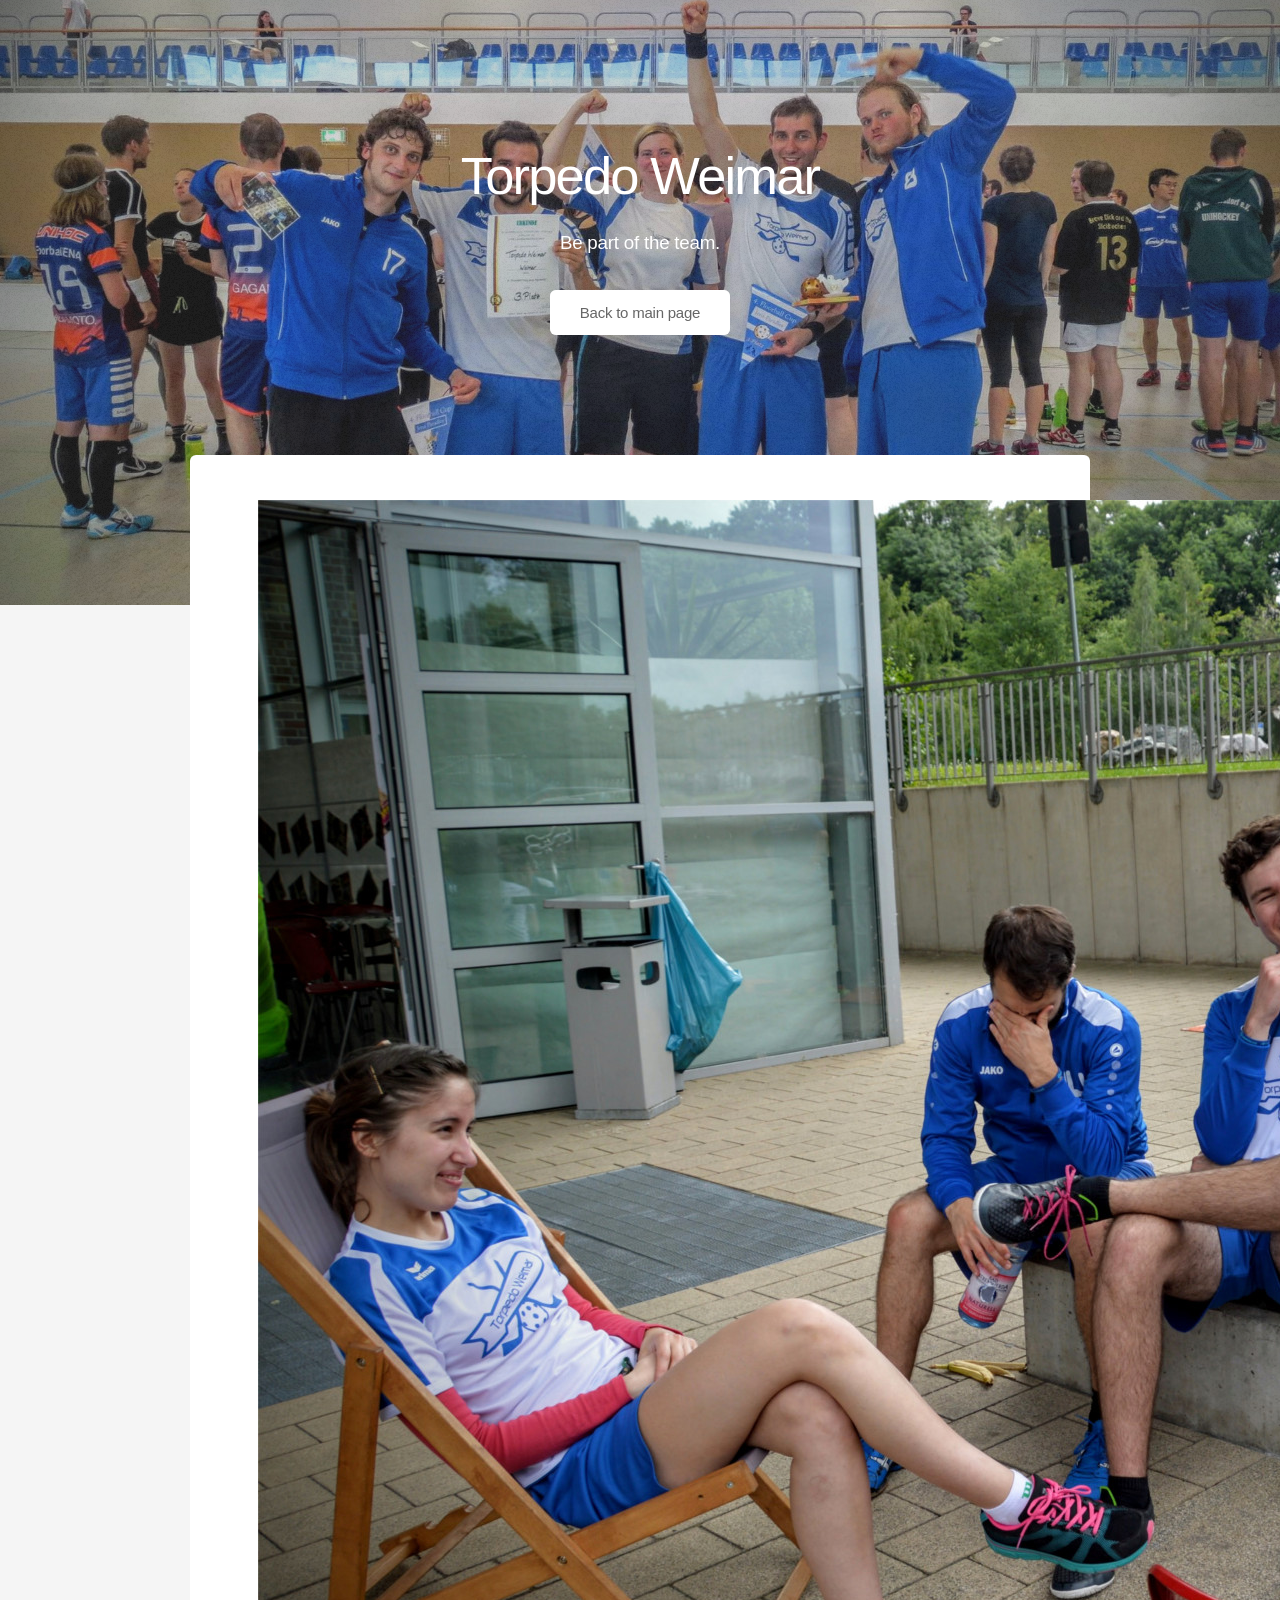
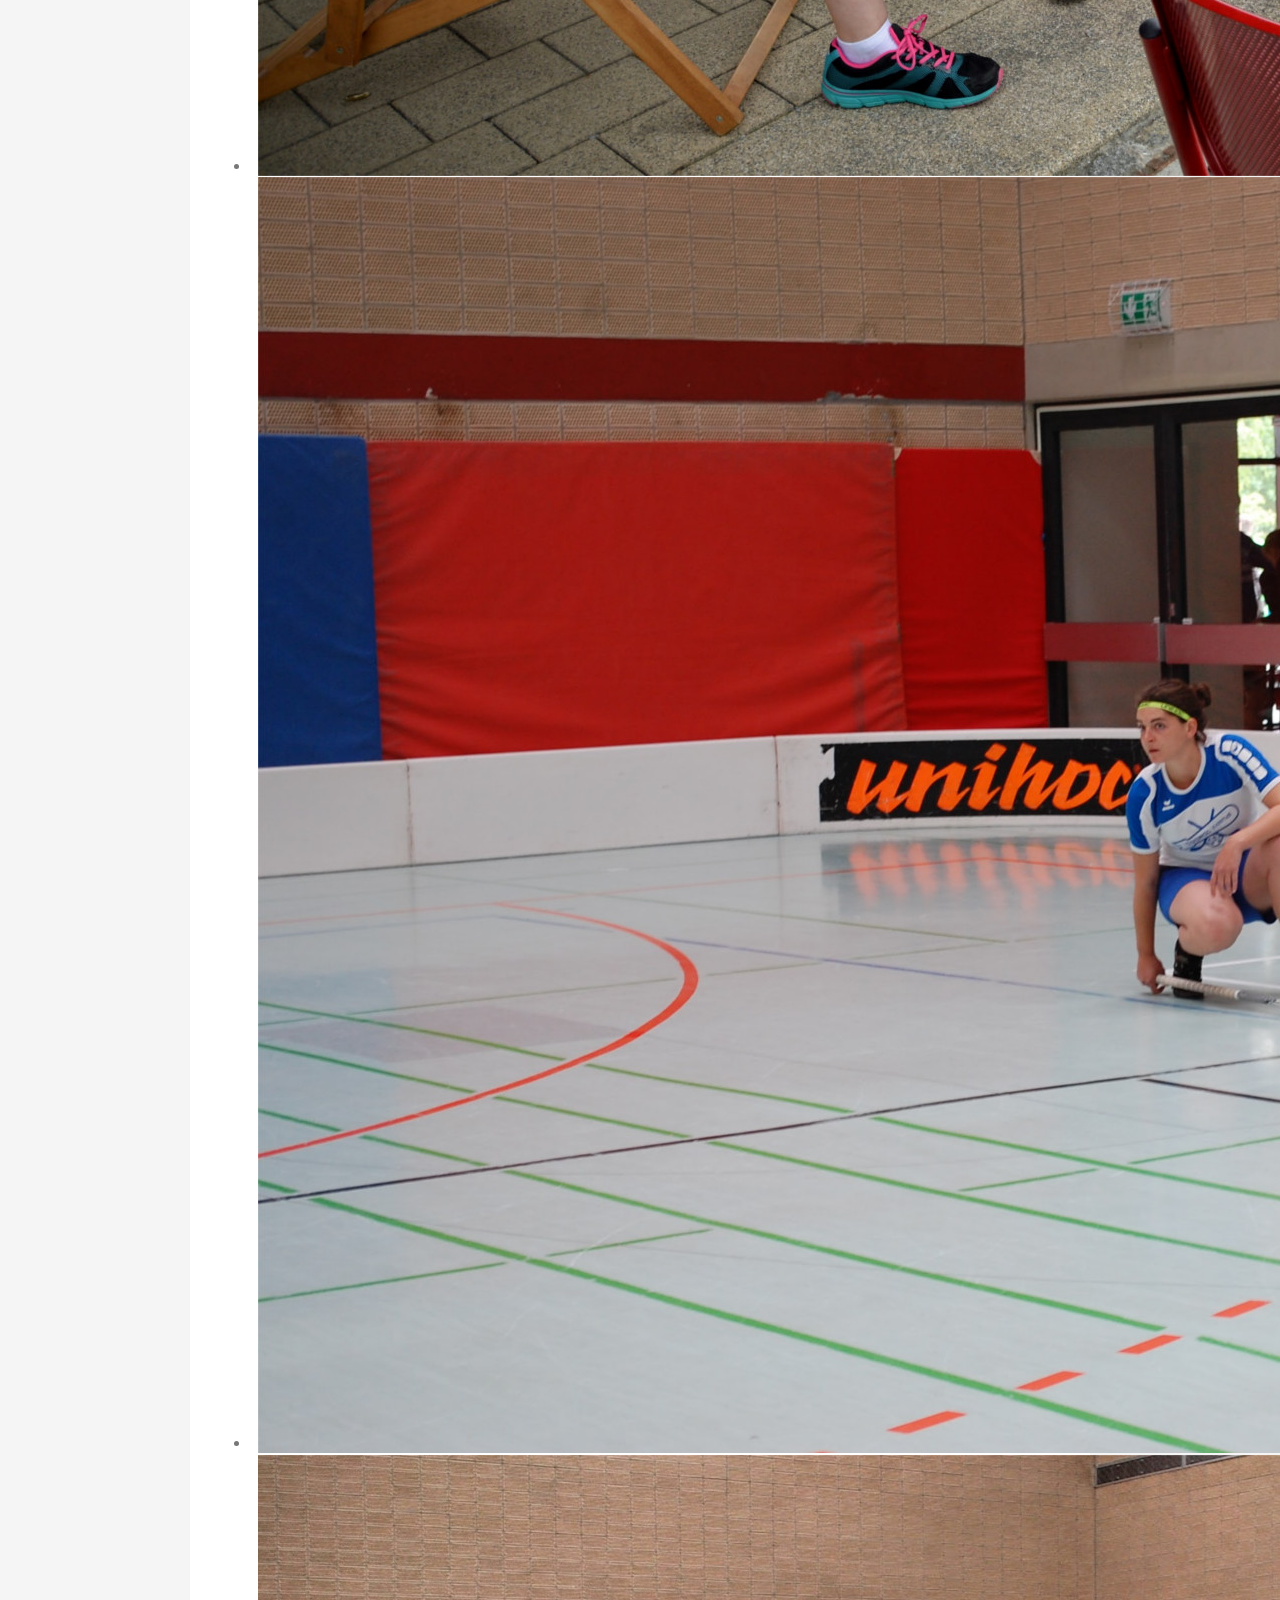
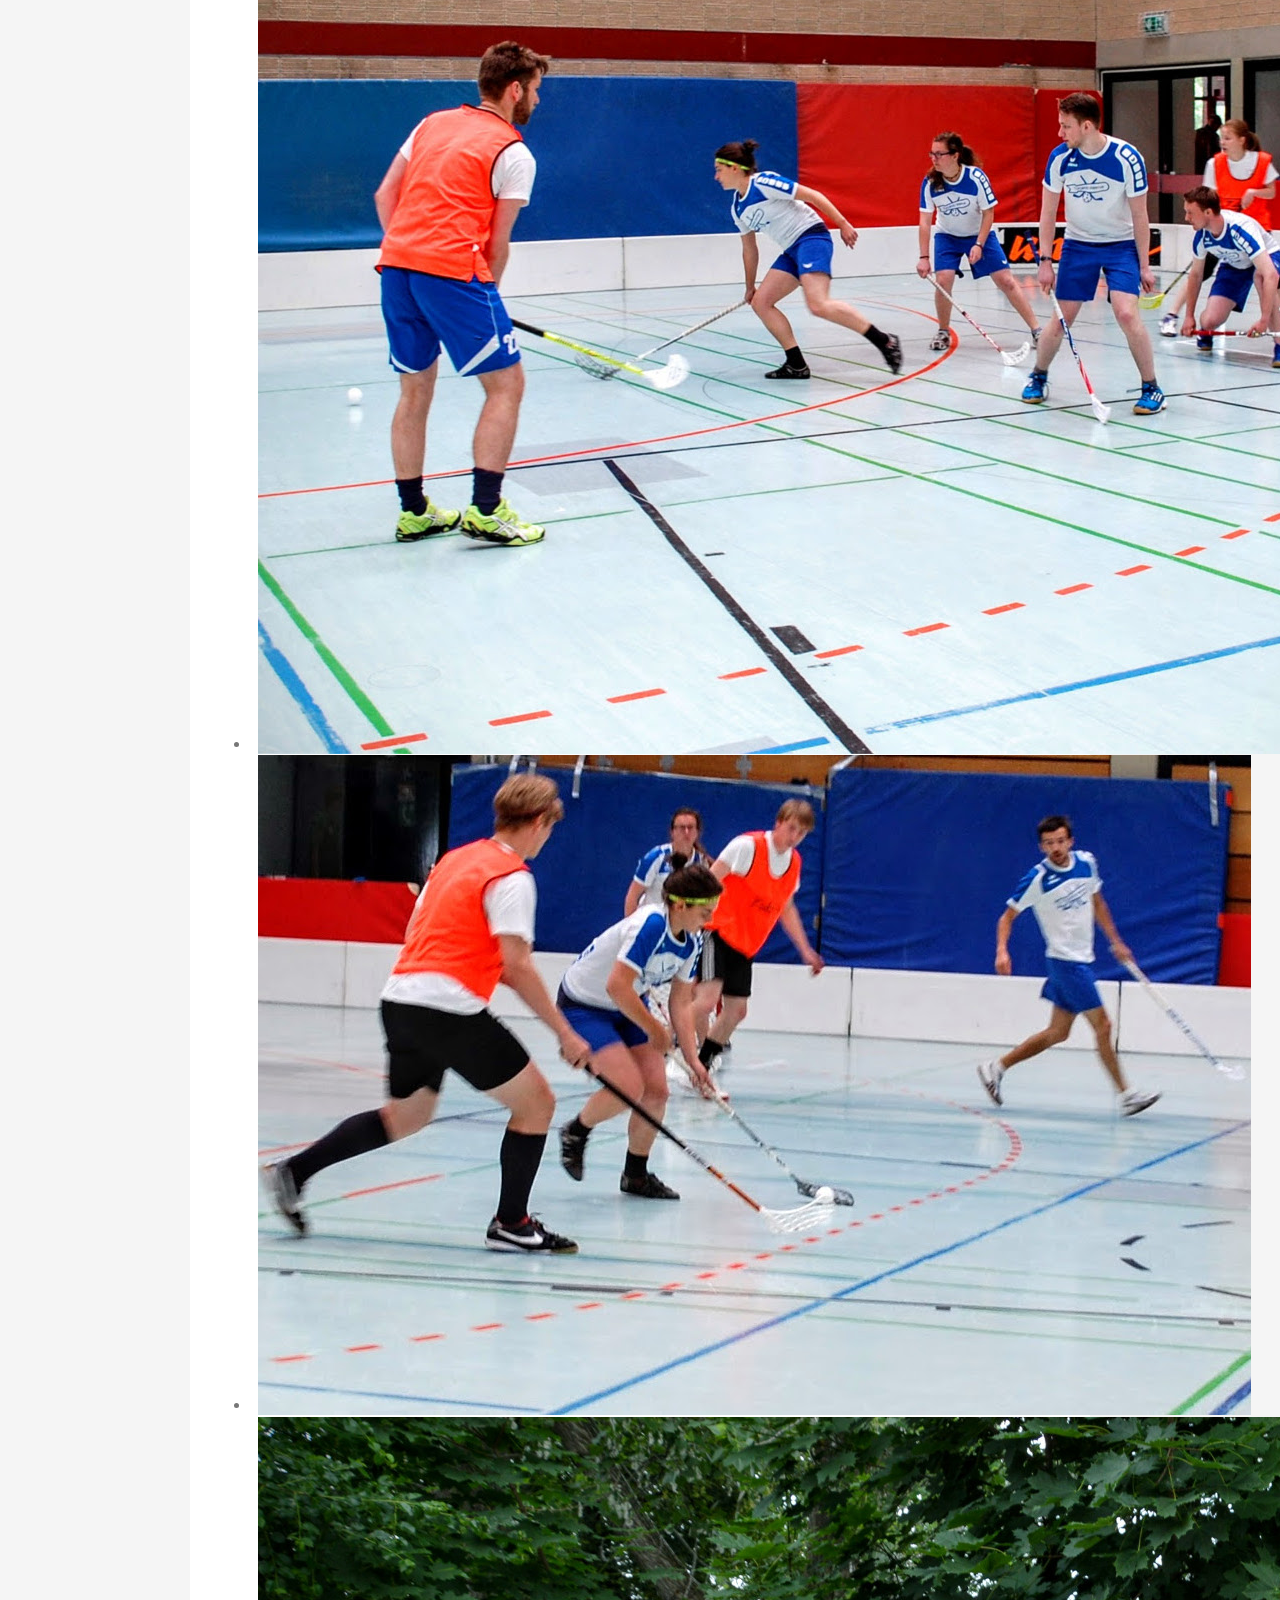
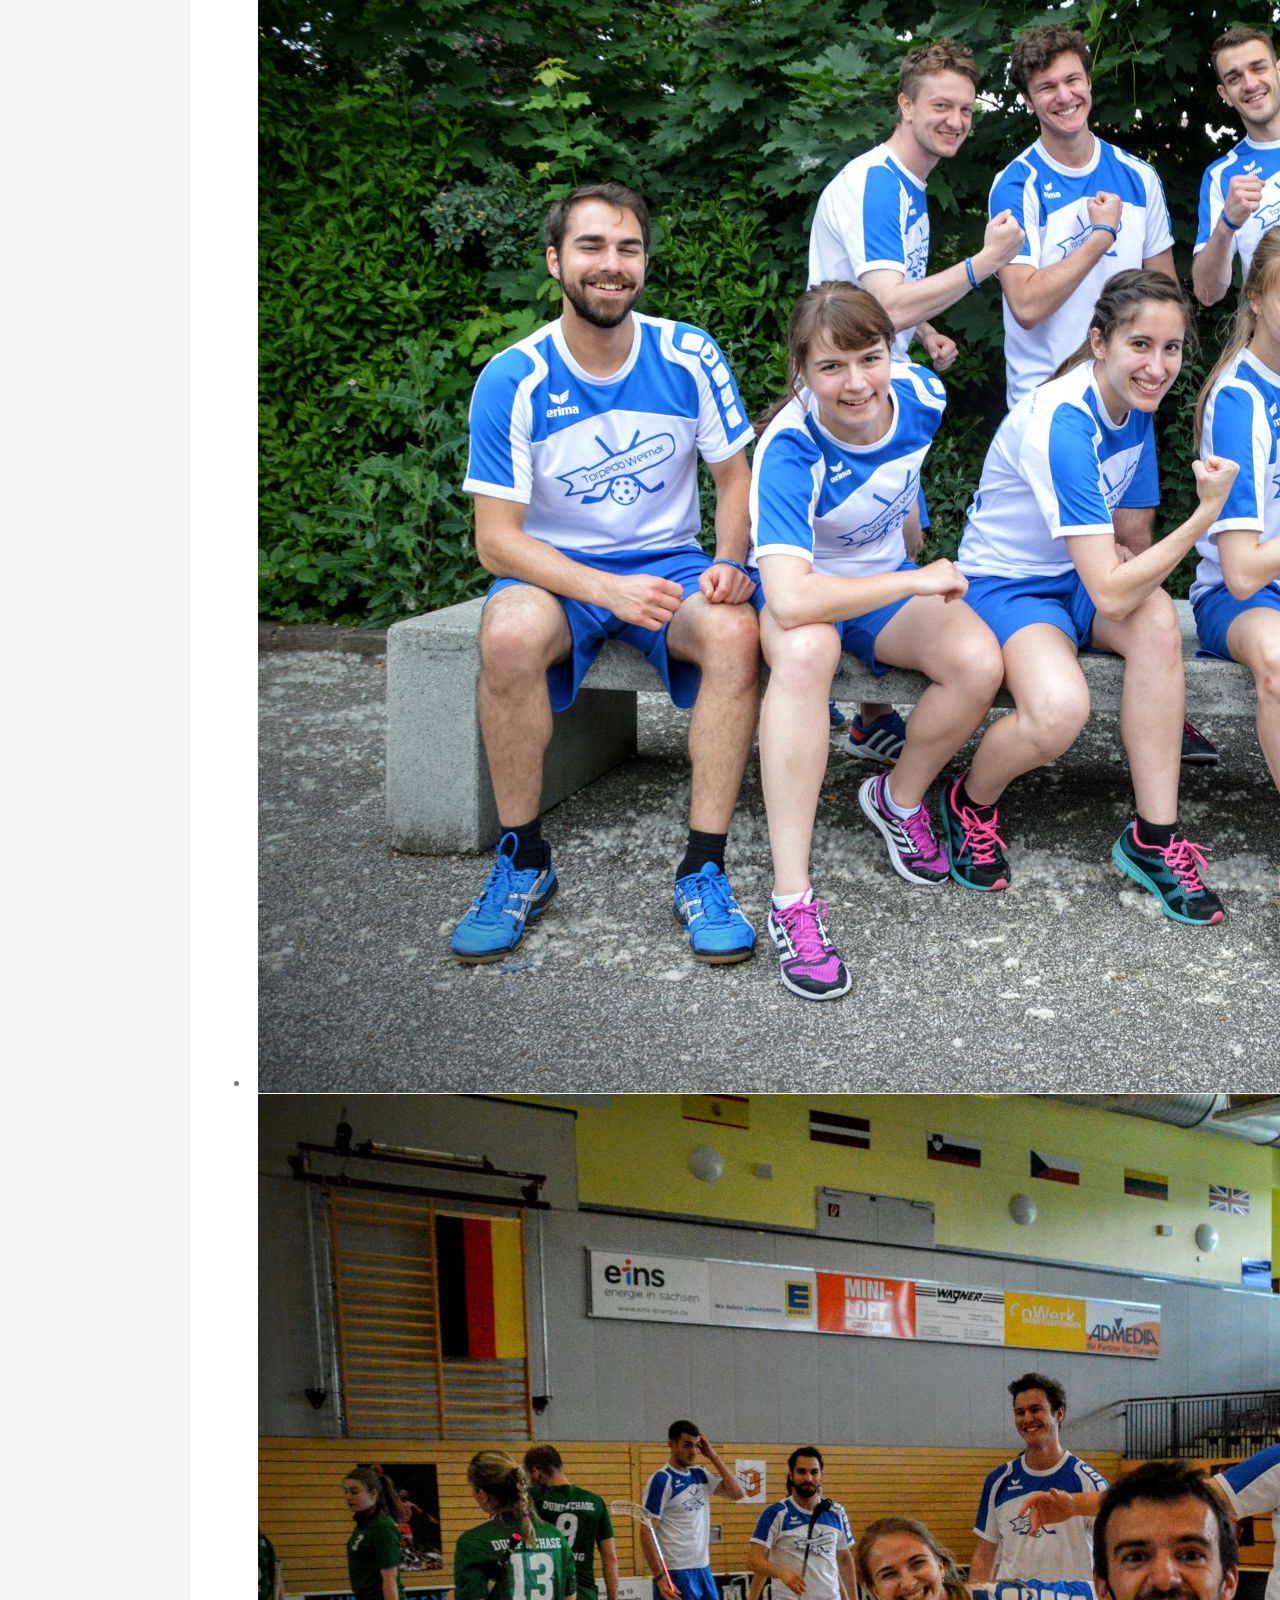
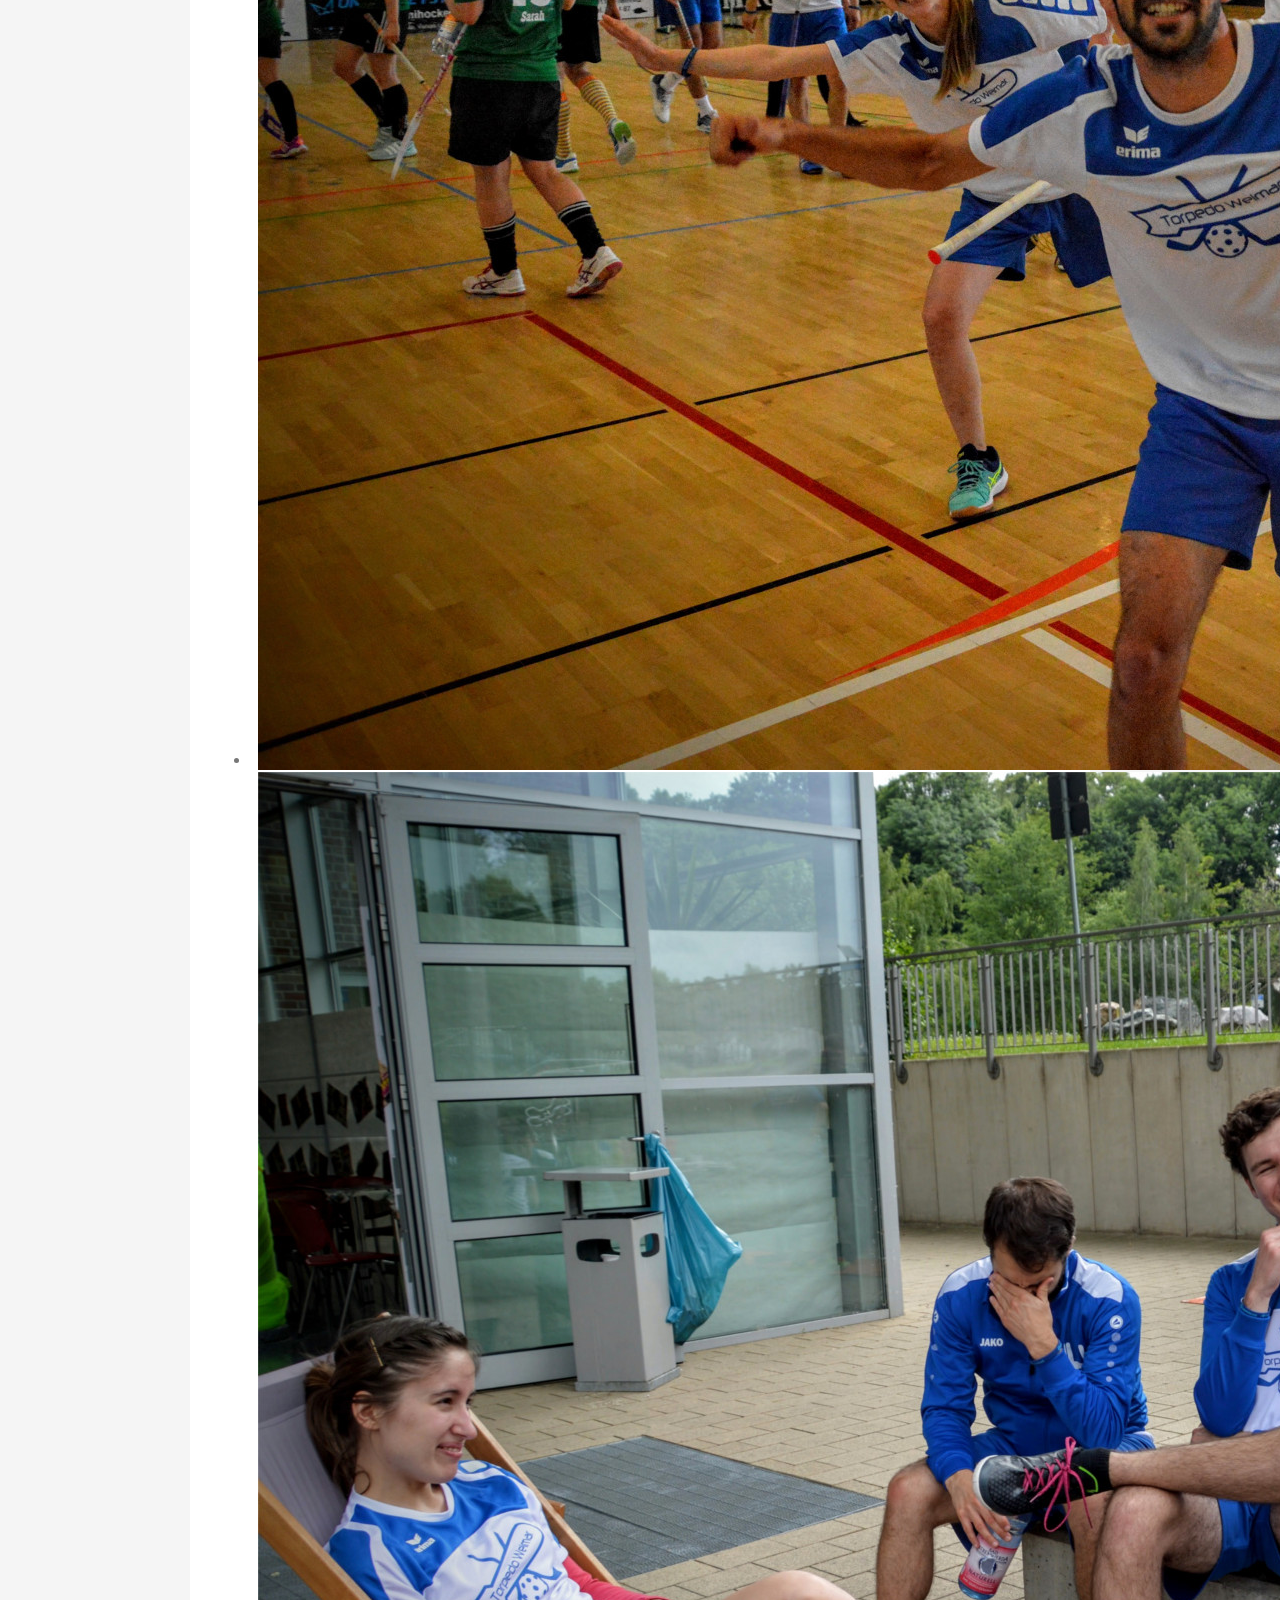
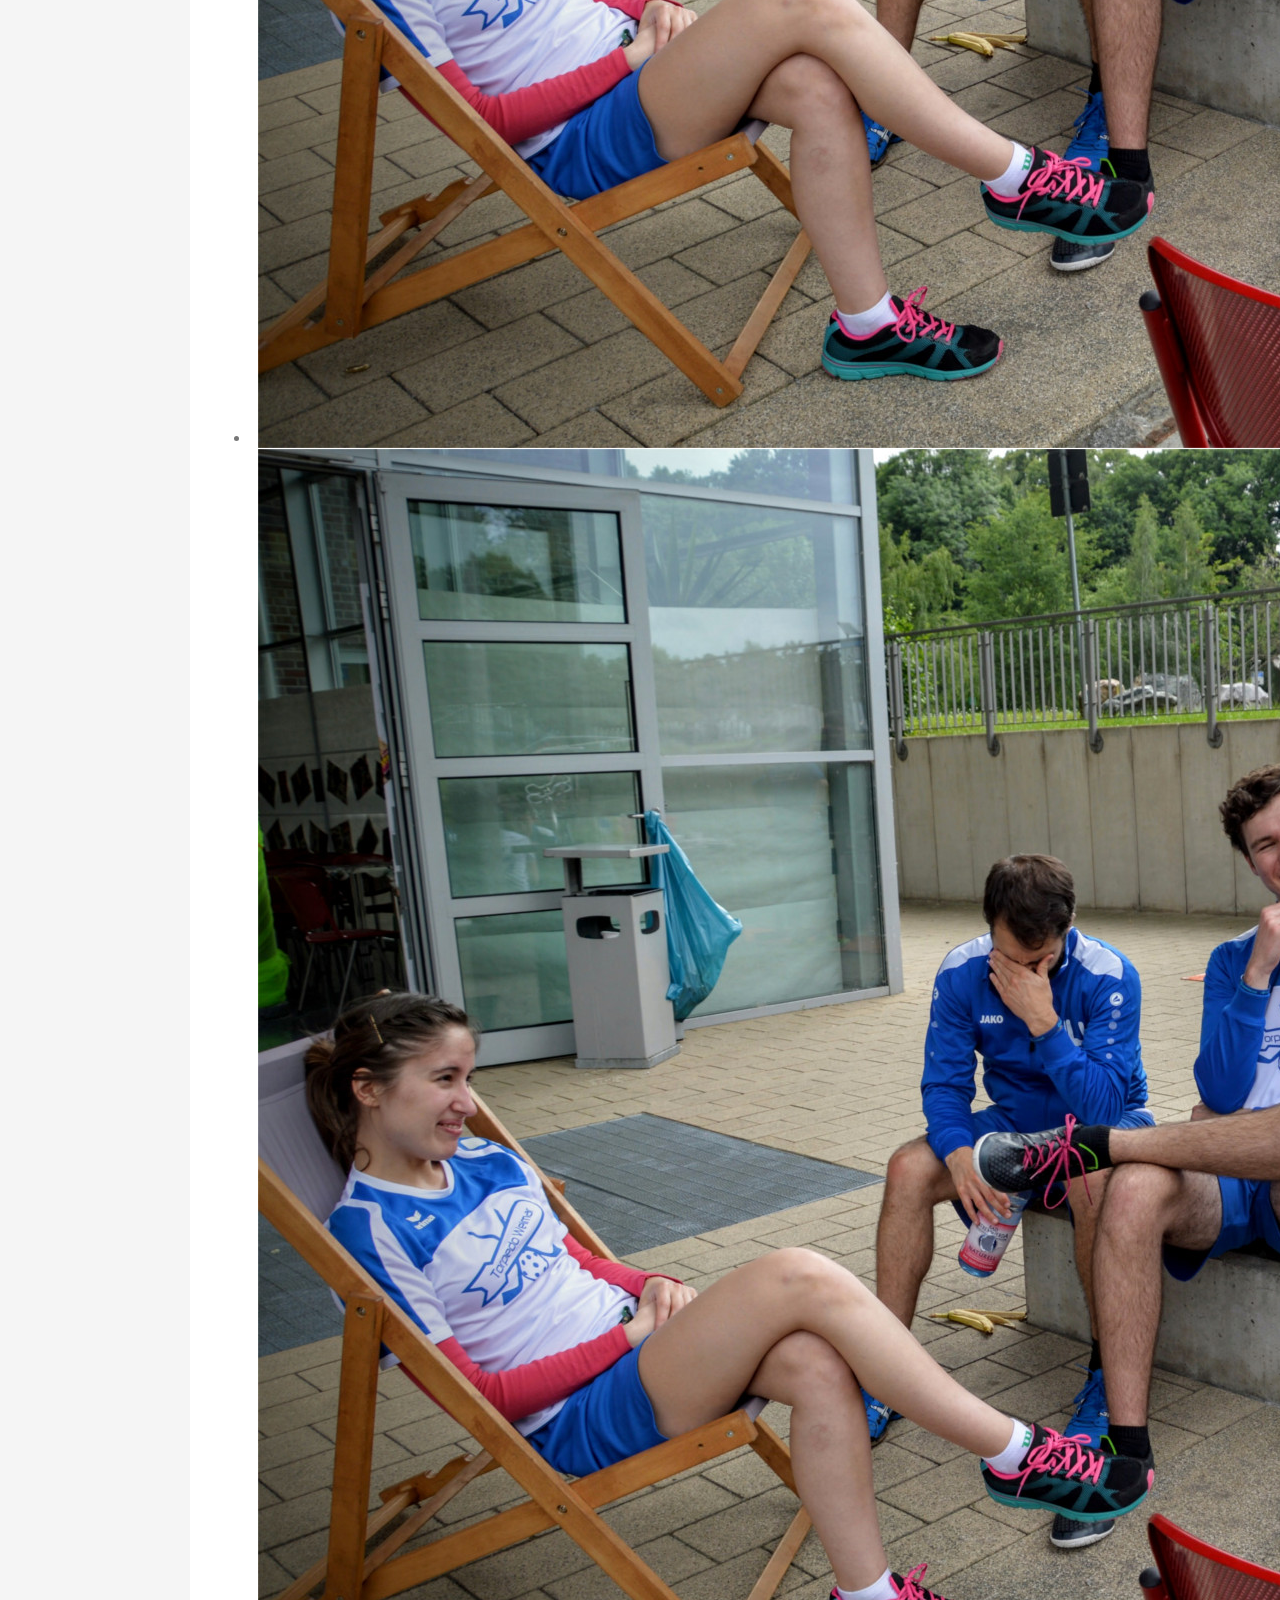
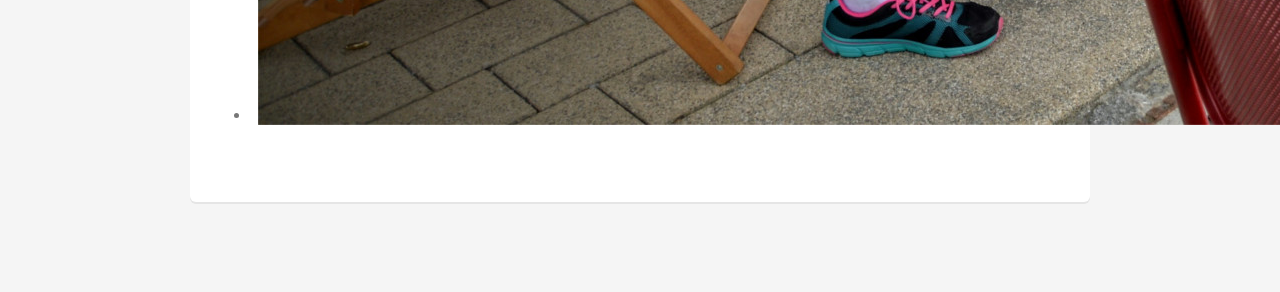
==== gallery.html @ 7cad011e "add gallery" ====
<!DOCTYPE HTML>
<html>
  <head>
    <title>Torpedo Weimar</title>
    <meta charset="utf-8" />
    <meta name="viewport" content="width=device-width, initial-scale=1" />
    <!--[if lte IE 8]><script src="assets/js/ie/html5shiv.js"></script><![endif]-->
    <link rel="stylesheet" href="assets/css/main.css" />
    <link rel="stylesheet" href="assets/css/w3.css">
    <link rel="stylesheet" href="assets/css/gallery.css">
    <link rel="stylesheet" type="text/css" media="all" href="assets/css/styles.css">
    <link rel="stylesheet" type="text/css" media="all" href="assets/css/magnific-popup.css">
    <style>
    .mySlides {display:none}
    .w3-left, .w3-right, .w3-badge {cursor:pointer}
    .w3-badge {height:13px;width:13px;padding:0}
    </style>
    <!--[if lte IE 8]><link rel="stylesheet" href="assets/css/ie8.css" /><![endif]-->

<!-- Favicons -->
<link rel="apple-touch-icon" sizes="180x180" href="/apple-touch-icon.png">
<link rel="icon" type="image/png" href="favicon-32x32.png" sizes="32x32">
<link rel="icon" type="image/png" href="favicon-16x16.png" sizes="16x16">
<link rel="manifest" href="/manifest.json">
<link rel="mask-icon" href="/safari-pinned-tab.svg" color="#5bbad5">
<meta name="theme-color" content="#ffffff">
  
<!-- Scripts -->
      <script src="assets/js/main.js"></script>
      <script type="text/javascript" src="assets/js/jquery-1.11.1.min.js"></script>
      <script type="text/javascript" src="assets/js/jquery.magnific-popup.min.js"></script>

      <!--Google Analytics-->
      <script>
        (function(i,s,o,g,r,a,m){i['GoogleAnalyticsObject']=r;i[r]=i[r]||function(){
        (i[r].q=i[r].q||[]).push(arguments)},i[r].l=1*new Date();a=s.createElement(o),
        m=s.getElementsByTagName(o)[0];a.async=1;a.src=g;m.parentNode.insertBefore(a,m)
        })(window,document,'script','https://www.google-analytics.com/analytics.js','ga');

        ga('create', 'UA-86484524-1', 'auto');
        ga('send', 'pageview');
      </script>

      <script type="text/javascript">
        $(function(){
          $('#portfolio').magnificPopup({
            delegate: 'a',
            type: 'image',
            image: {
              cursor: null,
              titleSrc: 'title'
            },
            gallery: {
              enabled: true,
              preload: [0,1], // Will preload 0 - before current, and 1 after the current image
              navigateByImgClick: true
            }
          });
        });
      </script>

  </head>

<body class="landing">

  <div id="page-wrapper">

      <!-- Banner -->
        <section id="banner">
          <h2>Torpedo Weimar</h2>
          <p>Be part of the team.</p>
          <ul class="actions">
            <li><a href="index.html" class="button special">Back to main page</a></li>
          </ul>
        </section>

      <!-- Main -->
        <section id="main" class="container">
          <section class="box special">
             <div id="wrapper">
              <ul id="portfolio" class="clearfix">

              <!-- Images -->

                <li><a href="images/gallery/DSC_0312.JPG">
                <img src="images/gallery/DSC_0312.JPG"></a></li>
                
                <li><a href="images/gallery/DSC_0347.JPG">
                <img src="images/gallery/DSC_0347.JPG"></a></li>
                
                <li><a href="images/gallery/DSC_0359.JPG">
                <img src="images/gallery/DSC_0359_thumb.JPG"></a></li>
                
                <li><a href="images/gallery/DSC_0410.JPG">
                <img src="images/gallery/DSC_0410_thumb.JPG"></a></li>
                
                <li><a href="images/gallery/DSC_0441.JPG">
                <img src="images/gallery/DSC_0441.JPG"></a></li>
                
                <li><a href="images/gallery/DSC_0522.JPG">
                <img src="images/gallery/DSC_0522.JPG"></a></li>
                
                <li><a href="images/gallery/DSC_0312.JPG">
                <img src="images/gallery/DSC_0312.JPG"></a></li>
                
                <li><a href="images/gallery/DSC_0312.JPG">
                <img src="images/gallery/DSC_0312.JPG"></a></li>
              
              </ul>
            </div>
          </section>
        </section>
  </div>

</body>
</html>
---- assets/css/main.css ----
@import url("font-awesome.min.css");
@import url("https://fonts.googleapis.com/css?family=Source+Sans+Pro:300,400,300italic,400italic");

/*
	Alpha by HTML5 UP
	html5up.net | @ajlkn
	Free for personal and commercial use under the CCA 3.0 license (html5up.net/license)
*/

/* Reset */

	html, body, div, span, applet, object, iframe, h1, h2, h3, h4, h5, h6, p, blockquote, pre, a, abbr, acronym, address, big, cite, code, del, dfn, em, img, ins, kbd, q, s, samp, small, strike, strong, sub, sup, tt, var, b, u, i, center, dl, dt, dd, ol, ul, li, fieldset, form, label, legend, table, caption, tbody, tfoot, thead, tr, th, td, article, aside, canvas, details, embed, figure, figcaption, footer, header, hgroup, menu, nav, output, ruby, section, summary, time, mark, audio, video {
		margin: 0;
		padding: 0;
		border: 0;
		font-size: 100%;
		font: inherit;
		vertical-align: baseline;
	}

	article, aside, details, figcaption, figure, footer, header, hgroup, menu, nav, section {
		display: block;
	}

	body {
		line-height: 1;
	}

	ol, ul {
		list-style: none;
	}

	blockquote, q {
		quotes: none;
	}

	blockquote:before, blockquote:after, q:before, q:after {
		content: '';
		content: none;
	}

	table {
		border-collapse: collapse;
		border-spacing: 0;
	}

	body {
		-webkit-text-size-adjust: none;
	}

/* Box Model */

	*, *:before, *:after {
		-moz-box-sizing: border-box;
		-webkit-box-sizing: border-box;
		box-sizing: border-box;
	}

/* Containers */

	.container {
		margin-left: auto;
		margin-right: auto;
	}

	.container.\31 25\25 {
		width: 100%;
		max-width: 75em;
		min-width: 60em;
	}

	.container.\37 5\25 {
		width: 45em;
	}

	.container.\35 0\25 {
		width: 30em;
	}

	.container.\32 5\25 {
		width: 15em;
	}

	.container {
		width: 60em;
	}

	@media screen and (max-width: 1680px) {

		.container.\31 25\25 {
			width: 100%;
			max-width: 75em;
			min-width: 60em;
		}

		.container.\37 5\25 {
			width: 45em;
		}

		.container.\35 0\25 {
			width: 30em;
		}

		.container.\32 5\25 {
			width: 15em;
		}

		.container {
			width: 60em;
		}

	}

	@media screen and (max-width: 1280px) {

		.container.\31 25\25 {
			width: 100%;
			max-width: 75em;
			min-width: 60em;
		}

		.container.\37 5\25 {
			width: 45em;
		}

		.container.\35 0\25 {
			width: 30em;
		}

		.container.\32 5\25 {
			width: 15em;
		}

		.container {
			width: 60em;
		}

	}

	@media screen and (max-width: 980px) {

		.container.\31 25\25 {
			width: 100%;
			max-width: 112.5%;
			min-width: 90%;
		}

		.container.\37 5\25 {
			width: 67.5%;
		}

		.container.\35 0\25 {
			width: 45%;
		}

		.container.\32 5\25 {
			width: 22.5%;
		}

		.container {
			width: 90%;
		}

	}

	@media screen and (max-width: 840px) {

		.container.\31 25\25 {
			width: 100%;
			max-width: 112.5%;
			min-width: 90%;
		}

		.container.\37 5\25 {
			width: 67.5%;
		}

		.container.\35 0\25 {
			width: 45%;
		}

		.container.\32 5\25 {
			width: 22.5%;
		}

		.container {
			width: 90% !important;
		}

	}

	@media screen and (max-width: 736px) {

		.container.\31 25\25 {
			width: 100%;
			max-width: 125%;
			min-width: 100%;
		}

		.container.\37 5\25 {
			width: 75%;
		}

		.container.\35 0\25 {
			width: 50%;
		}

		.container.\32 5\25 {
			width: 25%;
		}

		.container {
			width: 100% !important;
		}

	}

	@media screen and (max-width: 480px) {

		.container.\31 25\25 {
			width: 100%;
			max-width: 125%;
			min-width: 100%;
		}

		.container.\37 5\25 {
			width: 75%;
		}

		.container.\35 0\25 {
			width: 50%;
		}

		.container.\32 5\25 {
			width: 25%;
		}

		.container {
			width: 100% !important;
		}

	}

/* Grid */

	.row {
		border-bottom: solid 1px transparent;
		-moz-box-sizing: border-box;
		-webkit-box-sizing: border-box;
		box-sizing: border-box;
	}

	.row > * {
		float: left;
		-moz-box-sizing: border-box;
		-webkit-box-sizing: border-box;
		box-sizing: border-box;
	}

	.row:after, .row:before {
		content: '';
		display: block;
		clear: both;
		height: 0;
	}

	.row.uniform > * > :first-child {
		margin-top: 0;
	}

	.row.uniform > * > :last-child {
		margin-bottom: 0;
	}

	.row.\30 \25 > * {
		padding: 0 0 0 0em;
	}

	.row.\30 \25 {
		margin: 0 0 -1px 0em;
	}

	.row.uniform.\30 \25 > * {
		padding: 0em 0 0 0em;
	}

	.row.uniform.\30 \25 {
		margin: 0em 0 -1px 0em;
	}

	.row > * {
		padding: 0 0 0 2em;
	}

	.row {
		margin: 0 0 -1px -2em;
	}

	.row.uniform > * {
		padding: 2em 0 0 2em;
	}

	.row.uniform {
		margin: -2em 0 -1px -2em;
	}

	.row.\32 00\25 > * {
		padding: 0 0 0 4em;
	}

	.row.\32 00\25 {
		margin: 0 0 -1px -4em;
	}

	.row.uniform.\32 00\25 > * {
		padding: 4em 0 0 4em;
	}

	.row.uniform.\32 00\25 {
		margin: -4em 0 -1px -4em;
	}

	.row.\31 50\25 > * {
		padding: 0 0 0 3em;
	}

	.row.\31 50\25 {
		margin: 0 0 -1px -3em;
	}

	.row.uniform.\31 50\25 > * {
		padding: 3em 0 0 3em;
	}

	.row.uniform.\31 50\25 {
		margin: -3em 0 -1px -3em;
	}

	.row.\35 0\25 > * {
		padding: 0 0 0 1em;
	}

	.row.\35 0\25 {
		margin: 0 0 -1px -1em;
	}

	.row.uniform.\35 0\25 > * {
		padding: 1em 0 0 1em;
	}

	.row.uniform.\35 0\25 {
		margin: -1em 0 -1px -1em;
	}

	.row.\32 5\25 > * {
		padding: 0 0 0 0.5em;
	}

	.row.\32 5\25 {
		margin: 0 0 -1px -0.5em;
	}

	.row.uniform.\32 5\25 > * {
		padding: 0.5em 0 0 0.5em;
	}

	.row.uniform.\32 5\25 {
		margin: -0.5em 0 -1px -0.5em;
	}

	.\31 2u, .\31 2u\24 {
		width: 100%;
		clear: none;
		margin-left: 0;
	}

	.\31 1u, .\31 1u\24 {
		width: 91.6666666667%;
		clear: none;
		margin-left: 0;
	}

	.\31 0u, .\31 0u\24 {
		width: 83.3333333333%;
		clear: none;
		margin-left: 0;
	}

	.\39 u, .\39 u\24 {
		width: 75%;
		clear: none;
		margin-left: 0;
	}

	.\38 u, .\38 u\24 {
		width: 66.6666666667%;
		clear: none;
		margin-left: 0;
	}

	.\37 u, .\37 u\24 {
		width: 58.3333333333%;
		clear: none;
		margin-left: 0;
	}

	.\36 u, .\36 u\24 {
		width: 50%;
		clear: none;
		margin-left: 0;
	}

	.\35 u, .\35 u\24 {
		width: 41.6666666667%;
		clear: none;
		margin-left: 0;
	}

	.\34 u, .\34 u\24 {
		width: 33.3333333333%;
		clear: none;
		margin-left: 0;
	}

	.\33 u, .\33 u\24 {
		width: 25%;
		clear: none;
		margin-left: 0;
	}

	.\32 u, .\32 u\24 {
		width: 16.6666666667%;
		clear: none;
		margin-left: 0;
	}

	.\31 u, .\31 u\24 {
		width: 8.3333333333%;
		clear: none;
		margin-left: 0;
	}

	.\31 2u\24 + *,
	.\31 1u\24 + *,
	.\31 0u\24 + *,
	.\39 u\24 + *,
	.\38 u\24 + *,
	.\37 u\24 + *,
	.\36 u\24 + *,
	.\35 u\24 + *,
	.\34 u\24 + *,
	.\33 u\24 + *,
	.\32 u\24 + *,
	.\31 u\24 + * {
		clear: left;
	}

	.\-11u {
		margin-left: 91.66667%;
	}

	.\-10u {
		margin-left: 83.33333%;
	}

	.\-9u {
		margin-left: 75%;
	}

	.\-8u {
		margin-left: 66.66667%;
	}

	.\-7u {
		margin-left: 58.33333%;
	}

	.\-6u {
		margin-left: 50%;
	}

	.\-5u {
		margin-left: 41.66667%;
	}

	.\-4u {
		margin-left: 33.33333%;
	}

	.\-3u {
		margin-left: 25%;
	}

	.\-2u {
		margin-left: 16.66667%;
	}

	.\-1u {
		margin-left: 8.33333%;
	}

	@media screen and (max-width: 1680px) {

		.row > * {
			padding: 0 0 0 2em;
		}

		.row {
			margin: 0 0 -1px -2em;
		}

		.row.uniform > * {
			padding: 2em 0 0 2em;
		}

		.row.uniform {
			margin: -2em 0 -1px -2em;
		}

		.row.\32 00\25 > * {
			padding: 0 0 0 4em;
		}

		.row.\32 00\25 {
			margin: 0 0 -1px -4em;
		}

		.row.uniform.\32 00\25 > * {
			padding: 4em 0 0 4em;
		}

		.row.uniform.\32 00\25 {
			margin: -4em 0 -1px -4em;
		}

		.row.\31 50\25 > * {
			padding: 0 0 0 3em;
		}

		.row.\31 50\25 {
			margin: 0 0 -1px -3em;
		}

		.row.uniform.\31 50\25 > * {
			padding: 3em 0 0 3em;
		}

		.row.uniform.\31 50\25 {
			margin: -3em 0 -1px -3em;
		}

		.row.\35 0\25 > * {
			padding: 0 0 0 1em;
		}

		.row.\35 0\25 {
			margin: 0 0 -1px -1em;
		}

		.row.uniform.\35 0\25 > * {
			padding: 1em 0 0 1em;
		}

		.row.uniform.\35 0\25 {
			margin: -1em 0 -1px -1em;
		}

		.row.\32 5\25 > * {
			padding: 0 0 0 0.5em;
		}

		.row.\32 5\25 {
			margin: 0 0 -1px -0.5em;
		}

		.row.uniform.\32 5\25 > * {
			padding: 0.5em 0 0 0.5em;
		}

		.row.uniform.\32 5\25 {
			margin: -0.5em 0 -1px -0.5em;
		}

		.\31 2u\28wide\29, .\31 2u\24\28wide\29 {
			width: 100%;
			clear: none;
			margin-left: 0;
		}

		.\31 1u\28wide\29, .\31 1u\24\28wide\29 {
			width: 91.6666666667%;
			clear: none;
			margin-left: 0;
		}

		.\31 0u\28wide\29, .\31 0u\24\28wide\29 {
			width: 83.3333333333%;
			clear: none;
			margin-left: 0;
		}

		.\39 u\28wide\29, .\39 u\24\28wide\29 {
			width: 75%;
			clear: none;
			margin-left: 0;
		}

		.\38 u\28wide\29, .\38 u\24\28wide\29 {
			width: 66.6666666667%;
			clear: none;
			margin-left: 0;
		}

		.\37 u\28wide\29, .\37 u\24\28wide\29 {
			width: 58.3333333333%;
			clear: none;
			margin-left: 0;
		}

		.\36 u\28wide\29, .\36 u\24\28wide\29 {
			width: 50%;
			clear: none;
			margin-left: 0;
		}

		.\35 u\28wide\29, .\35 u\24\28wide\29 {
			width: 41.6666666667%;
			clear: none;
			margin-left: 0;
		}

		.\34 u\28wide\29, .\34 u\24\28wide\29 {
			width: 33.3333333333%;
			clear: none;
			margin-left: 0;
		}

		.\33 u\28wide\29, .\33 u\24\28wide\29 {
			width: 25%;
			clear: none;
			margin-left: 0;
		}

		.\32 u\28wide\29, .\32 u\24\28wide\29 {
			width: 16.6666666667%;
			clear: none;
			margin-left: 0;
		}

		.\31 u\28wide\29, .\31 u\24\28wide\29 {
			width: 8.3333333333%;
			clear: none;
			margin-left: 0;
		}

		.\31 2u\24\28wide\29 + *,
		.\31 1u\24\28wide\29 + *,
		.\31 0u\24\28wide\29 + *,
		.\39 u\24\28wide\29 + *,
		.\38 u\24\28wide\29 + *,
		.\37 u\24\28wide\29 + *,
		.\36 u\24\28wide\29 + *,
		.\35 u\24\28wide\29 + *,
		.\34 u\24\28wide\29 + *,
		.\33 u\24\28wide\29 + *,
		.\32 u\24\28wide\29 + *,
		.\31 u\24\28wide\29 + * {
			clear: left;
		}

		.\-11u\28wide\29 {
			margin-left: 91.66667%;
		}

		.\-10u\28wide\29 {
			margin-left: 83.33333%;
		}

		.\-9u\28wide\29 {
			margin-left: 75%;
		}

		.\-8u\28wide\29 {
			margin-left: 66.66667%;
		}

		.\-7u\28wide\29 {
			margin-left: 58.33333%;
		}

		.\-6u\28wide\29 {
			margin-left: 50%;
		}

		.\-5u\28wide\29 {
			margin-left: 41.66667%;
		}

		.\-4u\28wide\29 {
			margin-left: 33.33333%;
		}

		.\-3u\28wide\29 {
			margin-left: 25%;
		}

		.\-2u\28wide\29 {
			margin-left: 16.66667%;
		}

		.\-1u\28wide\29 {
			margin-left: 8.33333%;
		}

	}

	@media screen and (max-width: 1280px) {

		.row > * {
			padding: 0 0 0 2em;
		}

		.row {
			margin: 0 0 -1px -2em;
		}

		.row.uniform > * {
			padding: 2em 0 0 2em;
		}

		.row.uniform {
			margin: -2em 0 -1px -2em;
		}

		.row.\32 00\25 > * {
			padding: 0 0 0 4em;
		}

		.row.\32 00\25 {
			margin: 0 0 -1px -4em;
		}

		.row.uniform.\32 00\25 > * {
			padding: 4em 0 0 4em;
		}

		.row.uniform.\32 00\25 {
			margin: -4em 0 -1px -4em;
		}

		.row.\31 50\25 > * {
			padding: 0 0 0 3em;
		}

		.row.\31 50\25 {
			margin: 0 0 -1px -3em;
		}

		.row.uniform.\31 50\25 > * {
			padding: 3em 0 0 3em;
		}

		.row.uniform.\31 50\25 {
			margin: -3em 0 -1px -3em;
		}

		.row.\35 0\25 > * {
			padding: 0 0 0 1em;
		}

		.row.\35 0\25 {
			margin: 0 0 -1px -1em;
		}

		.row.uniform.\35 0\25 > * {
			padding: 1em 0 0 1em;
		}

		.row.uniform.\35 0\25 {
			margin: -1em 0 -1px -1em;
		}

		.row.\32 5\25 > * {
			padding: 0 0 0 0.5em;
		}

		.row.\32 5\25 {
			margin: 0 0 -1px -0.5em;
		}

		.row.uniform.\32 5\25 > * {
			padding: 0.5em 0 0 0.5em;
		}

		.row.uniform.\32 5\25 {
			margin: -0.5em 0 -1px -0.5em;
		}

		.\31 2u\28normal\29, .\31 2u\24\28normal\29 {
			width: 100%;
			clear: none;
			margin-left: 0;
		}

		.\31 1u\28normal\29, .\31 1u\24\28normal\29 {
			width: 91.6666666667%;
			clear: none;
			margin-left: 0;
		}

		.\31 0u\28normal\29, .\31 0u\24\28normal\29 {
			width: 83.3333333333%;
			clear: none;
			margin-left: 0;
		}

		.\39 u\28normal\29, .\39 u\24\28normal\29 {
			width: 75%;
			clear: none;
			margin-left: 0;
		}

		.\38 u\28normal\29, .\38 u\24\28normal\29 {
			width: 66.6666666667%;
			clear: none;
			margin-left: 0;
		}

		.\37 u\28normal\29, .\37 u\24\28normal\29 {
			width: 58.3333333333%;
			clear: none;
			margin-left: 0;
		}

		.\36 u\28normal\29, .\36 u\24\28normal\29 {
			width: 50%;
			clear: none;
			margin-left: 0;
		}

		.\35 u\28normal\29, .\35 u\24\28normal\29 {
			width: 41.6666666667%;
			clear: none;
			margin-left: 0;
		}

		.\34 u\28normal\29, .\34 u\24\28normal\29 {
			width: 33.3333333333%;
			clear: none;
			margin-left: 0;
		}

		.\33 u\28normal\29, .\33 u\24\28normal\29 {
			width: 25%;
			clear: none;
			margin-left: 0;
		}

		.\32 u\28normal\29, .\32 u\24\28normal\29 {
			width: 16.6666666667%;
			clear: none;
			margin-left: 0;
		}

		.\31 u\28normal\29, .\31 u\24\28normal\29 {
			width: 8.3333333333%;
			clear: none;
			margin-left: 0;
		}

		.\31 2u\24\28normal\29 + *,
		.\31 1u\24\28normal\29 + *,
		.\31 0u\24\28normal\29 + *,
		.\39 u\24\28normal\29 + *,
		.\38 u\24\28normal\29 + *,
		.\37 u\24\28normal\29 + *,
		.\36 u\24\28normal\29 + *,
		.\35 u\24\28normal\29 + *,
		.\34 u\24\28normal\29 + *,
		.\33 u\24\28normal\29 + *,
		.\32 u\24\28normal\29 + *,
		.\31 u\24\28normal\29 + * {
			clear: left;
		}

		.\-11u\28normal\29 {
			margin-left: 91.66667%;
		}

		.\-10u\28normal\29 {
			margin-left: 83.33333%;
		}

		.\-9u\28normal\29 {
			margin-left: 75%;
		}

		.\-8u\28normal\29 {
			margin-left: 66.66667%;
		}

		.\-7u\28normal\29 {
			margin-left: 58.33333%;
		}

		.\-6u\28normal\29 {
			margin-left: 50%;
		}

		.\-5u\28normal\29 {
			margin-left: 41.66667%;
		}

		.\-4u\28normal\29 {
			margin-left: 33.33333%;
		}

		.\-3u\28normal\29 {
			margin-left: 25%;
		}

		.\-2u\28normal\29 {
			margin-left: 16.66667%;
		}

		.\-1u\28normal\29 {
			margin-left: 8.33333%;
		}

	}

	@media screen and (max-width: 980px) {

		.row > * {
			padding: 0 0 0 2em;
		}

		.row {
			margin: 0 0 -1px -2em;
		}

		.row.uniform > * {
			padding: 2em 0 0 2em;
		}

		.row.uniform {
			margin: -2em 0 -1px -2em;
		}

		.row.\32 00\25 > * {
			padding: 0 0 0 4em;
		}

		.row.\32 00\25 {
			margin: 0 0 -1px -4em;
		}

		.row.uniform.\32 00\25 > * {
			padding: 4em 0 0 4em;
		}

		.row.uniform.\32 00\25 {
			margin: -4em 0 -1px -4em;
		}

		.row.\31 50\25 > * {
			padding: 0 0 0 3em;
		}

		.row.\31 50\25 {
			margin: 0 0 -1px -3em;
		}

		.row.uniform.\31 50\25 > * {
			padding: 3em 0 0 3em;
		}

		.row.uniform.\31 50\25 {
			margin: -3em 0 -1px -3em;
		}

		.row.\35 0\25 > * {
			padding: 0 0 0 1em;
		}

		.row.\35 0\25 {
			margin: 0 0 -1px -1em;
		}

		.row.uniform.\35 0\25 > * {
			padding: 1em 0 0 1em;
		}

		.row.uniform.\35 0\25 {
			margin: -1em 0 -1px -1em;
		}

		.row.\32 5\25 > * {
			padding: 0 0 0 0.5em;
		}

		.row.\32 5\25 {
			margin: 0 0 -1px -0.5em;
		}

		.row.uniform.\32 5\25 > * {
			padding: 0.5em 0 0 0.5em;
		}

		.row.uniform.\32 5\25 {
			margin: -0.5em 0 -1px -0.5em;
		}

		.\31 2u\28narrow\29, .\31 2u\24\28narrow\29 {
			width: 100%;
			clear: none;
			margin-left: 0;
		}

		.\31 1u\28narrow\29, .\31 1u\24\28narrow\29 {
			width: 91.6666666667%;
			clear: none;
			margin-left: 0;
		}

		.\31 0u\28narrow\29, .\31 0u\24\28narrow\29 {
			width: 83.3333333333%;
			clear: none;
			margin-left: 0;
		}

		.\39 u\28narrow\29, .\39 u\24\28narrow\29 {
			width: 75%;
			clear: none;
			margin-left: 0;
		}

		.\38 u\28narrow\29, .\38 u\24\28narrow\29 {
			width: 66.6666666667%;
			clear: none;
			margin-left: 0;
		}

		.\37 u\28narrow\29, .\37 u\24\28narrow\29 {
			width: 58.3333333333%;
			clear: none;
			margin-left: 0;
		}

		.\36 u\28narrow\29, .\36 u\24\28narrow\29 {
			width: 50%;
			clear: none;
			margin-left: 0;
		}

		.\35 u\28narrow\29, .\35 u\24\28narrow\29 {
			width: 41.6666666667%;
			clear: none;
			margin-left: 0;
		}

		.\34 u\28narrow\29, .\34 u\24\28narrow\29 {
			width: 33.3333333333%;
			clear: none;
			margin-left: 0;
		}

		.\33 u\28narrow\29, .\33 u\24\28narrow\29 {
			width: 25%;
			clear: none;
			margin-left: 0;
		}

		.\32 u\28narrow\29, .\32 u\24\28narrow\29 {
			width: 16.6666666667%;
			clear: none;
			margin-left: 0;
		}

		.\31 u\28narrow\29, .\31 u\24\28narrow\29 {
			width: 8.3333333333%;
			clear: none;
			margin-left: 0;
		}

		.\31 2u\24\28narrow\29 + *,
		.\31 1u\24\28narrow\29 + *,
		.\31 0u\24\28narrow\29 + *,
		.\39 u\24\28narrow\29 + *,
		.\38 u\24\28narrow\29 + *,
		.\37 u\24\28narrow\29 + *,
		.\36 u\24\28narrow\29 + *,
		.\35 u\24\28narrow\29 + *,
		.\34 u\24\28narrow\29 + *,
		.\33 u\24\28narrow\29 + *,
		.\32 u\24\28narrow\29 + *,
		.\31 u\24\28narrow\29 + * {
			clear: left;
		}

		.\-11u\28narrow\29 {
			margin-left: 91.66667%;
		}

		.\-10u\28narrow\29 {
			margin-left: 83.33333%;
		}

		.\-9u\28narrow\29 {
			margin-left: 75%;
		}

		.\-8u\28narrow\29 {
			margin-left: 66.66667%;
		}

		.\-7u\28narrow\29 {
			margin-left: 58.33333%;
		}

		.\-6u\28narrow\29 {
			margin-left: 50%;
		}

		.\-5u\28narrow\29 {
			margin-left: 41.66667%;
		}

		.\-4u\28narrow\29 {
			margin-left: 33.33333%;
		}

		.\-3u\28narrow\29 {
			margin-left: 25%;
		}

		.\-2u\28narrow\29 {
			margin-left: 16.66667%;
		}

		.\-1u\28narrow\29 {
			margin-left: 8.33333%;
		}

	}

	@media screen and (max-width: 840px) {

		.row > * {
			padding: 0 0 0 2em;
		}

		.row {
			margin: 0 0 -1px -2em;
		}

		.row.uniform > * {
			padding: 2em 0 0 2em;
		}

		.row.uniform {
			margin: -2em 0 -1px -2em;
		}

		.row.\32 00\25 > * {
			padding: 0 0 0 4em;
		}

		.row.\32 00\25 {
			margin: 0 0 -1px -4em;
		}

		.row.uniform.\32 00\25 > * {
			padding: 4em 0 0 4em;
		}

		.row.uniform.\32 00\25 {
			margin: -4em 0 -1px -4em;
		}

		.row.\31 50\25 > * {
			padding: 0 0 0 3em;
		}

		.row.\31 50\25 {
			margin: 0 0 -1px -3em;
		}

		.row.uniform.\31 50\25 > * {
			padding: 3em 0 0 3em;
		}

		.row.uniform.\31 50\25 {
			margin: -3em 0 -1px -3em;
		}

		.row.\35 0\25 > * {
			padding: 0 0 0 1em;
		}

		.row.\35 0\25 {
			margin: 0 0 -1px -1em;
		}

		.row.uniform.\35 0\25 > * {
			padding: 1em 0 0 1em;
		}

		.row.uniform.\35 0\25 {
			margin: -1em 0 -1px -1em;
		}

		.row.\32 5\25 > * {
			padding: 0 0 0 0.5em;
		}

		.row.\32 5\25 {
			margin: 0 0 -1px -0.5em;
		}

		.row.uniform.\32 5\25 > * {
			padding: 0.5em 0 0 0.5em;
		}

		.row.uniform.\32 5\25 {
			margin: -0.5em 0 -1px -0.5em;
		}

		.\31 2u\28narrower\29, .\31 2u\24\28narrower\29 {
			width: 100%;
			clear: none;
			margin-left: 0;
		}

		.\31 1u\28narrower\29, .\31 1u\24\28narrower\29 {
			width: 91.6666666667%;
			clear: none;
			margin-left: 0;
		}

		.\31 0u\28narrower\29, .\31 0u\24\28narrower\29 {
			width: 83.3333333333%;
			clear: none;
			margin-left: 0;
		}

		.\39 u\28narrower\29, .\39 u\24\28narrower\29 {
			width: 75%;
			clear: none;
			margin-left: 0;
		}

		.\38 u\28narrower\29, .\38 u\24\28narrower\29 {
			width: 66.6666666667%;
			clear: none;
			margin-left: 0;
		}

		.\37 u\28narrower\29, .\37 u\24\28narrower\29 {
			width: 58.3333333333%;
			clear: none;
			margin-left: 0;
		}

		.\36 u\28narrower\29, .\36 u\24\28narrower\29 {
			width: 50%;
			clear: none;
			margin-left: 0;
		}

		.\35 u\28narrower\29, .\35 u\24\28narrower\29 {
			width: 41.6666666667%;
			clear: none;
			margin-left: 0;
		}

		.\34 u\28narrower\29, .\34 u\24\28narrower\29 {
			width: 33.3333333333%;
			clear: none;
			margin-left: 0;
		}

		.\33 u\28narrower\29, .\33 u\24\28narrower\29 {
			width: 25%;
			clear: none;
			margin-left: 0;
		}

		.\32 u\28narrower\29, .\32 u\24\28narrower\29 {
			width: 16.6666666667%;
			clear: none;
			margin-left: 0;
		}

		.\31 u\28narrower\29, .\31 u\24\28narrower\29 {
			width: 8.3333333333%;
			clear: none;
			margin-left: 0;
		}

		.\31 2u\24\28narrower\29 + *,
		.\31 1u\24\28narrower\29 + *,
		.\31 0u\24\28narrower\29 + *,
		.\39 u\24\28narrower\29 + *,
		.\38 u\24\28narrower\29 + *,
		.\37 u\24\28narrower\29 + *,
		.\36 u\24\28narrower\29 + *,
		.\35 u\24\28narrower\29 + *,
		.\34 u\24\28narrower\29 + *,
		.\33 u\24\28narrower\29 + *,
		.\32 u\24\28narrower\29 + *,
		.\31 u\24\28narrower\29 + * {
			clear: left;
		}

		.\-11u\28narrower\29 {
			margin-left: 91.66667%;
		}

		.\-10u\28narrower\29 {
			margin-left: 83.33333%;
		}

		.\-9u\28narrower\29 {
			margin-left: 75%;
		}

		.\-8u\28narrower\29 {
			margin-left: 66.66667%;
		}

		.\-7u\28narrower\29 {
			margin-left: 58.33333%;
		}

		.\-6u\28narrower\29 {
			margin-left: 50%;
		}

		.\-5u\28narrower\29 {
			margin-left: 41.66667%;
		}

		.\-4u\28narrower\29 {
			margin-left: 33.33333%;
		}

		.\-3u\28narrower\29 {
			margin-left: 25%;
		}

		.\-2u\28narrower\29 {
			margin-left: 16.66667%;
		}

		.\-1u\28narrower\29 {
			margin-left: 8.33333%;
		}

	}

	@media screen and (max-width: 736px) {

		.row > * {
			padding: 0 0 0 2em;
		}

		.row {
			margin: 0 0 -1px -2em;
		}

		.row.uniform > * {
			padding: 2em 0 0 2em;
		}

		.row.uniform {
			margin: -2em 0 -1px -2em;
		}

		.row.\32 00\25 > * {
			padding: 0 0 0 4em;
		}

		.row.\32 00\25 {
			margin: 0 0 -1px -4em;
		}

		.row.uniform.\32 00\25 > * {
			padding: 4em 0 0 4em;
		}

		.row.uniform.\32 00\25 {
			margin: -4em 0 -1px -4em;
		}

		.row.\31 50\25 > * {
			padding: 0 0 0 3em;
		}

		.row.\31 50\25 {
			margin: 0 0 -1px -3em;
		}

		.row.uniform.\31 50\25 > * {
			padding: 3em 0 0 3em;
		}

		.row.uniform.\31 50\25 {
			margin: -3em 0 -1px -3em;
		}

		.row.\35 0\25 > * {
			padding: 0 0 0 1em;
		}

		.row.\35 0\25 {
			margin: 0 0 -1px -1em;
		}

		.row.uniform.\35 0\25 > * {
			padding: 1em 0 0 1em;
		}

		.row.uniform.\35 0\25 {
			margin: -1em 0 -1px -1em;
		}

		.row.\32 5\25 > * {
			padding: 0 0 0 0.5em;
		}

		.row.\32 5\25 {
			margin: 0 0 -1px -0.5em;
		}

		.row.uniform.\32 5\25 > * {
			padding: 0.5em 0 0 0.5em;
		}

		.row.uniform.\32 5\25 {
			margin: -0.5em 0 -1px -0.5em;
		}

		.\31 2u\28mobile\29, .\31 2u\24\28mobile\29 {
			width: 100%;
			clear: none;
			margin-left: 0;
		}

		.\31 1u\28mobile\29, .\31 1u\24\28mobile\29 {
			width: 91.6666666667%;
			clear: none;
			margin-left: 0;
		}

		.\31 0u\28mobile\29, .\31 0u\24\28mobile\29 {
			width: 83.3333333333%;
			clear: none;
			margin-left: 0;
		}

		.\39 u\28mobile\29, .\39 u\24\28mobile\29 {
			width: 75%;
			clear: none;
			margin-left: 0;
		}

		.\38 u\28mobile\29, .\38 u\24\28mobile\29 {
			width: 66.6666666667%;
			clear: none;
			margin-left: 0;
		}

		.\37 u\28mobile\29, .\37 u\24\28mobile\29 {
			width: 58.3333333333%;
			clear: none;
			margin-left: 0;
		}

		.\36 u\28mobile\29, .\36 u\24\28mobile\29 {
			width: 50%;
			clear: none;
			margin-left: 0;
		}

		.\35 u\28mobile\29, .\35 u\24\28mobile\29 {
			width: 41.6666666667%;
			clear: none;
			margin-left: 0;
		}

		.\34 u\28mobile\29, .\34 u\24\28mobile\29 {
			width: 33.3333333333%;
			clear: none;
			margin-left: 0;
		}

		.\33 u\28mobile\29, .\33 u\24\28mobile\29 {
			width: 25%;
			clear: none;
			margin-left: 0;
		}

		.\32 u\28mobile\29, .\32 u\24\28mobile\29 {
			width: 16.6666666667%;
			clear: none;
			margin-left: 0;
		}

		.\31 u\28mobile\29, .\31 u\24\28mobile\29 {
			width: 8.3333333333%;
			clear: none;
			margin-left: 0;
		}

		.\31 2u\24\28mobile\29 + *,
		.\31 1u\24\28mobile\29 + *,
		.\31 0u\24\28mobile\29 + *,
		.\39 u\24\28mobile\29 + *,
		.\38 u\24\28mobile\29 + *,
		.\37 u\24\28mobile\29 + *,
		.\36 u\24\28mobile\29 + *,
		.\35 u\24\28mobile\29 + *,
		.\34 u\24\28mobile\29 + *,
		.\33 u\24\28mobile\29 + *,
		.\32 u\24\28mobile\29 + *,
		.\31 u\24\28mobile\29 + * {
			clear: left;
		}

		.\-11u\28mobile\29 {
			margin-left: 91.66667%;
		}

		.\-10u\28mobile\29 {
			margin-left: 83.33333%;
		}

		.\-9u\28mobile\29 {
			margin-left: 75%;
		}

		.\-8u\28mobile\29 {
			margin-left: 66.66667%;
		}

		.\-7u\28mobile\29 {
			margin-left: 58.33333%;
		}

		.\-6u\28mobile\29 {
			margin-left: 50%;
		}

		.\-5u\28mobile\29 {
			margin-left: 41.66667%;
		}

		.\-4u\28mobile\29 {
			margin-left: 33.33333%;
		}

		.\-3u\28mobile\29 {
			margin-left: 25%;
		}

		.\-2u\28mobile\29 {
			margin-left: 16.66667%;
		}

		.\-1u\28mobile\29 {
			margin-left: 8.33333%;
		}

	}

	@media screen and (max-width: 480px) {

		.row > * {
			padding: 0 0 0 2em;
		}

		.row {
			margin: 0 0 -1px -2em;
		}

		.row.uniform > * {
			padding: 2em 0 0 2em;
		}

		.row.uniform {
			margin: -2em 0 -1px -2em;
		}

		.row.\32 00\25 > * {
			padding: 0 0 0 4em;
		}

		.row.\32 00\25 {
			margin: 0 0 -1px -4em;
		}

		.row.uniform.\32 00\25 > * {
			padding: 4em 0 0 4em;
		}

		.row.uniform.\32 00\25 {
			margin: -4em 0 -1px -4em;
		}

		.row.\31 50\25 > * {
			padding: 0 0 0 3em;
		}

		.row.\31 50\25 {
			margin: 0 0 -1px -3em;
		}

		.row.uniform.\31 50\25 > * {
			padding: 3em 0 0 3em;
		}

		.row.uniform.\31 50\25 {
			margin: -3em 0 -1px -3em;
		}

		.row.\35 0\25 > * {
			padding: 0 0 0 1em;
		}

		.row.\35 0\25 {
			margin: 0 0 -1px -1em;
		}

		.row.uniform.\35 0\25 > * {
			padding: 1em 0 0 1em;
		}

		.row.uniform.\35 0\25 {
			margin: -1em 0 -1px -1em;
		}

		.row.\32 5\25 > * {
			padding: 0 0 0 0.5em;
		}

		.row.\32 5\25 {
			margin: 0 0 -1px -0.5em;
		}

		.row.uniform.\32 5\25 > * {
			padding: 0.5em 0 0 0.5em;
		}

		.row.uniform.\32 5\25 {
			margin: -0.5em 0 -1px -0.5em;
		}

		.\31 2u\28mobilep\29, .\31 2u\24\28mobilep\29 {
			width: 100%;
			clear: none;
			margin-left: 0;
		}

		.\31 1u\28mobilep\29, .\31 1u\24\28mobilep\29 {
			width: 91.6666666667%;
			clear: none;
			margin-left: 0;
		}

		.\31 0u\28mobilep\29, .\31 0u\24\28mobilep\29 {
			width: 83.3333333333%;
			clear: none;
			margin-left: 0;
		}

		.\39 u\28mobilep\29, .\39 u\24\28mobilep\29 {
			width: 75%;
			clear: none;
			margin-left: 0;
		}

		.\38 u\28mobilep\29, .\38 u\24\28mobilep\29 {
			width: 66.6666666667%;
			clear: none;
			margin-left: 0;
		}

		.\37 u\28mobilep\29, .\37 u\24\28mobilep\29 {
			width: 58.3333333333%;
			clear: none;
			margin-left: 0;
		}

		.\36 u\28mobilep\29, .\36 u\24\28mobilep\29 {
			width: 50%;
			clear: none;
			margin-left: 0;
		}

		.\35 u\28mobilep\29, .\35 u\24\28mobilep\29 {
			width: 41.6666666667%;
			clear: none;
			margin-left: 0;
		}

		.\34 u\28mobilep\29, .\34 u\24\28mobilep\29 {
			width: 33.3333333333%;
			clear: none;
			margin-left: 0;
		}

		.\33 u\28mobilep\29, .\33 u\24\28mobilep\29 {
			width: 25%;
			clear: none;
			margin-left: 0;
		}

		.\32 u\28mobilep\29, .\32 u\24\28mobilep\29 {
			width: 16.6666666667%;
			clear: none;
			margin-left: 0;
		}

		.\31 u\28mobilep\29, .\31 u\24\28mobilep\29 {
			width: 8.3333333333%;
			clear: none;
			margin-left: 0;
		}

		.\31 2u\24\28mobilep\29 + *,
		.\31 1u\24\28mobilep\29 + *,
		.\31 0u\24\28mobilep\29 + *,
		.\39 u\24\28mobilep\29 + *,
		.\38 u\24\28mobilep\29 + *,
		.\37 u\24\28mobilep\29 + *,
		.\36 u\24\28mobilep\29 + *,
		.\35 u\24\28mobilep\29 + *,
		.\34 u\24\28mobilep\29 + *,
		.\33 u\24\28mobilep\29 + *,
		.\32 u\24\28mobilep\29 + *,
		.\31 u\24\28mobilep\29 + * {
			clear: left;
		}

		.\-11u\28mobilep\29 {
			margin-left: 91.66667%;
		}

		.\-10u\28mobilep\29 {
			margin-left: 83.33333%;
		}

		.\-9u\28mobilep\29 {
			margin-left: 75%;
		}

		.\-8u\28mobilep\29 {
			margin-left: 66.66667%;
		}

		.\-7u\28mobilep\29 {
			margin-left: 58.33333%;
		}

		.\-6u\28mobilep\29 {
			margin-left: 50%;
		}

		.\-5u\28mobilep\29 {
			margin-left: 41.66667%;
		}

		.\-4u\28mobilep\29 {
			margin-left: 33.33333%;
		}

		.\-3u\28mobilep\29 {
			margin-left: 25%;
		}

		.\-2u\28mobilep\29 {
			margin-left: 16.66667%;
		}

		.\-1u\28mobilep\29 {
			margin-left: 8.33333%;
		}

	}

/* Basic */

	body {
		background: #f5f5f5;
	}

	body, input, select, textarea {
		color: #777;
		font-family: "Source Sans Pro", sans-serif;
		font-size: 16pt;
		font-weight: 300;
		line-height: 1.65em;
		letter-spacing: -0.015em;
	}

	a {
		-moz-transition: color 0.2s ease-in-out, border-bottom-color 0.2s ease-in-out;
		-webkit-transition: color 0.2s ease-in-out, border-bottom-color 0.2s ease-in-out;
		-ms-transition: color 0.2s ease-in-out, border-bottom-color 0.2s ease-in-out;
		transition: color 0.2s ease-in-out, border-bottom-color 0.2s ease-in-out;
		border-bottom: dotted 1px;
		color: #6f6fd3;
		text-decoration: none;
	}

		a:hover {
			border-bottom-color: transparent;
		}

	strong, b {
		color: #646464;
		font-weight: 400;
	}

	em, i {
		font-style: italic;
	}

	p {
		margin: 0 0 2em 0;
	}

	h1, h2, h3, h4, h5, h6 {
		color: #646464;
		font-weight: 300;
		line-height: 1em;
		margin: 0 0 0.5em 0;
	}

		h1 a, h2 a, h3 a, h4 a, h5 a, h6 a {
			color: inherit;
			text-decoration: none;
		}

	h2 {
		font-size: 2.25em;
		line-height: 1.5em;
		letter-spacing: -0.035em;
	}

	h3 {
		font-size: 1.75em;
		line-height: 1.5em;
		letter-spacing: -0.025em;
	}

	h4 {
		font-size: 1.1em;
		line-height: 1.5em;
		letter-spacing: 0;
	}

	h5 {
		font-size: 0.9em;
		line-height: 1.5em;
		letter-spacing: 0;
	}

	h6 {
		font-size: 0.7em;
		line-height: 1.5em;
		letter-spacing: 0;
	}

	sub {
		font-size: 0.8em;
		position: relative;
		top: 0.5em;
	}

	sup {
		font-size: 0.8em;
		position: relative;
		top: -0.5em;
	}

	hr {
		border: 0;
		border-bottom: solid 2px #e5e5e5;
		margin: 2em 0;
	}

		hr.major {
			margin: 3em 0;
		}

	blockquote {
		border-left: solid 4px #e5e5e5;
		font-style: italic;
		margin: 0 0 2em 0;
		padding: 0.5em 0 0.5em 2em;
	}

	pre {
		-webkit-overflow-scrolling: touch;
		background: #f8f8f8;
		border-radius: 6px;
		border: solid 1px #e5e5e5;
		font-family: monospace;
		font-size: 0.9em;
		line-height: 1.75em;
		margin: 0 0 2em 0;
		overflow-x: auto;
		padding: 1em 1.5em;
	}

	code {
		background: #f8f8f8;
		border-radius: 6px;
		border: solid 1px #e5e5e5;
		font-family: monospace;
		font-size: 0.9em;
		margin: 0 0.25em;
		padding: 0.25em 0.65em;
	}

	.align-left {
		text-align: left;
	}

	.align-center {
		text-align: center;
	}

	.align-right {
		text-align: right;
	}

/* Section/Article */

	section.special, article.special {
		text-align: center;
	}

	header p {
		color: #999;
		position: relative;
		margin: 0 0 1.5em 0;
		font-style: italic;
	}

	header h2 + p {
		font-size: 1.25em;
		margin-top: -1em;
		line-height: 1.5em;
	}

	header h3 + p {
		font-size: 1.1em;
		margin-top: -0.85em;
		line-height: 1.5em;
	}

	header h4 + p,
	header h5 + p,
	header h6 + p {
		font-size: 0.8em;
		margin-top: -0.5em;
		line-height: 1.5em;
	}

	header.major {
		padding: 1em 0;
		text-align: center;
	}

		header.major h2 {
			margin: 0;
		}

		header.major p {
			display: inline-block;
			border-top: solid 2px #e5e5e5;
			color: #777;
			margin: 1.5em 0 0 0;
			padding: 1.5em 0 0 0;
			font-style: normal;
		}

/* Form */

	form {
		margin: 0 0 2em 0;
	}

	label {
		color: #646464;
		display: block;
		font-size: 0.9em;
		font-weight: 300;
		margin: 0 0 1em 0;
	}

	input[type="text"],
	input[type="password"],
	input[type="email"],
	select,
	textarea {
		-moz-appearance: none;
		-webkit-appearance: none;
		-ms-appearance: none;
		appearance: none;
		background: #f8f8f8;
		border-radius: 6px;
		border: solid 1px #e5e5e5;
		color: inherit;
		display: block;
		outline: 0;
		padding: 0 1em;
		text-decoration: none;
		width: 100%;
	}

		input[type="text"]:invalid,
		input[type="password"]:invalid,
		input[type="email"]:invalid,
		select:invalid,
		textarea:invalid {
			box-shadow: none;
		}

		input[type="text"]:focus,
		input[type="password"]:focus,
		input[type="email"]:focus,
		select:focus,
		textarea:focus {
			border-color: #6f6fd3;
			box-shadow: 0 0 0 2px #6f6fd3;
		}

	.select-wrapper {
		text-decoration: none;
		display: block;
		position: relative;
	}

		.select-wrapper:before {
			-moz-osx-font-smoothing: grayscale;
			-webkit-font-smoothing: antialiased;
			font-family: FontAwesome;
			font-style: normal;
			font-weight: normal;
			text-transform: none !important;
		}

		.select-wrapper:before {
			color: #e5e5e5;
			content: '\f078';
			display: block;
			height: 3em;
			line-height: 3em;
			pointer-events: none;
			position: absolute;
			right: 0;
			text-align: center;
			top: 0;
			width: 3em;
		}

		.select-wrapper select::-ms-expand {
			display: none;
		}

	input[type="text"],
	input[type="password"],
	input[type="email"],
	select {
		height: 3em;
	}

	textarea {
		padding: 0.75em 1em;
	}

	input[type="checkbox"],
	input[type="radio"] {
		-moz-appearance: none;
		-webkit-appearance: none;
		-ms-appearance: none;
		appearance: none;
		display: block;
		float: left;
		margin-right: -2em;
		opacity: 0;
		width: 1em;
		z-index: -1;
	}

		input[type="checkbox"] + label,
		input[type="radio"] + label {
			text-decoration: none;
			color: #777;
			cursor: pointer;
			display: inline-block;
			font-size: 1em;
			font-weight: 300;
			padding-left: 2.55em;
			padding-right: 0.75em;
			position: relative;
		}

			input[type="checkbox"] + label:before,
			input[type="radio"] + label:before {
				-moz-osx-font-smoothing: grayscale;
				-webkit-font-smoothing: antialiased;
				font-family: FontAwesome;
				font-style: normal;
				font-weight: normal;
				text-transform: none !important;
			}

			input[type="checkbox"] + label:before,
			input[type="radio"] + label:before {
				background: #f8f8f8;
				border-radius: 6px;
				border: solid 1px #e5e5e5;
				content: '';
				display: inline-block;
				height: 1.8em;
				left: 0;
				line-height: 1.725em;
				position: absolute;
				text-align: center;
				top: 0;
				width: 1.8em;
			}

		input[type="checkbox"]:checked + label:before,
		input[type="radio"]:checked + label:before {
			background: #666;
			border-color: #666;
			color: #ffffff;
			content: '\f00c';
		}

		input[type="checkbox"]:focus + label:before,
		input[type="radio"]:focus + label:before {
			border-color: #6f6fd3;
			box-shadow: 0 0 0 1px #6f6fd3;
		}

	input[type="checkbox"] + label:before {
		border-radius: 6px;
	}

	input[type="radio"] + label:before {
		border-radius: 100%;
	}

	::-webkit-input-placeholder {
		color: #999 !important;
		opacity: 1.0;
	}

	:-moz-placeholder {
		color: #999 !important;
		opacity: 1.0;
	}

	::-moz-placeholder {
		color: #999 !important;
		opacity: 1.0;
	}

	:-ms-input-placeholder {
		color: #999 !important;
		opacity: 1.0;
	}

	.formerize-placeholder {
		color: #999 !important;
		opacity: 1.0;
	}

/* Box */

	.box {
		background: #fff;
		border-radius: 6px;
		box-shadow: 0 2px 0 0 #e5e5e5;
		margin: 0 0 2em 0;
		padding: 3em;
	}

		.box > :last-child {
			margin-bottom: 0;
		}

		.box.alt {
			background: none !important;
			border-radius: 0 !important;
			box-shadow: none !important;
			margin: 0 0 2em 0;
			padding: 0 !important;
		}

		.box.features .features-row {
			border-top: solid 2px #e5e5e5;
			position: relative;
		}

			.box.features .features-row:after {
				clear: both;
				content: '';
				display: block;
			}

			.box.features .features-row section {
				float: left;
				padding: 3em;
				width: 50%;
			}

				.box.features .features-row section :last-child {
					margin-bottom: 0;
				}

				.box.features .features-row section:nth-child(2n) {
					padding-right: 0;
				}

					.box.features .features-row section:nth-child(2n):before {
						background: #e5e5e5;
						content: '';
						display: block;
						height: 100%;
						margin-left: -3em;
						position: absolute;
						top: 0;
						width: 2px;
					}

				.box.features .features-row section:nth-child(2n-1) {
					padding-left: 0;
				}

			.box.features .features-row:first-child {
				border-top: 0;
			}

				.box.features .features-row:first-child section {
					padding-top: 0;
				}

			.box.features .features-row:last-child {
				padding-bottom: 0;
			}

				.box.features .features-row:last-child section {
					padding-bottom: 0;
				}

		.box.special {
			text-align: center;
		}

		.box .image.featured {
			border-radius: 0;
			display: block;
			margin: 3em 0 3em -3em;
			position: relative;
			width: calc(100% + 6em);
		}

			.box .image.featured img {
				border-radius: 0;
				display: block;
				width: 100%;
			}

			.box .image.featured:first-child {
				border-radius: 6px 6px 0 0;
				margin-bottom: 3em;
				margin-top: -3em;
			}

				.box .image.featured:first-child img {
					border-radius: 6px 6px 0 0;
				}

			.box .image.featured:last-child {
				border-radius: 0 0 6px 6px;
				margin-bottom: -3em;
				margin-top: 3em;
			}

				.box .image.featured:last-child img {
					border-radius: 0 0 6px 6px;
				}

/* Icon */

	.icon {
		text-decoration: none;
		border-bottom: none;
		position: relative;
	}

		.icon:before {
			-moz-osx-font-smoothing: grayscale;
			-webkit-font-smoothing: antialiased;
			font-family: FontAwesome;
			font-style: normal;
			font-weight: normal;
			text-transform: none !important;
		}

		.icon > .label {
			display: none;
		}

		.icon.major {
			background: #666;
			border-radius: 100%;
			color: #ffffff;
			cursor: default;
			display: inline-block;
			height: 5.5em;
			line-height: 5.5em;
			margin: 0 0 2em 0;
			width: 5.5em;
		}

			.icon.major:before {
				font-size: 2.5em;
			}

			.icon.major.accent1 {
				background: #666;
				color: #ffffff;
			}

			.icon.major.accent2 {
				background: #6f6fd3;
				color: #ffffff;
			}

			.icon.major.accent3 {
				background: #7fcdb8;
				color: #ffffff;
			}

			.icon.major.accent4 {
				background: #90b0ba;
				color: #ffffff;
			}

			.icon.major.accent5 {
				background: #e5cb95;
				color: #ffffff;
			}

/* Image */

	.image {
		border-radius: 6px;
		border: 0;
		display: inline-block;
		position: relative;
	}

		.image img {
			border-radius: 6px;
			display: block;
		}

		.image.left {
			float: left;
			padding: 0 1.5em 1em 0;
			top: 0.25em;
		}

		.image.right {
			float: right;
			padding: 0 0 1em 1.5em;
			top: 0.25em;
		}

		.image.fit {
			display: block;
			margin: 0 0 2em 0;
			width: 100%;
		}

			.image.fit img {
				display: block;
				width: 100%;
			}

/* List */

	ol {
		list-style: decimal;
		margin: 0 0 2em 0;
		padding-left: 1.25em;
	}

		ol li {
			padding-left: 0.25em;
		}

	ul {
		list-style: disc;
		margin: 0 0 2em 0;
		padding-left: 1em;
	}

		ul li {
			padding-left: 0.5em;
		}

		ul.alt {
			list-style: none;
			padding-left: 0;
		}

			ul.alt li {
				border-top: solid 1px #e5e5e5;
				padding: 0.5em 0;
			}

				ul.alt li:first-child {
					border-top: 0;
					padding-top: 0;
				}

		ul.icons {
			cursor: default;
			list-style: none;
			padding-left: 0;
		}

			ul.icons li {
				display: inline-block;
				padding: 0 1.25em 0 0;
			}

				ul.icons li:last-child {
					padding-right: 0;
				}

				ul.icons li .icon {
					color: inherit;
				}

					ul.icons li .icon:before {
						font-size: 1.75em;
					}

		ul.actions {
			cursor: default;
			list-style: none;
			padding-left: 0;
		}

			ul.actions li {
				display: inline-block;
				padding: 0 1em 0 0;
				vertical-align: middle;
			}

				ul.actions li:last-child {
					padding-right: 0;
				}

			ul.actions.small li {
				padding: 0 0.5em 0 0;
			}

			ul.actions.vertical li {
				display: block;
				padding: 1em 0 0 0;
			}

				ul.actions.vertical li:first-child {
					padding-top: 0;
				}

				ul.actions.vertical li > * {
					margin-bottom: 0;
				}

			ul.actions.vertical.small li {
				padding: 0.5em 0 0 0;
			}

				ul.actions.vertical.small li:first-child {
					padding-top: 0;
				}

			ul.actions.fit {
				display: table;
				margin-left: -1em;
				padding: 0;
				table-layout: fixed;
				width: calc(100% + 1em);
			}

				ul.actions.fit li {
					display: table-cell;
					padding: 0 0 0 1em;
				}

					ul.actions.fit li > * {
						margin-bottom: 0;
					}

				ul.actions.fit.small {
					margin-left: -0.5em;
					width: calc(100% + 0.5em);
				}

					ul.actions.fit.small li {
						padding: 0 0 0 0.5em;
					}

	dl {
		margin: 0 0 2em 0;
	}

/* Table */

	.table-wrapper {
		-webkit-overflow-scrolling: touch;
		overflow-x: auto;
	}

	table {
		margin: 0 0 2em 0;
		width: 100%;
	}

		table tbody tr {
			border: solid 1px #e5e5e5;
			border-left: 0;
			border-right: 0;
		}

			table tbody tr:nth-child(2n + 1) {
				background-color: #f8f8f8;
			}

		table td {
			padding: 0.75em 0.75em;
		}

		table th {
			color: #646464;
			font-size: 0.9em;
			font-weight: 300;
			padding: 0 0.75em 0.75em 0.75em;
			text-align: left;
		}

		table thead {
			border-bottom: solid 2px #e5e5e5;
		}

		table tfoot {
			border-top: solid 2px #e5e5e5;
		}

		table.alt {
			border-collapse: separate;
		}

			table.alt tbody tr td {
				border: solid 1px #e5e5e5;
				border-left-width: 0;
				border-top-width: 0;
			}

				table.alt tbody tr td:first-child {
					border-left-width: 1px;
				}

			table.alt tbody tr:first-child td {
				border-top-width: 1px;
			}

			table.alt thead {
				border-bottom: 0;
			}

			table.alt tfoot {
				border-top: 0;
			}

/* Button */

	input[type="submit"],
	input[type="reset"],
	input[type="button"],
	.button {
		-moz-appearance: none;
		-webkit-appearance: none;
		-ms-appearance: none;
		appearance: none;
		-moz-transition: background-color 0.2s ease-in-out, color 0.2s ease-in-out;
		-webkit-transition: background-color 0.2s ease-in-out, color 0.2s ease-in-out;
		-ms-transition: background-color 0.2s ease-in-out, color 0.2s ease-in-out;
		transition: background-color 0.2s ease-in-out, color 0.2s ease-in-out;
		background-color: #666;
		border-radius: 6px;
		border: 0;
		color: #ffffff;
		cursor: pointer;
		display: inline-block;
		font-weight: 400;
		height: 3em;
		line-height: 3em;
		padding: 0 2em;
		text-align: center;
		text-decoration: none;
		white-space: nowrap;
	}

		input[type="submit"]:hover,
		input[type="reset"]:hover,
		input[type="button"]:hover,
		.button:hover {
			background-color: #737373;
		}

		input[type="submit"]:active,
		input[type="reset"]:active,
		input[type="button"]:active,
		.button:active {
			background-color: #595959;
		}

		input[type="submit"].icon,
		input[type="reset"].icon,
		input[type="button"].icon,
		.button.icon {
			padding-left: 1.35em;
		}

			input[type="submit"].icon:before,
			input[type="reset"].icon:before,
			input[type="button"].icon:before,
			.button.icon:before {
				margin-right: 0.5em;
			}

		input[type="submit"].fit,
		input[type="reset"].fit,
		input[type="button"].fit,
		.button.fit {
			display: block;
			margin: 0 0 1em 0;
			width: 100%;
		}

		input[type="submit"].small,
		input[type="reset"].small,
		input[type="button"].small,
		.button.small {
			font-size: 0.8em;
			height: 2.7em;
			line-height: 2.7em;
		}

		input[type="submit"].big,
		input[type="reset"].big,
		input[type="button"].big,
		.button.big {
			font-size: 1.25em;
			height: 2.7em;
			line-height: 2.7em;
		}

		input[type="submit"].alt,
		input[type="reset"].alt,
		input[type="button"].alt,
		.button.alt {
			background-color: transparent;
			box-shadow: inset 0 0 0 2px #e5e5e5;
			color: #777;
		}

			input[type="submit"].alt:hover,
			input[type="reset"].alt:hover,
			input[type="button"].alt:hover,
			.button.alt:hover {
				background-color: #f8f8f8;
			}

			input[type="submit"].alt:active,
			input[type="reset"].alt:active,
			input[type="button"].alt:active,
			.button.alt:active {
				background-color: #f0f0f0;
			}

			input[type="submit"].alt.icon:before,
			input[type="reset"].alt.icon:before,
			input[type="button"].alt.icon:before,
			.button.alt.icon:before {
				color: #999;
			}

		input[type="submit"].special,
		input[type="reset"].special,
		input[type="button"].special,
		.button.special {
			background-color: #6f6fd3;
			color: #ffffff !important;
		}

			input[type="submit"].special:hover,
			input[type="reset"].special:hover,
			input[type="button"].special:hover,
			.button.special:hover {
				background-color: #ecaa96;
			}

			input[type="submit"].special:active,
			input[type="reset"].special:active,
			input[type="button"].special:active,
			.button.special:active {
				background-color: #e4886a;
			}

		input[type="submit"].disabled, input[type="submit"]:disabled,
		input[type="reset"].disabled,
		input[type="reset"]:disabled,
		input[type="button"].disabled,
		input[type="button"]:disabled,
		.button.disabled,
		.button:disabled {
			background-color: #777 !important;
			box-shadow: inset 0 -0.15em 0 0 rgba(0, 0, 0, 0.15);
			color: #f5f5f5 !important;
			cursor: default;
			opacity: 0.25;
		}

/* Header */

	#page-wrapper {
		padding-top: 3em;
	}

	body.landing #page-wrapper {
		padding-top: 0;
	}

	@-moz-keyframes reveal-header {
		0% {
			top: -5em;
		}

		100% {
			top: 0;
		}
	}

	@-webkit-keyframes reveal-header {
		0% {
			top: -5em;
		}

		100% {
			top: 0;
		}
	}

	@-ms-keyframes reveal-header {
		0% {
			top: -5em;
		}

		100% {
			top: 0;
		}
	}

	@keyframes reveal-header {
		0% {
			top: -5em;
		}

		100% {
			top: 0;
		}
	}

	#header {
		background: #444;
		color: #bbb;
		cursor: default;
		height: 3.25em;
		left: 0;
		line-height: 3.25em;
		position: fixed;
		top: 0;
		width: 100%;
		z-index: 10000;
	}

		#header h1 {
			color: inherit;
			height: inherit;
			left: 1.25em;
			line-height: inherit;
			margin: 0;
			padding: 0;
			position: absolute;
			top: 0;
		}

			#header h1 a {
				color: #fff;
				font-weight: 400;
				border: 0;
			}

		#header nav {
			height: inherit;
			line-height: inherit;
			position: absolute;
			right: 0.75em;
			top: 0;
			vertical-align: middle;
		}

			#header nav > ul {
				list-style: none;
				margin: 0;
				padding-left: 0;
			}

				#header nav > ul > li {
					display: inline-block;
					padding-left: 0;
				}

					#header nav > ul > li > ul {
						display: none;
					}

					#header nav > ul > li a {
						display: inline-block;
						height: 2em;
						line-height: 1.95em;
						padding: 0 1em;
						border-radius: 6px;
					}

					#header nav > ul > li a:not(.button) {
						color: #fff;
						display: inline-block;
						text-decoration: none;
						border: 0;
					}

						#header nav > ul > li a:not(.button).icon:before {
							color: #999;
							margin-right: 0.5em;
						}

					#header nav > ul > li:first-child {
						margin-left: 0;
					}

					#header nav > ul > li.active a:not(.button) {
						background-color: rgba(153, 153, 153, 0.25);
					}

					#header nav > ul > li .button {
						margin: 0 0 0 0.5em;
						position: relative;
					}

		#header input[type="submit"],
		#header input[type="reset"],
		#header input[type="button"],
		#header .button {
			background-color: transparent;
			box-shadow: inset 0 0 0 2px #999;
			color: #fff;
		}

			#header input[type="submit"]:hover,
			#header input[type="reset"]:hover,
			#header input[type="button"]:hover,
			#header .button:hover {
				background-color: rgba(153, 153, 153, 0.25);
			}

			#header input[type="submit"]:active,
			#header input[type="reset"]:active,
			#header input[type="button"]:active,
			#header .button:active {
				background-color: rgba(153, 153, 153, 0.5);
			}

		#header .container {
			position: relative;
		}

			#header .container h1 {
				left: 0;
			}

			#header .container nav {
				right: 0;
			}

		#header.reveal {
			-moz-animation: reveal-header 0.5s;
			-webkit-animation: reveal-header 0.5s;
			-ms-animation: reveal-header 0.5s;
			animation: reveal-header 0.5s;
		}

		#header.alt {
			-moz-animation: none;
			-webkit-animation: none;
			-ms-animation: none;
			animation: none;
			background: none;
			color: rgba(255, 255, 255, 0.75);
			position: absolute;
		}

			#header.alt nav > ul > li a:not(.button).icon:before {
				color: rgba(255, 255, 255, 0.75);
			}

			#header.alt nav > ul > li.active a:not(.button) {
				background-color: rgba(255, 255, 255, 0.2);
			}

			#header.alt input[type="submit"],
			#header.alt input[type="reset"],
			#header.alt input[type="button"],
			#header.alt .button {
				box-shadow: inset 0 0 0 2px rgba(255, 255, 255, 0.5);
			}

				#header.alt input[type="submit"]:hover,
				#header.alt input[type="reset"]:hover,
				#header.alt input[type="button"]:hover,
				#header.alt .button:hover {
					background-color: rgba(255, 255, 255, 0.1);
				}

				#header.alt input[type="submit"]:active,
				#header.alt input[type="reset"]:active,
				#header.alt input[type="button"]:active,
				#header.alt .button:active {
					background-color: rgba(255, 255, 255, 0.2);
				}

	.dropotron {
		background: #fff;
		border-radius: 6px;
		box-shadow: 0 2px 0 0 rgba(0, 0, 0, 0.065), inset 0 -1px 0 0 #fff, inset 0 0 0 1px rgba(229, 229, 229, 0.5);
		list-style: none;
		margin: calc(-0.5em + 1px) 0 0 1px;
		padding: 0.5em 0;
		width: 11em;
	}

		.dropotron li {
			padding: 0;
		}

			.dropotron li a, .dropotron li span {
				-moz-transition: none;
				-webkit-transition: none;
				-ms-transition: none;
				transition: none;
				border: 0;
				border-top: solid 1px #f2f2f2;
				color: inherit;
				display: block;
				padding: 0.15em 1em;
			}

			.dropotron li:first-child > a, .dropotron li:first-child > span {
				border-top: 0;
			}

			.dropotron li.active > a, .dropotron li.active > span, .dropotron li:hover > a, .dropotron li:hover > span {
				background: #6f6fd3;
				color: #ffffff;
			}

		.dropotron.level-0 {
			font-size: 0.9em;
			margin: 1em 0 0 0;
		}

			.dropotron.level-0:before {
				-moz-transform: rotate(45deg);
				-webkit-transform: rotate(45deg);
				-ms-transform: rotate(45deg);
				transform: rotate(45deg);
				background: #fff;
				border: solid 1px rgba(229, 229, 229, 0.5);
				border-bottom: 0;
				border-right: 0;
				box-shadow: -0.25em -0.125em 0.125em 0 rgba(0, 0, 0, 0.015);
				content: '';
				display: block;
				height: 0.75em;
				position: absolute;
				right: 1.25em;
				top: -0.375em;
				width: 0.75em;
				z-index: 0;
			}

/* Banner */

	#banner {
		background-attachment: scroll,							fixed;
		background-color: #666;
		background-image: url("images/overlay.png"), url("../../images/banner.jpg");
		background-position: top left,						center center;
		background-repeat: repeat,							no-repeat;
		background-size: auto,							cover;
		color: #fff;
		padding: 12em 0 20em 0;
		text-align: center;
	}

		#banner :last-child {
			margin-bottom: 0;
		}

		#banner h2, #banner h3, #banner h4, #banner h5, #banner h6 {
			color: #fff;
		}

		#banner h2 {
			font-size: 3.5em;
			line-height: 1em;
			margin: 0 0 0.5em 0;
			padding: 0;
		}

		#banner p {
			font-size: 1.25em;
			margin-bottom: 1.75em;
		}

		#banner input[type="submit"],
		#banner input[type="reset"],
		#banner input[type="button"],
		#banner .button {
			background-color: transparent;
			box-shadow: inset 0 0 0 2px rgba(255, 255, 255, 0.5);
			color: #fff;
			min-width: 12em;
		}

			#banner input[type="submit"]:hover,
			#banner input[type="reset"]:hover,
			#banner input[type="button"]:hover,
			#banner .button:hover {
				background-color: rgba(255, 255, 255, 0.1);
			}

			#banner input[type="submit"]:active,
			#banner input[type="reset"]:active,
			#banner input[type="button"]:active,
			#banner .button:active {
				background-color: rgba(255, 255, 255, 0.2);
			}

			#banner input[type="submit"].special,
			#banner input[type="reset"].special,
			#banner input[type="button"].special,
			#banner .button.special {
				background: #fff;
				color: #666 !important;
			}

/* Main */

	#main {
		padding: 4em 0;
	}

		#main > header {
			text-align: center;
			margin: 0 0 3em 0;
		}

			#main > header h2 {
				font-size: 2.75em;
				margin: 0;
			}

			#main > header p {
				border-top: solid 2px #e5e5e5;
				color: #777;
				display: inline-block;
				font-style: normal;
				margin: 1em 0 0 0;
				padding: 1em 0 1.25em 0;
			}

	body.landing #main {
		margin-top: -14em;
	}

/* Footer */

	#footer {
		background: #f0f0f0;
		padding: 4em 0 6em 0;
		text-align: center;
	}

		#footer .icons a {
			-moz-transition: opacity 0.2s ease-in-out;
			-webkit-transition: opacity 0.2s ease-in-out;
			-ms-transition: opacity 0.2s ease-in-out;
			transition: opacity 0.2s ease-in-out;
			opacity: 0.35;
		}

			#footer .icons a:hover {
				opacity: 0.75;
			}

		#footer .copyright {
			color: #999;
			font-size: 0.9em;
			line-height: 1em;
			margin: 2em 0 0 0;
			padding: 0;
			text-align: center;
		}

			#footer .copyright a {
				color: inherit;
			}

			#footer .copyright li {
				border-left: solid 1px #dddddd;
				display: inline-block;
				list-style: none;
				margin-left: 1em;
				padding-left: 1em;
			}

				#footer .copyright li:first-child {
					border-left: 0;
					margin-left: 0;
					padding-left: 0;
				}

/* CTA */

	#cta {
		background: #6f6fd3;/*6f6fd3*/
		color: #f9e5df;
		padding: 3.5em 0 4em 0;
		text-align: center;
	}

		#cta h2, #cta h3, #cta h4, #cta h5, #cta h6 {
			color: inherit;
		}

		#cta form {
			margin: 0 auto;
			max-width: 100%;
			width: 25em;
		}

		#cta input[type="submit"],
		#cta input[type="reset"],
		#cta input[type="button"],
		#cta .button {
			box-shadow: none;
			background: #fff;
			color: #6f6fd3;
		}

		#cta input[type="text"],
		#cta input[type="password"],
		#cta input[type="email"],
		#cta select,
		#cta textarea {
			color: #ffffff;
			background: rgba(255, 255, 255, 0.15);
			border: 0;
		}

			#cta input[type="text"]:focus,
			#cta input[type="password"]:focus,
			#cta input[type="email"]:focus,
			#cta select:focus,
			#cta textarea:focus {
				box-shadow: inset 0 0 0 2px #fff;
			}

		#cta ::-webkit-input-placeholder {
			color: rgba(255, 255, 255, 0.75) !important;
		}

		#cta :-moz-placeholder {
			color: rgba(255, 255, 255, 0.75) !important;
		}

		#cta ::-moz-placeholder {
			color: rgba(255, 255, 255, 0.75) !important;
		}

		#cta :-ms-input-placeholder {
			color: rgba(255, 255, 255, 0.75) !important;
		}

		#cta .formerize-placeholder {
			color: rgba(255, 255, 255, 0.75) !important;
		}

/* Wide */

	@media screen and (max-width: 1680px) {

		/* Basic */

			body, input, select, textarea {
				font-size: 13pt;
			}

		/* Banner */

			#banner {
				padding: 10em 0 18em 0;
			}

	}

/* Normal */

	@media screen and (max-width: 1280px) {

		/* Basic */

			body, input, select, textarea {
				font-size: 11pt;
			}

		/* Header */

			.dropotron.level-0 {
				font-size: 1em;
			}

		/* Banner */

			#banner {
				background-attachment: scroll;
			}

				#banner h2 {
					font-size: 3.5em;
				}

	}

/* Narrow */

	@media screen and (max-width: 980px) {

		/* Basic */

			body, input, select, textarea {
				font-size: 11pt;
			}

	}

/* Narrower */

	#navPanel, #navButton {
		display: none;
	}

	@media screen and (max-width: 840px) {

		/* Basic */

			html, body {
				overflow-x: hidden;
			}

			body, input, select, textarea {
				font-size: 11pt;
			}

			h2 br, h3 br, h4 br, h5 br, h6 br {
				display: none;
			}

		/* Section/Article */

			header br {
				display: none;
			}

			header.major {
				padding: 0 4em;
			}

		/* Box */

			.box {
				padding: 3em 2em;
			}

				.box.features > section {
					padding: 3em 2em;
				}

				.box .image.featured {
					margin-left: -2em;
					width: calc(100% + 4em);
				}

					.box .image.featured:first-child {
						margin-bottom: 3em;
						margin-top: -3em;
					}

					.box .image.featured:last-child {
						margin-bottom: -3em;
						margin-top: 3em;
					}

		/* Header */

			#page-wrapper {
				padding-top: 0;
			}

			#header {
				display: none;
			}

		/* Banner */

		/* Off-Canvas Navigation */

			#page-wrapper {
				-moz-backface-visibility: hidden;
				-webkit-backface-visibility: hidden;
				-ms-backface-visibility: hidden;
				backface-visibility: hidden;
				-moz-transition: -moz-transform 0.5s ease;
				-webkit-transition: -webkit-transform 0.5s ease;
				-ms-transition: -ms-transform 0.5s ease;
				transition: transform 0.5s ease;
				padding-bottom: 1px;
			}

			#navButton {
				-moz-backface-visibility: hidden;
				-webkit-backface-visibility: hidden;
				-ms-backface-visibility: hidden;
				backface-visibility: hidden;
				-moz-transition: -moz-transform 0.5s ease;
				-webkit-transition: -webkit-transform 0.5s ease;
				-ms-transition: -ms-transform 0.5s ease;
				transition: transform 0.5s ease;
				display: block;
				height: 44px;
				left: 0;
				position: fixed;
				top: 0;
				width: 100%;
				z-index: 10001;
			}

				#navButton .toggle {
					text-decoration: none;
					height: 100%;
					left: 0;
					position: absolute;
					top: 0;
					width: 100%;
					border: 0;
					outline: 0;
				}

					#navButton .toggle:before {
						-moz-osx-font-smoothing: grayscale;
						-webkit-font-smoothing: antialiased;
						font-family: FontAwesome;
						font-style: normal;
						font-weight: normal;
						text-transform: none !important;
					}

					#navButton .toggle:before {
						background: rgba(192, 192, 192, 0.75);
						border-radius: 6px;
						color: #fff;
						content: '\f0c9';
						display: block;
						font-size: 16px;
						height: 2.25em;
						left: 0.5em;
						line-height: 2.25em;
						position: absolute;
						text-align: center;
						top: 0.5em;
						width: 3.5em;
					}

			#navPanel {
				-moz-backface-visibility: hidden;
				-webkit-backface-visibility: hidden;
				-ms-backface-visibility: hidden;
				backface-visibility: hidden;
				-moz-transform: translateX(-275px);
				-webkit-transform: translateX(-275px);
				-ms-transform: translateX(-275px);
				transform: translateX(-275px);
				-moz-transition: -moz-transform 0.5s ease;
				-webkit-transition: -webkit-transform 0.5s ease;
				-ms-transition: -ms-transform 0.5s ease;
				transition: transform 0.5s ease;
				display: block;
				height: 100%;
				left: 0;
				overflow-y: auto;
				position: fixed;
				top: 0;
				width: 275px;
				z-index: 10002;
				background: #2b2b2b;
				color: #bbb;
			}

				#navPanel .link {
					border-bottom: 0;
					border-top: solid 1px rgba(255, 255, 255, 0.05);
					color: #bbb;
					display: block;
					height: 44px;
					line-height: 44px;
					padding: 0 1em 0 1em;
					text-decoration: none;
				}

					#navPanel .link:first-child {
						border-top: 0;
					}

					#navPanel .link.depth-0 {
						color: #fff;
					}

					#navPanel .link .indent-1 {
						display: inline-block;
						width: 1em;
					}

					#navPanel .link .indent-2 {
						display: inline-block;
						width: 2em;
					}

					#navPanel .link .indent-3 {
						display: inline-block;
						width: 3em;
					}

					#navPanel .link .indent-4 {
						display: inline-block;
						width: 4em;
					}

					#navPanel .link .indent-5 {
						display: inline-block;
						width: 5em;
					}

			body.navPanel-visible #page-wrapper {
				-moz-transform: translateX(275px);
				-webkit-transform: translateX(275px);
				-ms-transform: translateX(275px);
				transform: translateX(275px);
			}

			body.navPanel-visible #navButton {
				-moz-transform: translateX(275px);
				-webkit-transform: translateX(275px);
				-ms-transform: translateX(275px);
				transform: translateX(275px);
			}

			body.navPanel-visible #navPanel {
				-moz-transform: translateX(0);
				-webkit-transform: translateX(0);
				-ms-transform: translateX(0);
				transform: translateX(0);
			}

	}

/* Mobile */

	@media screen and (max-width: 736px) {

		/* Basic */

			body, input, select, textarea {
				font-size: 11pt;
			}

			h2 {
				font-size: 1.75em;
				line-height: 1.35em;
				letter-spacing: -0.025em;
			}

			h3 {
				font-size: 1.5em;
			}

			h4 {
				font-size: 1em;
			}

		/* Section/Article */

			header.major {
				padding: 1em;
			}

				header.major h2, header.major p {
					padding-left: 0.5em;
					padding-right: 0.5em;
				}

		/* Box */

			.box {
				margin: 1em;
				overflow-x: hidden;
				padding: 2em 2em !important;
			}

				.box.features .features-row {
					border-top: 0;
					padding: 0;
				}

					.box.features .features-row section {
						border: 0;
						border-top: solid 1px #e5e5e5 !important;
						float: none;
						margin: 2em 0 0 0 !important;
						padding: 2em 0 0 0 !important;
						width: 100%;
					}

					.box.features .features-row:first-child section:first-child {
						border-top: 0 !important;
						margin-top: 0 !important;
						padding-top: 0 !important;
					}

				.box .image.featured {
					margin-left: -2em;
					width: calc(100% + 4em);
				}

					.box .image.featured:first-child {
						margin-bottom: 2em;
						margin-top: -2em;
					}

					.box .image.featured:last-child {
						margin-bottom: -2em;
						margin-top: 2em;
					}

		/* Banner */

			#banner {
				padding: 4em 0;
			}

				#banner h2 {
					font-size: 2.25em;
				}

				#banner p {
					font-size: 1.25em;
				}

		/* Main */

			#main {
				padding: 4em 0 0 0;
			}

				#main > header {
					margin: 0 2em 1.5em 2em;
				}

					#main > header h2 {
						font-size: 2em;
					}

					#main > header p {
						font-size: 1em;
						padding-bottom: 1em;
					}

			body.landing #main {
				padding: 0;
				margin-top: 0;
			}

		/* Footer */

			#footer {
				padding: 4em 0;
			}

				#footer .copyright li {
					border-left: 0;
					display: block;
					line-height: 2em;
					margin-left: 0;
					padding-left: 0;
				}

	}

/* Mobile (Portrait) */

	@media screen and (max-width: 480px) {

		/* Basic */

			html, body {
				min-width: 320px;
			}

			body, input, select, textarea {
				font-size: 11pt;
			}

		/* Section/Article */

			header.major {
				padding: 0;
			}

		/* List */

			ul.actions {
				margin: 0 0 2em 0;
			}

				ul.actions li {
					display: block;
					padding: 1em 0 0 0;
					text-align: center;
					width: 100%;
				}

					ul.actions li:first-child {
						padding-top: 0;
					}

					ul.actions li > * {
						width: 100%;
						margin: 0 !important;
					}

						ul.actions li > *.icon:before {
							margin-left: -2em;
						}

				ul.actions.small li {
					padding: 0.5em 0 0 0;
				}

					ul.actions.small li:first-child {
						padding-top: 0;
					}

		/* Box */

			.box {
				border-radius: 0;
				box-shadow: none;
				margin: 1em 0 0 0;
				padding: 3em 1em !important;
			}

				.box.features .features-row section {
					margin: 3em 0 0 0 !important;
					padding: 3em 0 0 0 !important;
				}

				.box .image.featured {
					border-radius: 0;
					margin-left: -1em;
					width: calc(100% + 2em);
				}

					.box .image.featured img {
						border-radius: 0 !important;
					}

					.box .image.featured:first-child {
						margin-bottom: 3em;
						margin-top: -3em;
					}

					.box .image.featured:last-child {
						margin-bottom: -3em;
						margin-top: 3em;
					}

		/* Banner */

			#banner {
				padding: 5em 1em 4em 1em;
			}

		/* Main */

			#main > .box:first-child {
				margin-top: 0;
			}

		/* CTA */

			#cta {
				padding: 2.5em 1em 3em 1em;
			}

	}
---- assets/css/gallery.css ----
.view {
   width: 300px;
   height: 200px;
   margin: 10px;
   float: left;
   border: 5px solid #fff;
   overflow: hidden;
   position: relative;
   text-align: center;
   box-shadow: 0px 0px 5px #aaa;
   cursor: default;
}

.view .mask, .view .content {
   width: 300px;
   height: 200px;
   position: absolute;
   overflow: hidden;
   top: 0;
   left: 0;
}

.view img {
   display: block;
   position: relative;
}

.view a.info {
   background:url(../img/link.png) center no-repeat;
   display: inline-block;
   text-decoration: none;
   padding:0;
   text-indent:-9999px;
   width:20px;
   height:20px;
}

.third-effect .mask {
   opacity: 0;
   overflow:visible;
   border:100px solid rgba(0,0,0,0.7);
   box-sizing:border-box;
   transition: all 0.4s ease-in-out;
}

.third-effect a.info {
   position:relative;
   top:-10px; /* Center the link */
   opacity: 0;
   transition: opacity 0.5s 0s ease-in-out;
}

.third-effect:hover .mask {
   opacity: 1;
   border:100px solid rgba(0,0,0,0.7);
}

.third-effect:hover a.info {
   opacity:1;
   transition-delay: 0.3s;
}
---- assets/css/ie8.css ----
/*
	Alpha by HTML5 UP
	html5up.net | @ajlkn
	Free for personal and commercial use under the CCA 3.0 license (html5up.net/license)
*/

/* Basic */

	pre, code {
		position: relative;
		-ms-behavior: url("assets/js/ie/PIE.htc");
	}

/* Form */

	input[type="text"],
	input[type="password"],
	input[type="email"],
	select,
	textarea {
		position: relative;
		-ms-behavior: url("assets/js/ie/PIE.htc");
		line-height: 3em;
	}

	input[type="checkbox"],
	input[type="radio"] {
		opacity: 1;
		z-index: auto;
	}

		input[type="checkbox"] + label:before,
		input[type="radio"] + label:before {
			display: none;
		}

/* Button */

	input[type="submit"],
	input[type="reset"],
	input[type="button"],
	.button {
		position: relative;
		-ms-behavior: url("assets/js/ie/PIE.htc");
	}

		input[type="submit"].alt,
		input[type="reset"].alt,
		input[type="button"].alt,
		.button.alt {
			border: solid 2px #e5e5e5;
		}

/* Box */

	.box {
		position: relative;
		-ms-behavior: url("assets/js/ie/PIE.htc");
	}

		.box .image.featured {
			margin: 2em 0;
			width: 100%;
		}

/* Icon */

	.icon.major {
		position: relative;
		-ms-behavior: url("assets/js/ie/PIE.htc");
	}

/* Image */

	.image {
		position: relative;
		-ms-behavior: url("assets/js/ie/PIE.htc");
	}

		.image img {
			position: relative;
			-ms-behavior: url("assets/js/ie/PIE.htc");
		}

/* Header */

	#header nav > ul > li a {
		color: #fff;
		display: inline-block;
		text-decoration: none;
		border: 0;
	}

		#header nav > ul > li a.icon:before {
			color: #fff;
			margin-right: 0.5em;
		}

	#header.alt {
		color: #fff;
	}

		#header.alt nav > ul > li a:not(.button).icon:before {
			color: rgba(255, 255, 255, 0.75);
		}

		#header.alt nav > ul > li.active a:not(.button) {
			background-color: rgba(255, 255, 255, 0.2);
		}

	.dropotron {
		border: solid 1px #e5e5e5;
	}

		.dropotron.level-0 {
			margin-top: 0;
		}

			.dropotron.level-0:before {
				display: none;
			}

/* Banner */

	#banner {
		background-attachment: scroll;
		background-image: url("../../images/banner.jpg");
		background-position: auto;
		background-repeat: no-repeat;
		background-size: cover;
		-ms-behavior: url("assets/js/ie/backgroundsize.min.htc");
	}

		#banner input[type="submit"],
		#banner input[type="reset"],
		#banner input[type="button"],
		#banner .button {
			border: solid 2px #fff;
		}

/* Main */

	#main {
		position: relative;
		z-index: 1;
	}

/* CTA */

	#cta input[type="text"],
	#cta input[type="password"],
	#cta input[type="email"],
	#cta select,
	#cta textarea {
		background: #e89980;
		border: solid 2px #fff;
	}

	#cta .formerize-placeholder {
		color: #fff !important;
	}
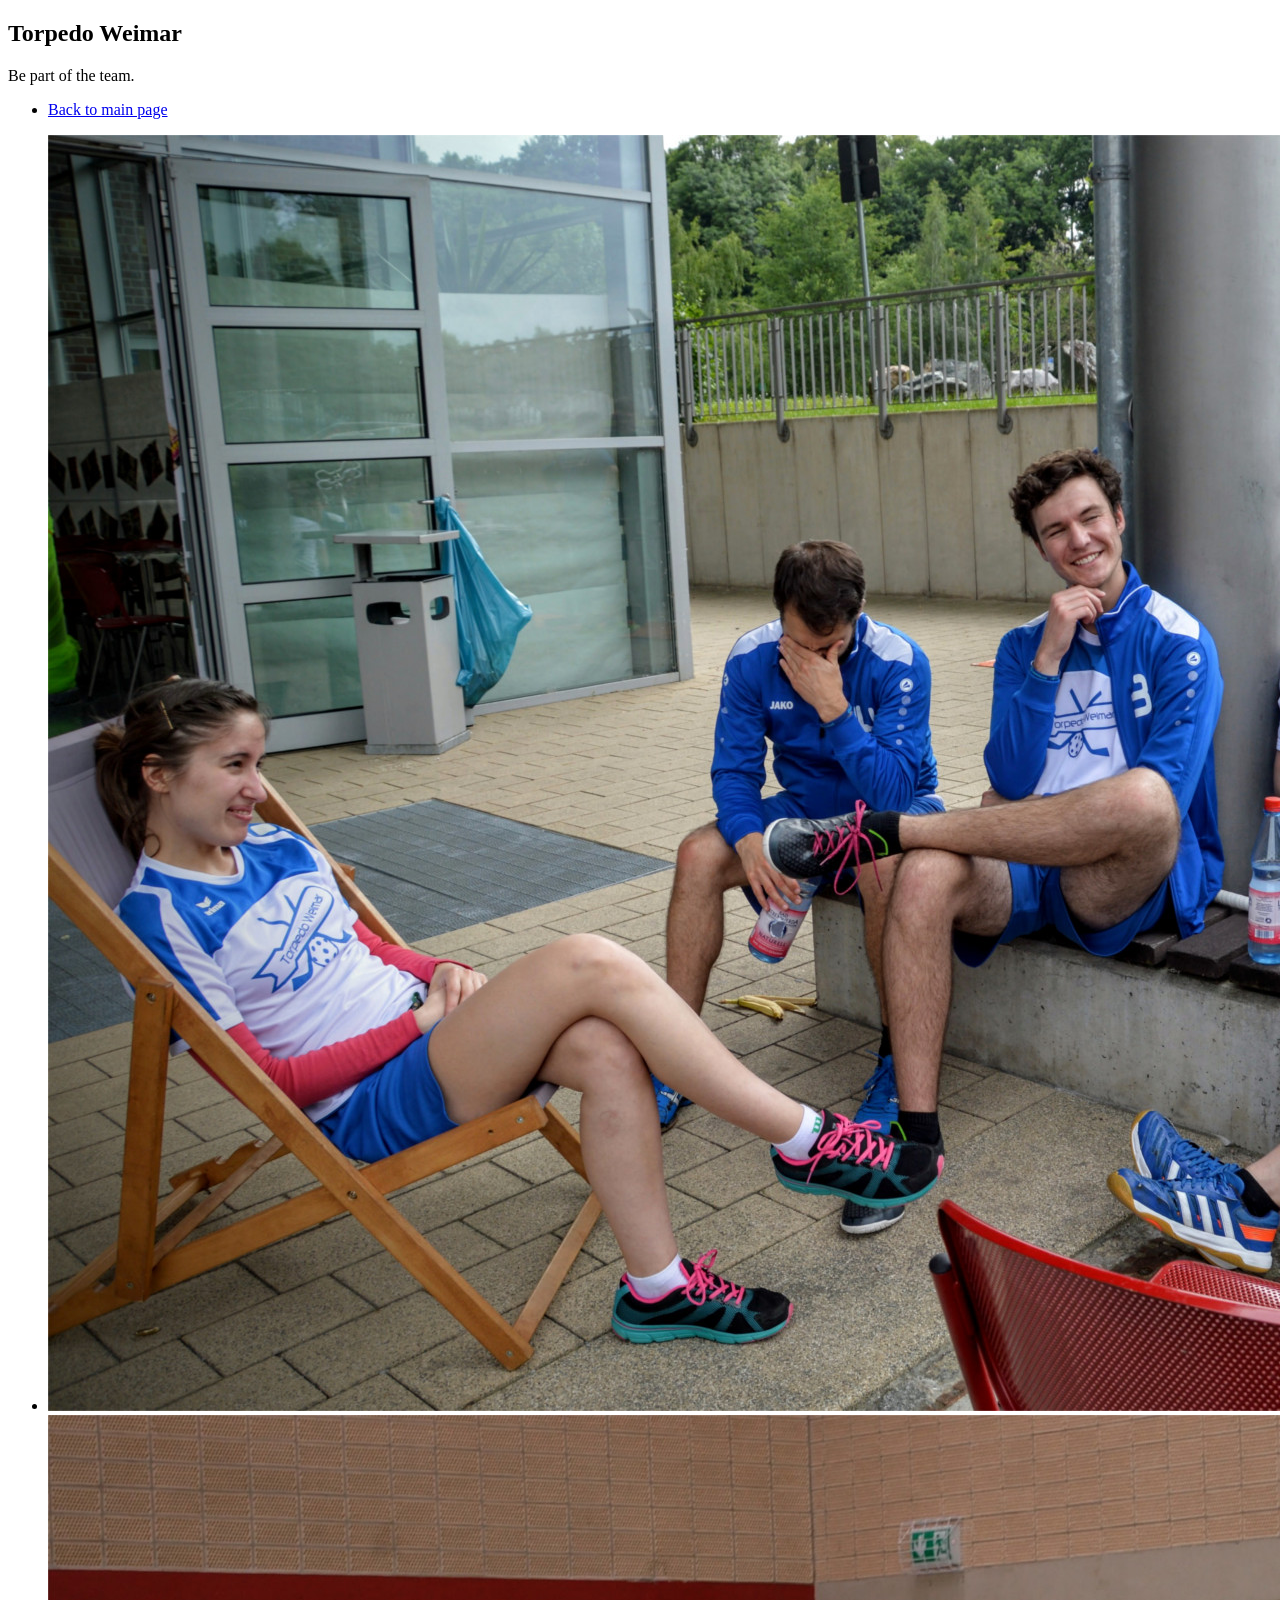
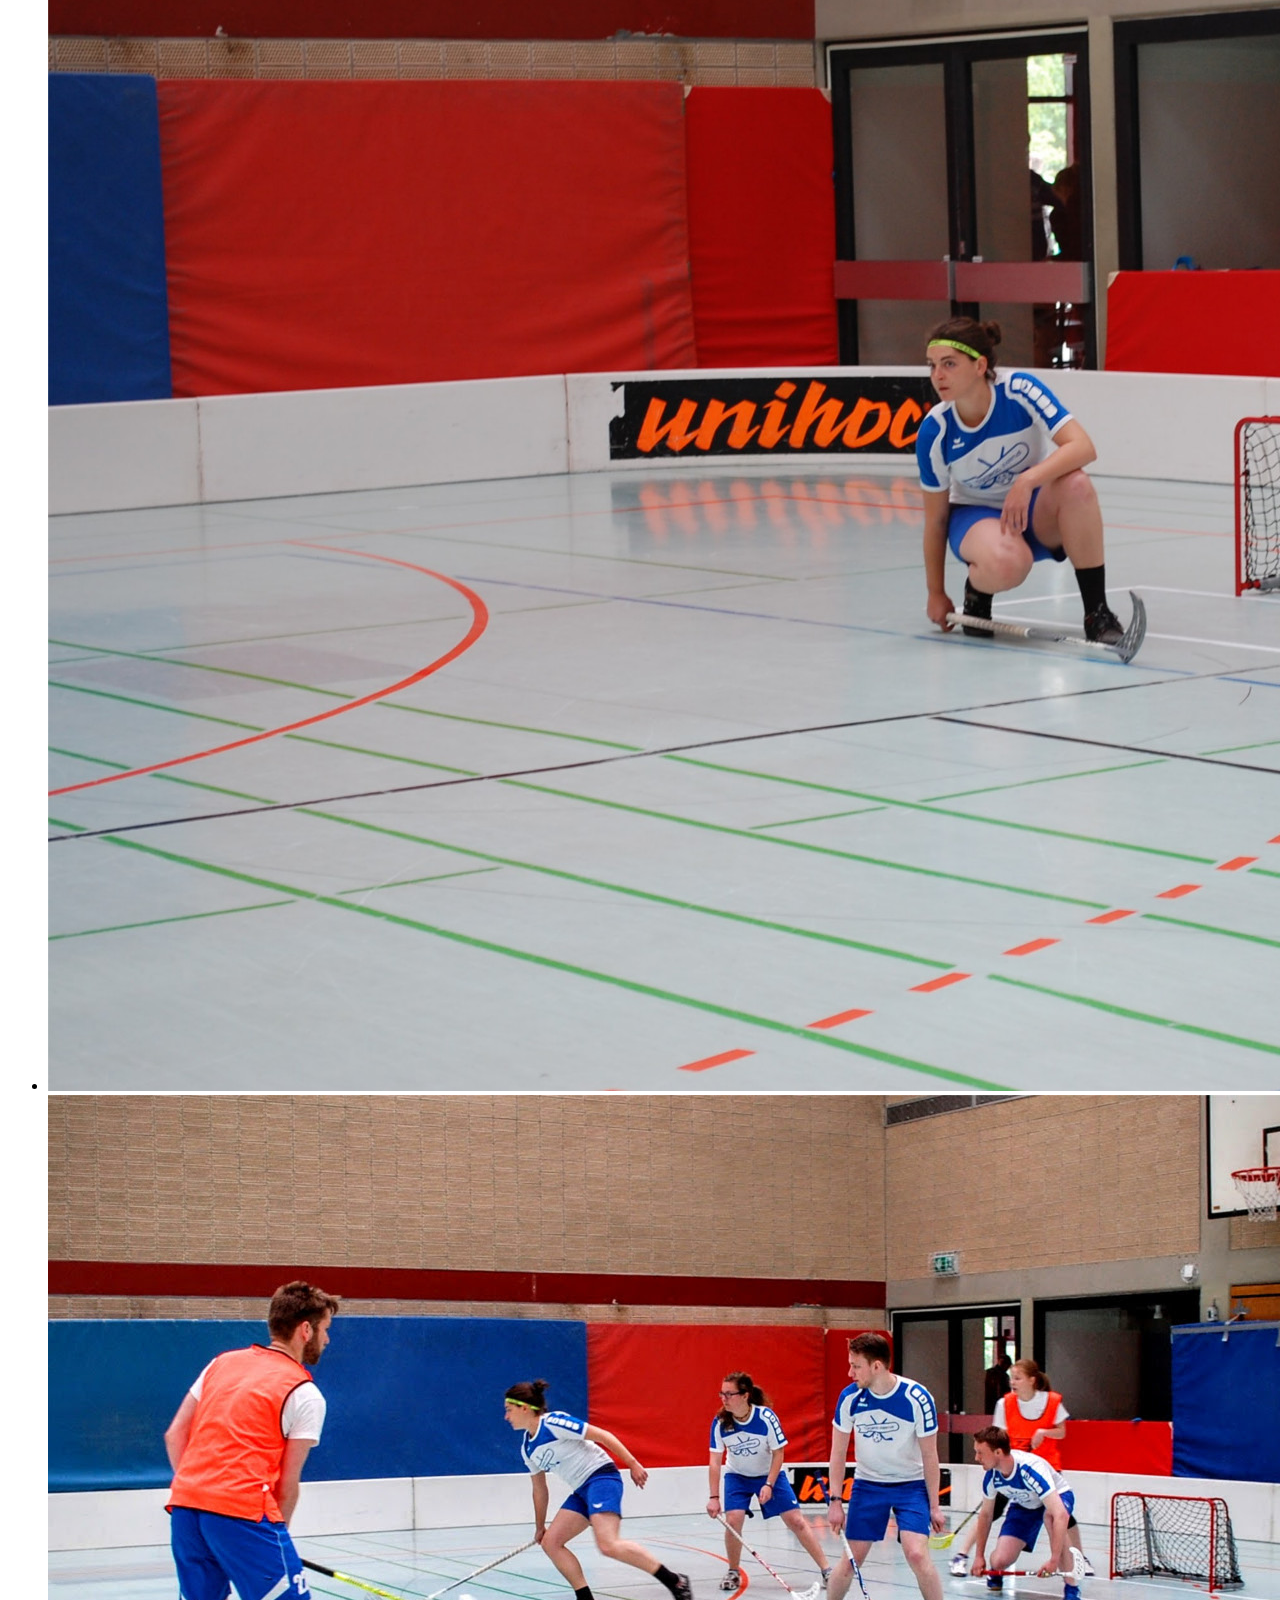
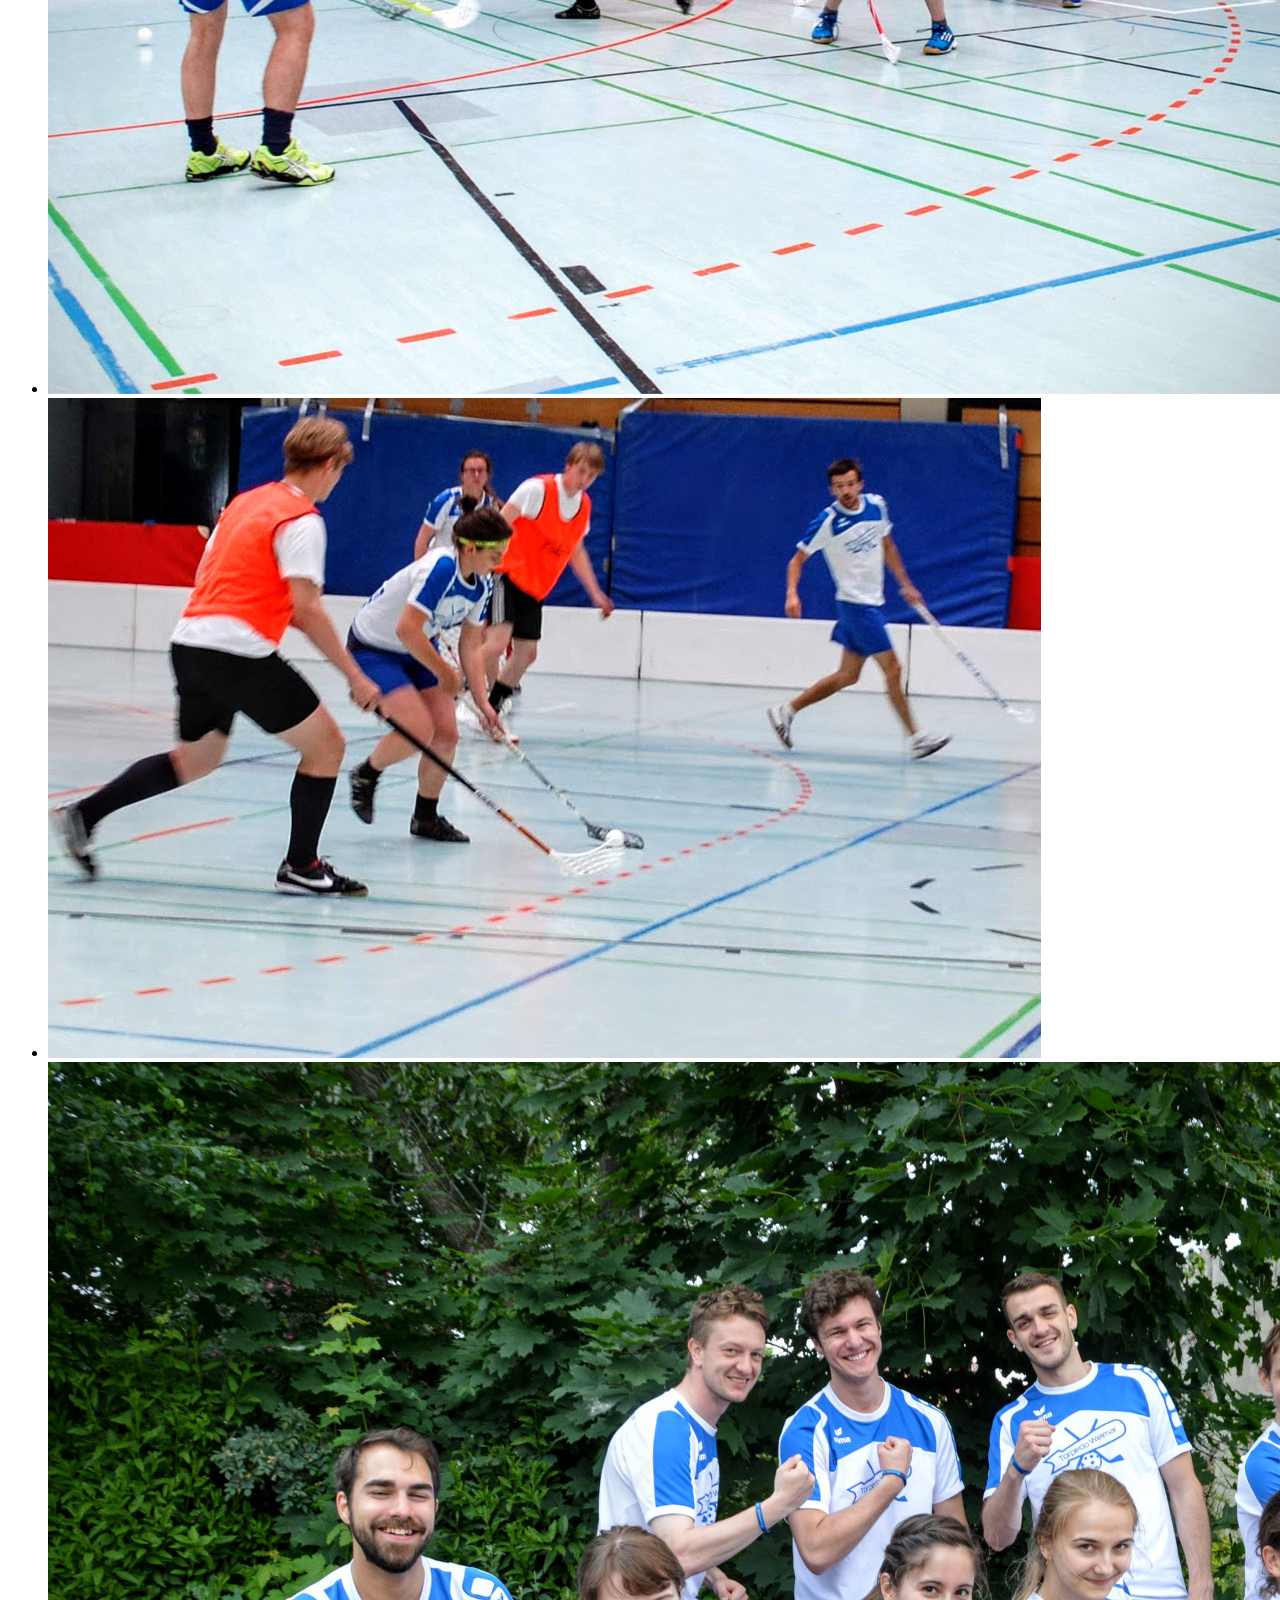
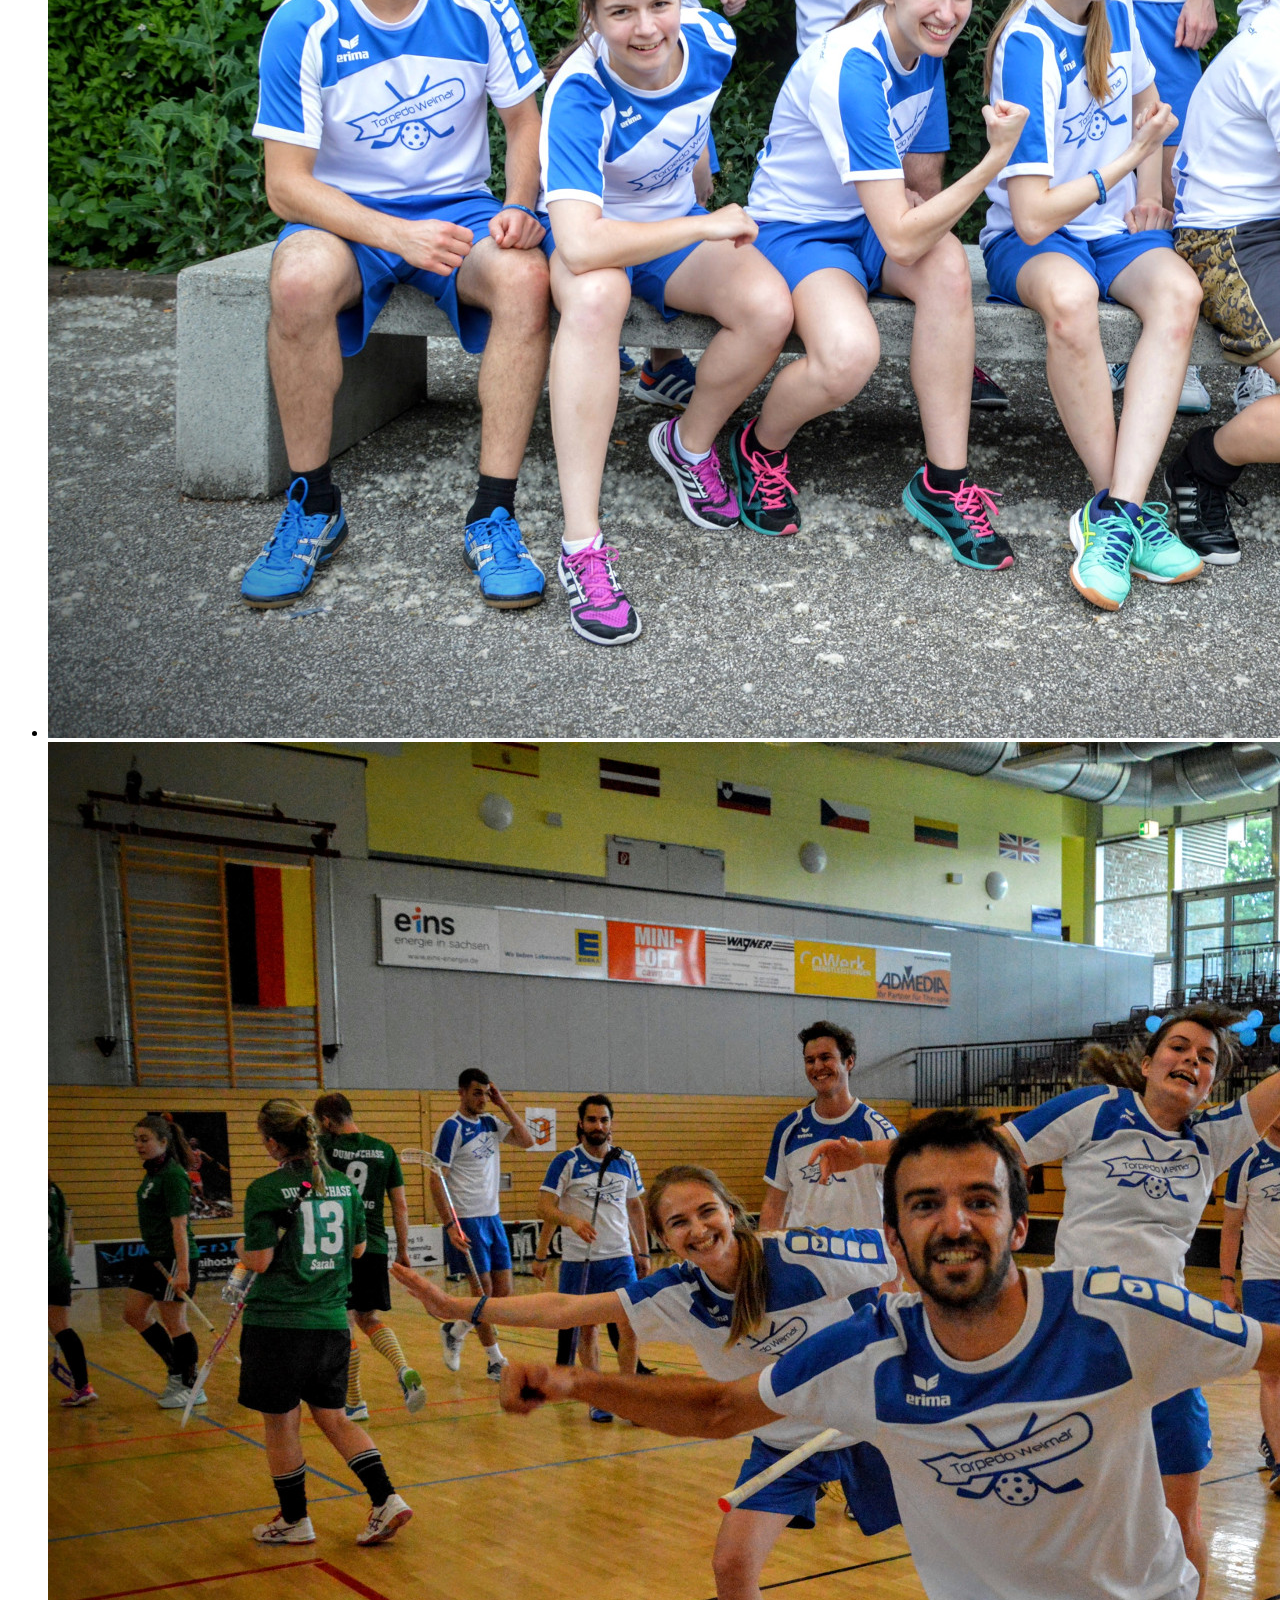
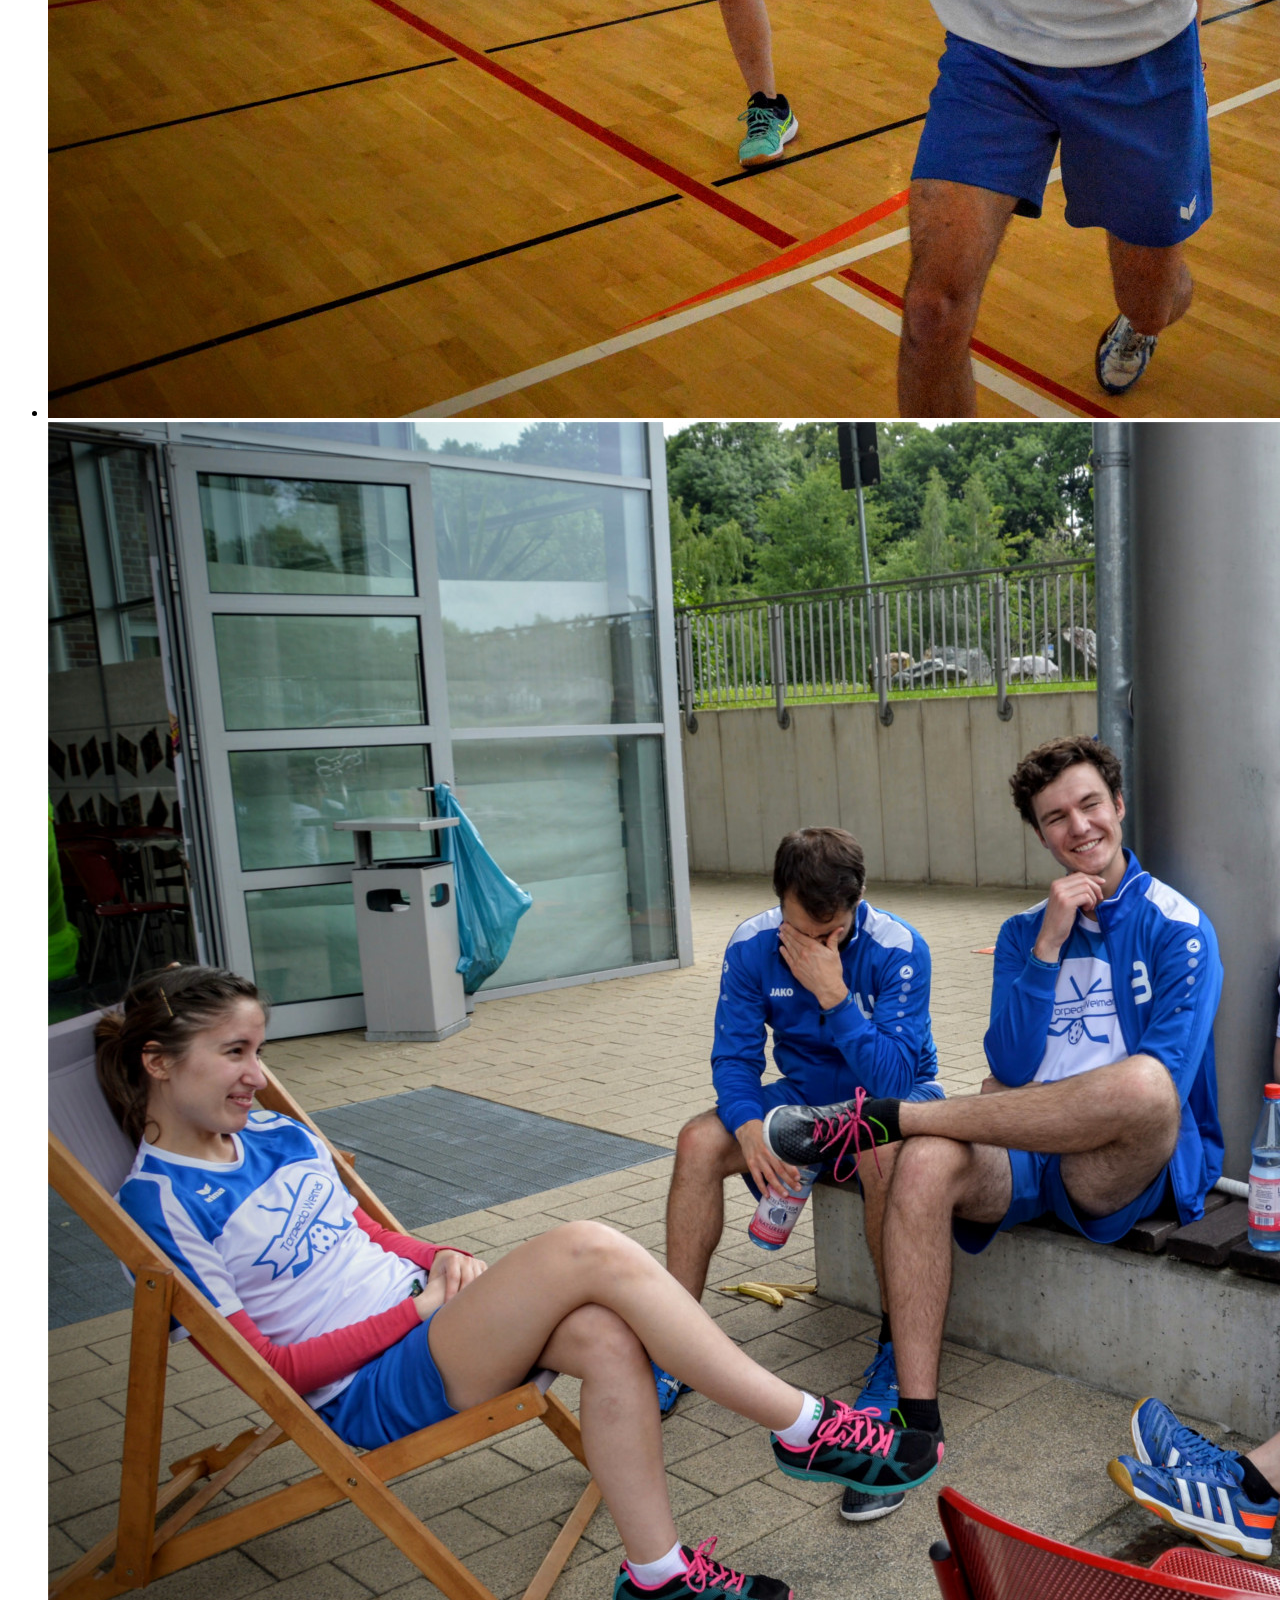
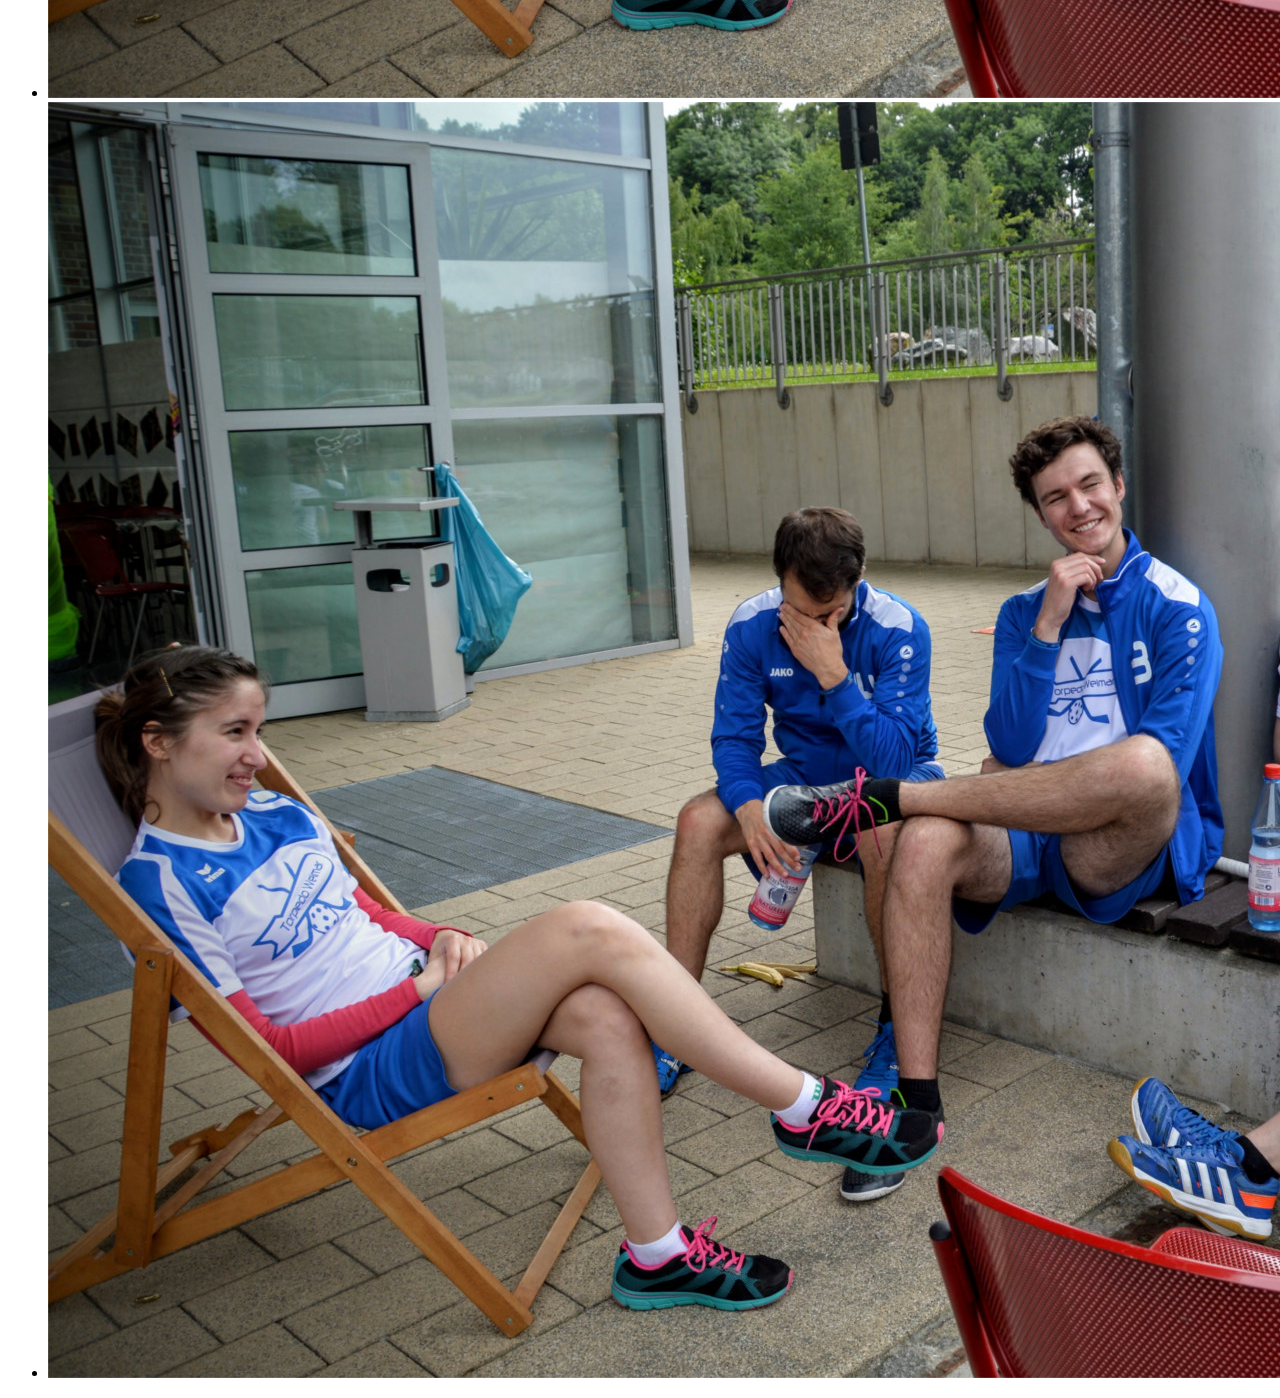
==== commit 53ade976: "delete head part of the gallery" ====
--- a/gallery.html
+++ b/gallery.html
@@ -1,63 +1,6 @@
 <!DOCTYPE HTML>
 <html>
   <head>
-    <title>Torpedo Weimar</title>
-    <meta charset="utf-8" />
-    <meta name="viewport" content="width=device-width, initial-scale=1" />
-    <!--[if lte IE 8]><script src="assets/js/ie/html5shiv.js"></script><![endif]-->
-    <link rel="stylesheet" href="assets/css/main.css" />
-    <link rel="stylesheet" href="assets/css/w3.css">
-    <link rel="stylesheet" href="assets/css/gallery.css">
-    <link rel="stylesheet" type="text/css" media="all" href="assets/css/styles.css">
-    <link rel="stylesheet" type="text/css" media="all" href="assets/css/magnific-popup.css">
-    <style>
-    .mySlides {display:none}
-    .w3-left, .w3-right, .w3-badge {cursor:pointer}
-    .w3-badge {height:13px;width:13px;padding:0}
-    </style>
-    <!--[if lte IE 8]><link rel="stylesheet" href="assets/css/ie8.css" /><![endif]-->
-
-<!-- Favicons -->
-<link rel="apple-touch-icon" sizes="180x180" href="/apple-touch-icon.png">
-<link rel="icon" type="image/png" href="favicon-32x32.png" sizes="32x32">
-<link rel="icon" type="image/png" href="favicon-16x16.png" sizes="16x16">
-<link rel="manifest" href="/manifest.json">
-<link rel="mask-icon" href="/safari-pinned-tab.svg" color="#5bbad5">
-<meta name="theme-color" content="#ffffff">
-  
-<!-- Scripts -->
-      <script src="assets/js/main.js"></script>
-      <script type="text/javascript" src="assets/js/jquery-1.11.1.min.js"></script>
-      <script type="text/javascript" src="assets/js/jquery.magnific-popup.min.js"></script>
-
-      <!--Google Analytics-->
-      <script>
-        (function(i,s,o,g,r,a,m){i['GoogleAnalyticsObject']=r;i[r]=i[r]||function(){
-        (i[r].q=i[r].q||[]).push(arguments)},i[r].l=1*new Date();a=s.createElement(o),
-        m=s.getElementsByTagName(o)[0];a.async=1;a.src=g;m.parentNode.insertBefore(a,m)
-        })(window,document,'script','https://www.google-analytics.com/analytics.js','ga');
-
-        ga('create', 'UA-86484524-1', 'auto');
-        ga('send', 'pageview');
-      </script>
-
-      <script type="text/javascript">
-        $(function(){
-          $('#portfolio').magnificPopup({
-            delegate: 'a',
-            type: 'image',
-            image: {
-              cursor: null,
-              titleSrc: 'title'
-            },
-            gallery: {
-              enabled: true,
-              preload: [0,1], // Will preload 0 - before current, and 1 after the current image
-              navigateByImgClick: true
-            }
-          });
-        });
-      </script>
 
   </head>
 
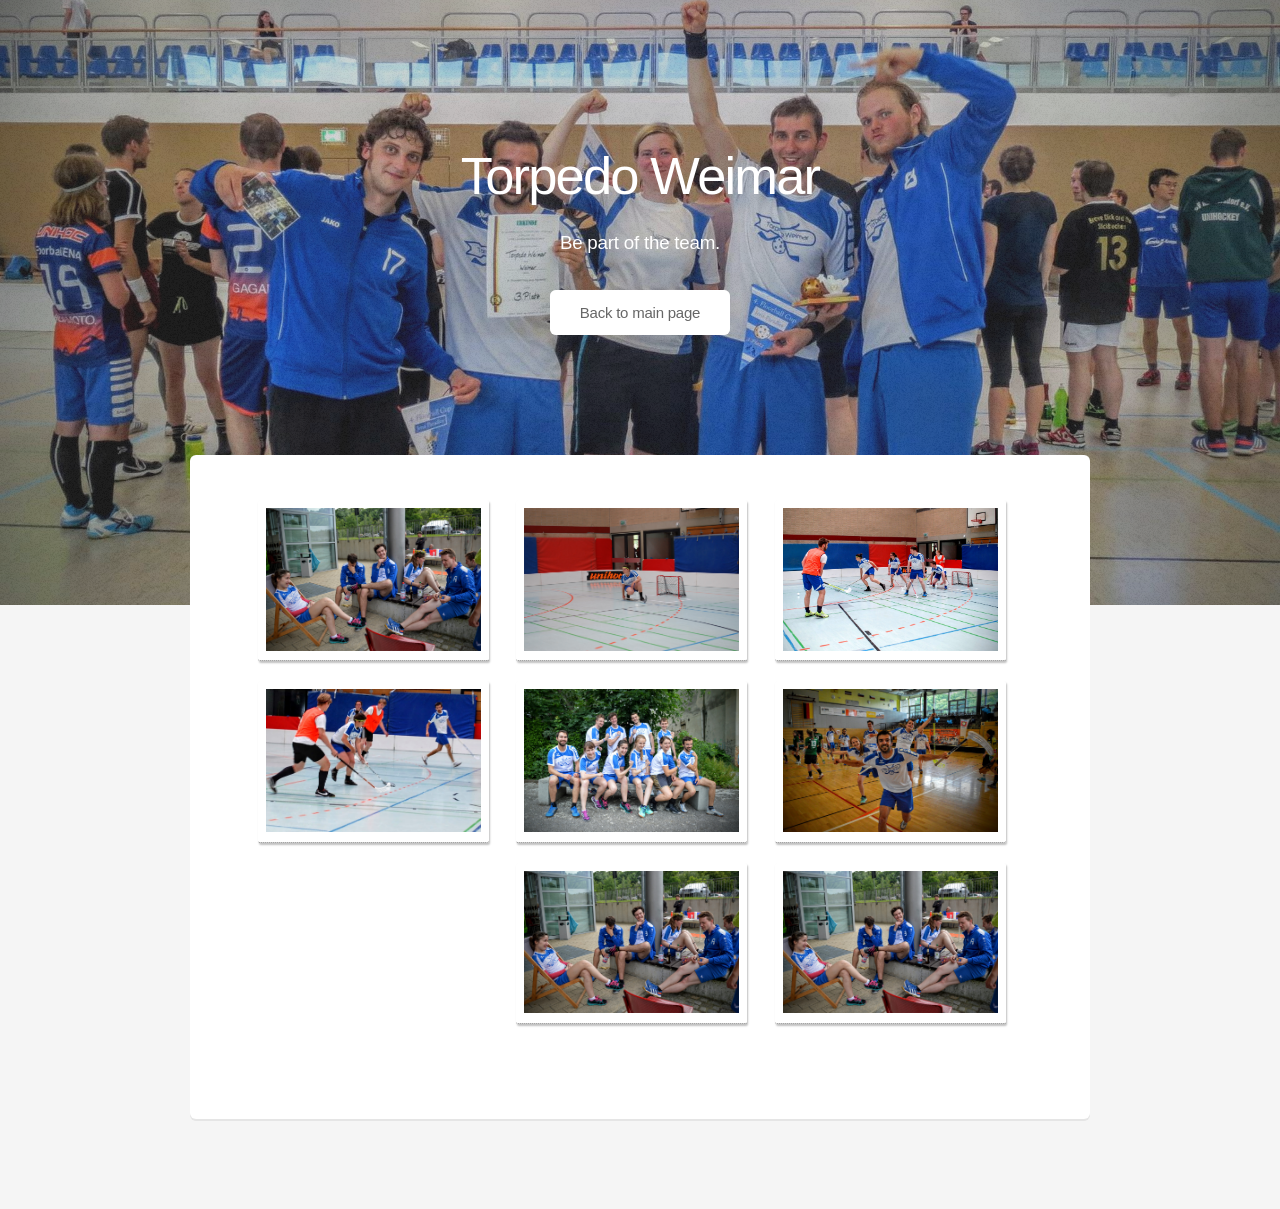
==== commit c087d5b2: "kindof revert that last thing" ====
--- a/gallery.html
+++ b/gallery.html
@@ -1,6 +1,58 @@
 <!DOCTYPE HTML>
 <html>
   <head>
+    <title>Torpedo Weimar</title>
+    <meta charset="utf-8" />
+    <meta name="viewport" content="width=device-width, initial-scale=1" />
+    <!--[if lte IE 8]><script src="assets/js/ie/html5shiv.js"></script><![endif]-->
+    <link rel="stylesheet" href="assets/css/main.css" />
+    <link rel="stylesheet" href="assets/css/w3.css">
+    <link rel="stylesheet" href="assets/css/gallery.css">
+    <link rel="stylesheet" type="text/css" media="all" href="assets/css/styles.css">
+    <link rel="stylesheet" type="text/css" media="all" href="assets/css/magnific-popup.css">
+    <!--[if lte IE 8]><link rel="stylesheet" href="assets/css/ie8.css" /><![endif]-->
+
+<!-- Favicons -->
+<link rel="apple-touch-icon" sizes="180x180" href="/apple-touch-icon.png">
+<link rel="icon" type="image/png" href="favicon-32x32.png" sizes="32x32">
+<link rel="icon" type="image/png" href="favicon-16x16.png" sizes="16x16">
+<link rel="manifest" href="/manifest.json">
+<link rel="mask-icon" href="/safari-pinned-tab.svg" color="#5bbad5">
+<meta name="theme-color" content="#ffffff">
+  
+<!-- Scripts -->
+      <script src="assets/js/main.js"></script>
+      <script type="text/javascript" src="assets/js/jquery-1.11.1.min.js"></script>
+      <script type="text/javascript" src="assets/js/jquery.magnific-popup.min.js"></script>
+
+      <!--Google Analytics-->
+      <script>
+        (function(i,s,o,g,r,a,m){i['GoogleAnalyticsObject']=r;i[r]=i[r]||function(){
+        (i[r].q=i[r].q||[]).push(arguments)},i[r].l=1*new Date();a=s.createElement(o),
+        m=s.getElementsByTagName(o)[0];a.async=1;a.src=g;m.parentNode.insertBefore(a,m)
+        })(window,document,'script','https://www.google-analytics.com/analytics.js','ga');
+
+        ga('create', 'UA-86484524-1', 'auto');
+        ga('send', 'pageview');
+      </script>
+
+      <script type="text/javascript">
+        $(function(){
+          $('#portfolio').magnificPopup({
+            delegate: 'a',
+            type: 'image',
+            image: {
+              cursor: null,
+              titleSrc: 'title'
+            },
+            gallery: {
+              enabled: true,
+              preload: [0,1], // Will preload 0 - before current, and 1 after the current image
+              navigateByImgClick: true
+            }
+          });
+        });
+      </script>
 
   </head>
 
--- a/assets/css/main.css
+++ b/assets/css/main.css
@@ -0,0 +1,3761 @@
+@import url("font-awesome.min.css");
+@import url("https://fonts.googleapis.com/css?family=Source+Sans+Pro:300,400,300italic,400italic");
+
+/*
+	Alpha by HTML5 UP
+	html5up.net | @ajlkn
+	Free for personal and commercial use under the CCA 3.0 license (html5up.net/license)
+*/
+
+/* Reset */
+
+	html, body, div, span, applet, object, iframe, h1, h2, h3, h4, h5, h6, p, blockquote, pre, a, abbr, acronym, address, big, cite, code, del, dfn, em, img, ins, kbd, q, s, samp, small, strike, strong, sub, sup, tt, var, b, u, i, center, dl, dt, dd, ol, ul, li, fieldset, form, label, legend, table, caption, tbody, tfoot, thead, tr, th, td, article, aside, canvas, details, embed, figure, figcaption, footer, header, hgroup, menu, nav, output, ruby, section, summary, time, mark, audio, video {
+		margin: 0;
+		padding: 0;
+		border: 0;
+		font-size: 100%;
+		font: inherit;
+		vertical-align: baseline;
+	}
+
+	article, aside, details, figcaption, figure, footer, header, hgroup, menu, nav, section {
+		display: block;
+	}
+
+	body {
+		line-height: 1;
+	}
+
+	ol, ul {
+		list-style: none;
+	}
+
+	blockquote, q {
+		quotes: none;
+	}
+
+	blockquote:before, blockquote:after, q:before, q:after {
+		content: '';
+		content: none;
+	}
+
+	table {
+		border-collapse: collapse;
+		border-spacing: 0;
+	}
+
+	body {
+		-webkit-text-size-adjust: none;
+	}
+
+/* Box Model */
+
+	*, *:before, *:after {
+		-moz-box-sizing: border-box;
+		-webkit-box-sizing: border-box;
+		box-sizing: border-box;
+	}
+
+/* Containers */
+
+	.container {
+		margin-left: auto;
+		margin-right: auto;
+	}
+
+	.container.\31 25\25 {
+		width: 100%;
+		max-width: 75em;
+		min-width: 60em;
+	}
+
+	.container.\37 5\25 {
+		width: 45em;
+	}
+
+	.container.\35 0\25 {
+		width: 30em;
+	}
+
+	.container.\32 5\25 {
+		width: 15em;
+	}
+
+	.container {
+		width: 60em;
+	}
+
+	@media screen and (max-width: 1680px) {
+
+		.container.\31 25\25 {
+			width: 100%;
+			max-width: 75em;
+			min-width: 60em;
+		}
+
+		.container.\37 5\25 {
+			width: 45em;
+		}
+
+		.container.\35 0\25 {
+			width: 30em;
+		}
+
+		.container.\32 5\25 {
+			width: 15em;
+		}
+
+		.container {
+			width: 60em;
+		}
+
+	}
+
+	@media screen and (max-width: 1280px) {
+
+		.container.\31 25\25 {
+			width: 100%;
+			max-width: 75em;
+			min-width: 60em;
+		}
+
+		.container.\37 5\25 {
+			width: 45em;
+		}
+
+		.container.\35 0\25 {
+			width: 30em;
+		}
+
+		.container.\32 5\25 {
+			width: 15em;
+		}
+
+		.container {
+			width: 60em;
+		}
+
+	}
+
+	@media screen and (max-width: 980px) {
+
+		.container.\31 25\25 {
+			width: 100%;
+			max-width: 112.5%;
+			min-width: 90%;
+		}
+
+		.container.\37 5\25 {
+			width: 67.5%;
+		}
+
+		.container.\35 0\25 {
+			width: 45%;
+		}
+
+		.container.\32 5\25 {
+			width: 22.5%;
+		}
+
+		.container {
+			width: 90%;
+		}
+
+	}
+
+	@media screen and (max-width: 840px) {
+
+		.container.\31 25\25 {
+			width: 100%;
+			max-width: 112.5%;
+			min-width: 90%;
+		}
+
+		.container.\37 5\25 {
+			width: 67.5%;
+		}
+
+		.container.\35 0\25 {
+			width: 45%;
+		}
+
+		.container.\32 5\25 {
+			width: 22.5%;
+		}
+
+		.container {
+			width: 90% !important;
+		}
+
+	}
+
+	@media screen and (max-width: 736px) {
+
+		.container.\31 25\25 {
+			width: 100%;
+			max-width: 125%;
+			min-width: 100%;
+		}
+
+		.container.\37 5\25 {
+			width: 75%;
+		}
+
+		.container.\35 0\25 {
+			width: 50%;
+		}
+
+		.container.\32 5\25 {
+			width: 25%;
+		}
+
+		.container {
+			width: 100% !important;
+		}
+
+	}
+
+	@media screen and (max-width: 480px) {
+
+		.container.\31 25\25 {
+			width: 100%;
+			max-width: 125%;
+			min-width: 100%;
+		}
+
+		.container.\37 5\25 {
+			width: 75%;
+		}
+
+		.container.\35 0\25 {
+			width: 50%;
+		}
+
+		.container.\32 5\25 {
+			width: 25%;
+		}
+
+		.container {
+			width: 100% !important;
+		}
+
+	}
+
+/* Grid */
+
+	.row {
+		border-bottom: solid 1px transparent;
+		-moz-box-sizing: border-box;
+		-webkit-box-sizing: border-box;
+		box-sizing: border-box;
+	}
+
+	.row > * {
+		float: left;
+		-moz-box-sizing: border-box;
+		-webkit-box-sizing: border-box;
+		box-sizing: border-box;
+	}
+
+	.row:after, .row:before {
+		content: '';
+		display: block;
+		clear: both;
+		height: 0;
+	}
+
+	.row.uniform > * > :first-child {
+		margin-top: 0;
+	}
+
+	.row.uniform > * > :last-child {
+		margin-bottom: 0;
+	}
+
+	.row.\30 \25 > * {
+		padding: 0 0 0 0em;
+	}
+
+	.row.\30 \25 {
+		margin: 0 0 -1px 0em;
+	}
+
+	.row.uniform.\30 \25 > * {
+		padding: 0em 0 0 0em;
+	}
+
+	.row.uniform.\30 \25 {
+		margin: 0em 0 -1px 0em;
+	}
+
+	.row > * {
+		padding: 0 0 0 2em;
+	}
+
+	.row {
+		margin: 0 0 -1px -2em;
+	}
+
+	.row.uniform > * {
+		padding: 2em 0 0 2em;
+	}
+
+	.row.uniform {
+		margin: -2em 0 -1px -2em;
+	}
+
+	.row.\32 00\25 > * {
+		padding: 0 0 0 4em;
+	}
+
+	.row.\32 00\25 {
+		margin: 0 0 -1px -4em;
+	}
+
+	.row.uniform.\32 00\25 > * {
+		padding: 4em 0 0 4em;
+	}
+
+	.row.uniform.\32 00\25 {
+		margin: -4em 0 -1px -4em;
+	}
+
+	.row.\31 50\25 > * {
+		padding: 0 0 0 3em;
+	}
+
+	.row.\31 50\25 {
+		margin: 0 0 -1px -3em;
+	}
+
+	.row.uniform.\31 50\25 > * {
+		padding: 3em 0 0 3em;
+	}
+
+	.row.uniform.\31 50\25 {
+		margin: -3em 0 -1px -3em;
+	}
+
+	.row.\35 0\25 > * {
+		padding: 0 0 0 1em;
+	}
+
+	.row.\35 0\25 {
+		margin: 0 0 -1px -1em;
+	}
+
+	.row.uniform.\35 0\25 > * {
+		padding: 1em 0 0 1em;
+	}
+
+	.row.uniform.\35 0\25 {
+		margin: -1em 0 -1px -1em;
+	}
+
+	.row.\32 5\25 > * {
+		padding: 0 0 0 0.5em;
+	}
+
+	.row.\32 5\25 {
+		margin: 0 0 -1px -0.5em;
+	}
+
+	.row.uniform.\32 5\25 > * {
+		padding: 0.5em 0 0 0.5em;
+	}
+
+	.row.uniform.\32 5\25 {
+		margin: -0.5em 0 -1px -0.5em;
+	}
+
+	.\31 2u, .\31 2u\24 {
+		width: 100%;
+		clear: none;
+		margin-left: 0;
+	}
+
+	.\31 1u, .\31 1u\24 {
+		width: 91.6666666667%;
+		clear: none;
+		margin-left: 0;
+	}
+
+	.\31 0u, .\31 0u\24 {
+		width: 83.3333333333%;
+		clear: none;
+		margin-left: 0;
+	}
+
+	.\39 u, .\39 u\24 {
+		width: 75%;
+		clear: none;
+		margin-left: 0;
+	}
+
+	.\38 u, .\38 u\24 {
+		width: 66.6666666667%;
+		clear: none;
+		margin-left: 0;
+	}
+
+	.\37 u, .\37 u\24 {
+		width: 58.3333333333%;
+		clear: none;
+		margin-left: 0;
+	}
+
+	.\36 u, .\36 u\24 {
+		width: 50%;
+		clear: none;
+		margin-left: 0;
+	}
+
+	.\35 u, .\35 u\24 {
+		width: 41.6666666667%;
+		clear: none;
+		margin-left: 0;
+	}
+
+	.\34 u, .\34 u\24 {
+		width: 33.3333333333%;
+		clear: none;
+		margin-left: 0;
+	}
+
+	.\33 u, .\33 u\24 {
+		width: 25%;
+		clear: none;
+		margin-left: 0;
+	}
+
+	.\32 u, .\32 u\24 {
+		width: 16.6666666667%;
+		clear: none;
+		margin-left: 0;
+	}
+
+	.\31 u, .\31 u\24 {
+		width: 8.3333333333%;
+		clear: none;
+		margin-left: 0;
+	}
+
+	.\31 2u\24 + *,
+	.\31 1u\24 + *,
+	.\31 0u\24 + *,
+	.\39 u\24 + *,
+	.\38 u\24 + *,
+	.\37 u\24 + *,
+	.\36 u\24 + *,
+	.\35 u\24 + *,
+	.\34 u\24 + *,
+	.\33 u\24 + *,
+	.\32 u\24 + *,
+	.\31 u\24 + * {
+		clear: left;
+	}
+
+	.\-11u {
+		margin-left: 91.66667%;
+	}
+
+	.\-10u {
+		margin-left: 83.33333%;
+	}
+
+	.\-9u {
+		margin-left: 75%;
+	}
+
+	.\-8u {
+		margin-left: 66.66667%;
+	}
+
+	.\-7u {
+		margin-left: 58.33333%;
+	}
+
+	.\-6u {
+		margin-left: 50%;
+	}
+
+	.\-5u {
+		margin-left: 41.66667%;
+	}
+
+	.\-4u {
+		margin-left: 33.33333%;
+	}
+
+	.\-3u {
+		margin-left: 25%;
+	}
+
+	.\-2u {
+		margin-left: 16.66667%;
+	}
+
+	.\-1u {
+		margin-left: 8.33333%;
+	}
+
+	@media screen and (max-width: 1680px) {
+
+		.row > * {
+			padding: 0 0 0 2em;
+		}
+
+		.row {
+			margin: 0 0 -1px -2em;
+		}
+
+		.row.uniform > * {
+			padding: 2em 0 0 2em;
+		}
+
+		.row.uniform {
+			margin: -2em 0 -1px -2em;
+		}
+
+		.row.\32 00\25 > * {
+			padding: 0 0 0 4em;
+		}
+
+		.row.\32 00\25 {
+			margin: 0 0 -1px -4em;
+		}
+
+		.row.uniform.\32 00\25 > * {
+			padding: 4em 0 0 4em;
+		}
+
+		.row.uniform.\32 00\25 {
+			margin: -4em 0 -1px -4em;
+		}
+
+		.row.\31 50\25 > * {
+			padding: 0 0 0 3em;
+		}
+
+		.row.\31 50\25 {
+			margin: 0 0 -1px -3em;
+		}
+
+		.row.uniform.\31 50\25 > * {
+			padding: 3em 0 0 3em;
+		}
+
+		.row.uniform.\31 50\25 {
+			margin: -3em 0 -1px -3em;
+		}
+
+		.row.\35 0\25 > * {
+			padding: 0 0 0 1em;
+		}
+
+		.row.\35 0\25 {
+			margin: 0 0 -1px -1em;
+		}
+
+		.row.uniform.\35 0\25 > * {
+			padding: 1em 0 0 1em;
+		}
+
+		.row.uniform.\35 0\25 {
+			margin: -1em 0 -1px -1em;
+		}
+
+		.row.\32 5\25 > * {
+			padding: 0 0 0 0.5em;
+		}
+
+		.row.\32 5\25 {
+			margin: 0 0 -1px -0.5em;
+		}
+
+		.row.uniform.\32 5\25 > * {
+			padding: 0.5em 0 0 0.5em;
+		}
+
+		.row.uniform.\32 5\25 {
+			margin: -0.5em 0 -1px -0.5em;
+		}
+
+		.\31 2u\28wide\29, .\31 2u\24\28wide\29 {
+			width: 100%;
+			clear: none;
+			margin-left: 0;
+		}
+
+		.\31 1u\28wide\29, .\31 1u\24\28wide\29 {
+			width: 91.6666666667%;
+			clear: none;
+			margin-left: 0;
+		}
+
+		.\31 0u\28wide\29, .\31 0u\24\28wide\29 {
+			width: 83.3333333333%;
+			clear: none;
+			margin-left: 0;
+		}
+
+		.\39 u\28wide\29, .\39 u\24\28wide\29 {
+			width: 75%;
+			clear: none;
+			margin-left: 0;
+		}
+
+		.\38 u\28wide\29, .\38 u\24\28wide\29 {
+			width: 66.6666666667%;
+			clear: none;
+			margin-left: 0;
+		}
+
+		.\37 u\28wide\29, .\37 u\24\28wide\29 {
+			width: 58.3333333333%;
+			clear: none;
+			margin-left: 0;
+		}
+
+		.\36 u\28wide\29, .\36 u\24\28wide\29 {
+			width: 50%;
+			clear: none;
+			margin-left: 0;
+		}
+
+		.\35 u\28wide\29, .\35 u\24\28wide\29 {
+			width: 41.6666666667%;
+			clear: none;
+			margin-left: 0;
+		}
+
+		.\34 u\28wide\29, .\34 u\24\28wide\29 {
+			width: 33.3333333333%;
+			clear: none;
+			margin-left: 0;
+		}
+
+		.\33 u\28wide\29, .\33 u\24\28wide\29 {
+			width: 25%;
+			clear: none;
+			margin-left: 0;
+		}
+
+		.\32 u\28wide\29, .\32 u\24\28wide\29 {
+			width: 16.6666666667%;
+			clear: none;
+			margin-left: 0;
+		}
+
+		.\31 u\28wide\29, .\31 u\24\28wide\29 {
+			width: 8.3333333333%;
+			clear: none;
+			margin-left: 0;
+		}
+
+		.\31 2u\24\28wide\29 + *,
+		.\31 1u\24\28wide\29 + *,
+		.\31 0u\24\28wide\29 + *,
+		.\39 u\24\28wide\29 + *,
+		.\38 u\24\28wide\29 + *,
+		.\37 u\24\28wide\29 + *,
+		.\36 u\24\28wide\29 + *,
+		.\35 u\24\28wide\29 + *,
+		.\34 u\24\28wide\29 + *,
+		.\33 u\24\28wide\29 + *,
+		.\32 u\24\28wide\29 + *,
+		.\31 u\24\28wide\29 + * {
+			clear: left;
+		}
+
+		.\-11u\28wide\29 {
+			margin-left: 91.66667%;
+		}
+
+		.\-10u\28wide\29 {
+			margin-left: 83.33333%;
+		}
+
+		.\-9u\28wide\29 {
+			margin-left: 75%;
+		}
+
+		.\-8u\28wide\29 {
+			margin-left: 66.66667%;
+		}
+
+		.\-7u\28wide\29 {
+			margin-left: 58.33333%;
+		}
+
+		.\-6u\28wide\29 {
+			margin-left: 50%;
+		}
+
+		.\-5u\28wide\29 {
+			margin-left: 41.66667%;
+		}
+
+		.\-4u\28wide\29 {
+			margin-left: 33.33333%;
+		}
+
+		.\-3u\28wide\29 {
+			margin-left: 25%;
+		}
+
+		.\-2u\28wide\29 {
+			margin-left: 16.66667%;
+		}
+
+		.\-1u\28wide\29 {
+			margin-left: 8.33333%;
+		}
+
+	}
+
+	@media screen and (max-width: 1280px) {
+
+		.row > * {
+			padding: 0 0 0 2em;
+		}
+
+		.row {
+			margin: 0 0 -1px -2em;
+		}
+
+		.row.uniform > * {
+			padding: 2em 0 0 2em;
+		}
+
+		.row.uniform {
+			margin: -2em 0 -1px -2em;
+		}
+
+		.row.\32 00\25 > * {
+			padding: 0 0 0 4em;
+		}
+
+		.row.\32 00\25 {
+			margin: 0 0 -1px -4em;
+		}
+
+		.row.uniform.\32 00\25 > * {
+			padding: 4em 0 0 4em;
+		}
+
+		.row.uniform.\32 00\25 {
+			margin: -4em 0 -1px -4em;
+		}
+
+		.row.\31 50\25 > * {
+			padding: 0 0 0 3em;
+		}
+
+		.row.\31 50\25 {
+			margin: 0 0 -1px -3em;
+		}
+
+		.row.uniform.\31 50\25 > * {
+			padding: 3em 0 0 3em;
+		}
+
+		.row.uniform.\31 50\25 {
+			margin: -3em 0 -1px -3em;
+		}
+
+		.row.\35 0\25 > * {
+			padding: 0 0 0 1em;
+		}
+
+		.row.\35 0\25 {
+			margin: 0 0 -1px -1em;
+		}
+
+		.row.uniform.\35 0\25 > * {
+			padding: 1em 0 0 1em;
+		}
+
+		.row.uniform.\35 0\25 {
+			margin: -1em 0 -1px -1em;
+		}
+
+		.row.\32 5\25 > * {
+			padding: 0 0 0 0.5em;
+		}
+
+		.row.\32 5\25 {
+			margin: 0 0 -1px -0.5em;
+		}
+
+		.row.uniform.\32 5\25 > * {
+			padding: 0.5em 0 0 0.5em;
+		}
+
+		.row.uniform.\32 5\25 {
+			margin: -0.5em 0 -1px -0.5em;
+		}
+
+		.\31 2u\28normal\29, .\31 2u\24\28normal\29 {
+			width: 100%;
+			clear: none;
+			margin-left: 0;
+		}
+
+		.\31 1u\28normal\29, .\31 1u\24\28normal\29 {
+			width: 91.6666666667%;
+			clear: none;
+			margin-left: 0;
+		}
+
+		.\31 0u\28normal\29, .\31 0u\24\28normal\29 {
+			width: 83.3333333333%;
+			clear: none;
+			margin-left: 0;
+		}
+
+		.\39 u\28normal\29, .\39 u\24\28normal\29 {
+			width: 75%;
+			clear: none;
+			margin-left: 0;
+		}
+
+		.\38 u\28normal\29, .\38 u\24\28normal\29 {
+			width: 66.6666666667%;
+			clear: none;
+			margin-left: 0;
+		}
+
+		.\37 u\28normal\29, .\37 u\24\28normal\29 {
+			width: 58.3333333333%;
+			clear: none;
+			margin-left: 0;
+		}
+
+		.\36 u\28normal\29, .\36 u\24\28normal\29 {
+			width: 50%;
+			clear: none;
+			margin-left: 0;
+		}
+
+		.\35 u\28normal\29, .\35 u\24\28normal\29 {
+			width: 41.6666666667%;
+			clear: none;
+			margin-left: 0;
+		}
+
+		.\34 u\28normal\29, .\34 u\24\28normal\29 {
+			width: 33.3333333333%;
+			clear: none;
+			margin-left: 0;
+		}
+
+		.\33 u\28normal\29, .\33 u\24\28normal\29 {
+			width: 25%;
+			clear: none;
+			margin-left: 0;
+		}
+
+		.\32 u\28normal\29, .\32 u\24\28normal\29 {
+			width: 16.6666666667%;
+			clear: none;
+			margin-left: 0;
+		}
+
+		.\31 u\28normal\29, .\31 u\24\28normal\29 {
+			width: 8.3333333333%;
+			clear: none;
+			margin-left: 0;
+		}
+
+		.\31 2u\24\28normal\29 + *,
+		.\31 1u\24\28normal\29 + *,
+		.\31 0u\24\28normal\29 + *,
+		.\39 u\24\28normal\29 + *,
+		.\38 u\24\28normal\29 + *,
+		.\37 u\24\28normal\29 + *,
+		.\36 u\24\28normal\29 + *,
+		.\35 u\24\28normal\29 + *,
+		.\34 u\24\28normal\29 + *,
+		.\33 u\24\28normal\29 + *,
+		.\32 u\24\28normal\29 + *,
+		.\31 u\24\28normal\29 + * {
+			clear: left;
+		}
+
+		.\-11u\28normal\29 {
+			margin-left: 91.66667%;
+		}
+
+		.\-10u\28normal\29 {
+			margin-left: 83.33333%;
+		}
+
+		.\-9u\28normal\29 {
+			margin-left: 75%;
+		}
+
+		.\-8u\28normal\29 {
+			margin-left: 66.66667%;
+		}
+
+		.\-7u\28normal\29 {
+			margin-left: 58.33333%;
+		}
+
+		.\-6u\28normal\29 {
+			margin-left: 50%;
+		}
+
+		.\-5u\28normal\29 {
+			margin-left: 41.66667%;
+		}
+
+		.\-4u\28normal\29 {
+			margin-left: 33.33333%;
+		}
+
+		.\-3u\28normal\29 {
+			margin-left: 25%;
+		}
+
+		.\-2u\28normal\29 {
+			margin-left: 16.66667%;
+		}
+
+		.\-1u\28normal\29 {
+			margin-left: 8.33333%;
+		}
+
+	}
+
+	@media screen and (max-width: 980px) {
+
+		.row > * {
+			padding: 0 0 0 2em;
+		}
+
+		.row {
+			margin: 0 0 -1px -2em;
+		}
+
+		.row.uniform > * {
+			padding: 2em 0 0 2em;
+		}
+
+		.row.uniform {
+			margin: -2em 0 -1px -2em;
+		}
+
+		.row.\32 00\25 > * {
+			padding: 0 0 0 4em;
+		}
+
+		.row.\32 00\25 {
+			margin: 0 0 -1px -4em;
+		}
+
+		.row.uniform.\32 00\25 > * {
+			padding: 4em 0 0 4em;
+		}
+
+		.row.uniform.\32 00\25 {
+			margin: -4em 0 -1px -4em;
+		}
+
+		.row.\31 50\25 > * {
+			padding: 0 0 0 3em;
+		}
+
+		.row.\31 50\25 {
+			margin: 0 0 -1px -3em;
+		}
+
+		.row.uniform.\31 50\25 > * {
+			padding: 3em 0 0 3em;
+		}
+
+		.row.uniform.\31 50\25 {
+			margin: -3em 0 -1px -3em;
+		}
+
+		.row.\35 0\25 > * {
+			padding: 0 0 0 1em;
+		}
+
+		.row.\35 0\25 {
+			margin: 0 0 -1px -1em;
+		}
+
+		.row.uniform.\35 0\25 > * {
+			padding: 1em 0 0 1em;
+		}
+
+		.row.uniform.\35 0\25 {
+			margin: -1em 0 -1px -1em;
+		}
+
+		.row.\32 5\25 > * {
+			padding: 0 0 0 0.5em;
+		}
+
+		.row.\32 5\25 {
+			margin: 0 0 -1px -0.5em;
+		}
+
+		.row.uniform.\32 5\25 > * {
+			padding: 0.5em 0 0 0.5em;
+		}
+
+		.row.uniform.\32 5\25 {
+			margin: -0.5em 0 -1px -0.5em;
+		}
+
+		.\31 2u\28narrow\29, .\31 2u\24\28narrow\29 {
+			width: 100%;
+			clear: none;
+			margin-left: 0;
+		}
+
+		.\31 1u\28narrow\29, .\31 1u\24\28narrow\29 {
+			width: 91.6666666667%;
+			clear: none;
+			margin-left: 0;
+		}
+
+		.\31 0u\28narrow\29, .\31 0u\24\28narrow\29 {
+			width: 83.3333333333%;
+			clear: none;
+			margin-left: 0;
+		}
+
+		.\39 u\28narrow\29, .\39 u\24\28narrow\29 {
+			width: 75%;
+			clear: none;
+			margin-left: 0;
+		}
+
+		.\38 u\28narrow\29, .\38 u\24\28narrow\29 {
+			width: 66.6666666667%;
+			clear: none;
+			margin-left: 0;
+		}
+
+		.\37 u\28narrow\29, .\37 u\24\28narrow\29 {
+			width: 58.3333333333%;
+			clear: none;
+			margin-left: 0;
+		}
+
+		.\36 u\28narrow\29, .\36 u\24\28narrow\29 {
+			width: 50%;
+			clear: none;
+			margin-left: 0;
+		}
+
+		.\35 u\28narrow\29, .\35 u\24\28narrow\29 {
+			width: 41.6666666667%;
+			clear: none;
+			margin-left: 0;
+		}
+
+		.\34 u\28narrow\29, .\34 u\24\28narrow\29 {
+			width: 33.3333333333%;
+			clear: none;
+			margin-left: 0;
+		}
+
+		.\33 u\28narrow\29, .\33 u\24\28narrow\29 {
+			width: 25%;
+			clear: none;
+			margin-left: 0;
+		}
+
+		.\32 u\28narrow\29, .\32 u\24\28narrow\29 {
+			width: 16.6666666667%;
+			clear: none;
+			margin-left: 0;
+		}
+
+		.\31 u\28narrow\29, .\31 u\24\28narrow\29 {
+			width: 8.3333333333%;
+			clear: none;
+			margin-left: 0;
+		}
+
+		.\31 2u\24\28narrow\29 + *,
+		.\31 1u\24\28narrow\29 + *,
+		.\31 0u\24\28narrow\29 + *,
+		.\39 u\24\28narrow\29 + *,
+		.\38 u\24\28narrow\29 + *,
+		.\37 u\24\28narrow\29 + *,
+		.\36 u\24\28narrow\29 + *,
+		.\35 u\24\28narrow\29 + *,
+		.\34 u\24\28narrow\29 + *,
+		.\33 u\24\28narrow\29 + *,
+		.\32 u\24\28narrow\29 + *,
+		.\31 u\24\28narrow\29 + * {
+			clear: left;
+		}
+
+		.\-11u\28narrow\29 {
+			margin-left: 91.66667%;
+		}
+
+		.\-10u\28narrow\29 {
+			margin-left: 83.33333%;
+		}
+
+		.\-9u\28narrow\29 {
+			margin-left: 75%;
+		}
+
+		.\-8u\28narrow\29 {
+			margin-left: 66.66667%;
+		}
+
+		.\-7u\28narrow\29 {
+			margin-left: 58.33333%;
+		}
+
+		.\-6u\28narrow\29 {
+			margin-left: 50%;
+		}
+
+		.\-5u\28narrow\29 {
+			margin-left: 41.66667%;
+		}
+
+		.\-4u\28narrow\29 {
+			margin-left: 33.33333%;
+		}
+
+		.\-3u\28narrow\29 {
+			margin-left: 25%;
+		}
+
+		.\-2u\28narrow\29 {
+			margin-left: 16.66667%;
+		}
+
+		.\-1u\28narrow\29 {
+			margin-left: 8.33333%;
+		}
+
+	}
+
+	@media screen and (max-width: 840px) {
+
+		.row > * {
+			padding: 0 0 0 2em;
+		}
+
+		.row {
+			margin: 0 0 -1px -2em;
+		}
+
+		.row.uniform > * {
+			padding: 2em 0 0 2em;
+		}
+
+		.row.uniform {
+			margin: -2em 0 -1px -2em;
+		}
+
+		.row.\32 00\25 > * {
+			padding: 0 0 0 4em;
+		}
+
+		.row.\32 00\25 {
+			margin: 0 0 -1px -4em;
+		}
+
+		.row.uniform.\32 00\25 > * {
+			padding: 4em 0 0 4em;
+		}
+
+		.row.uniform.\32 00\25 {
+			margin: -4em 0 -1px -4em;
+		}
+
+		.row.\31 50\25 > * {
+			padding: 0 0 0 3em;
+		}
+
+		.row.\31 50\25 {
+			margin: 0 0 -1px -3em;
+		}
+
+		.row.uniform.\31 50\25 > * {
+			padding: 3em 0 0 3em;
+		}
+
+		.row.uniform.\31 50\25 {
+			margin: -3em 0 -1px -3em;
+		}
+
+		.row.\35 0\25 > * {
+			padding: 0 0 0 1em;
+		}
+
+		.row.\35 0\25 {
+			margin: 0 0 -1px -1em;
+		}
+
+		.row.uniform.\35 0\25 > * {
+			padding: 1em 0 0 1em;
+		}
+
+		.row.uniform.\35 0\25 {
+			margin: -1em 0 -1px -1em;
+		}
+
+		.row.\32 5\25 > * {
+			padding: 0 0 0 0.5em;
+		}
+
+		.row.\32 5\25 {
+			margin: 0 0 -1px -0.5em;
+		}
+
+		.row.uniform.\32 5\25 > * {
+			padding: 0.5em 0 0 0.5em;
+		}
+
+		.row.uniform.\32 5\25 {
+			margin: -0.5em 0 -1px -0.5em;
+		}
+
+		.\31 2u\28narrower\29, .\31 2u\24\28narrower\29 {
+			width: 100%;
+			clear: none;
+			margin-left: 0;
+		}
+
+		.\31 1u\28narrower\29, .\31 1u\24\28narrower\29 {
+			width: 91.6666666667%;
+			clear: none;
+			margin-left: 0;
+		}
+
+		.\31 0u\28narrower\29, .\31 0u\24\28narrower\29 {
+			width: 83.3333333333%;
+			clear: none;
+			margin-left: 0;
+		}
+
+		.\39 u\28narrower\29, .\39 u\24\28narrower\29 {
+			width: 75%;
+			clear: none;
+			margin-left: 0;
+		}
+
+		.\38 u\28narrower\29, .\38 u\24\28narrower\29 {
+			width: 66.6666666667%;
+			clear: none;
+			margin-left: 0;
+		}
+
+		.\37 u\28narrower\29, .\37 u\24\28narrower\29 {
+			width: 58.3333333333%;
+			clear: none;
+			margin-left: 0;
+		}
+
+		.\36 u\28narrower\29, .\36 u\24\28narrower\29 {
+			width: 50%;
+			clear: none;
+			margin-left: 0;
+		}
+
+		.\35 u\28narrower\29, .\35 u\24\28narrower\29 {
+			width: 41.6666666667%;
+			clear: none;
+			margin-left: 0;
+		}
+
+		.\34 u\28narrower\29, .\34 u\24\28narrower\29 {
+			width: 33.3333333333%;
+			clear: none;
+			margin-left: 0;
+		}
+
+		.\33 u\28narrower\29, .\33 u\24\28narrower\29 {
+			width: 25%;
+			clear: none;
+			margin-left: 0;
+		}
+
+		.\32 u\28narrower\29, .\32 u\24\28narrower\29 {
+			width: 16.6666666667%;
+			clear: none;
+			margin-left: 0;
+		}
+
+		.\31 u\28narrower\29, .\31 u\24\28narrower\29 {
+			width: 8.3333333333%;
+			clear: none;
+			margin-left: 0;
+		}
+
+		.\31 2u\24\28narrower\29 + *,
+		.\31 1u\24\28narrower\29 + *,
+		.\31 0u\24\28narrower\29 + *,
+		.\39 u\24\28narrower\29 + *,
+		.\38 u\24\28narrower\29 + *,
+		.\37 u\24\28narrower\29 + *,
+		.\36 u\24\28narrower\29 + *,
+		.\35 u\24\28narrower\29 + *,
+		.\34 u\24\28narrower\29 + *,
+		.\33 u\24\28narrower\29 + *,
+		.\32 u\24\28narrower\29 + *,
+		.\31 u\24\28narrower\29 + * {
+			clear: left;
+		}
+
+		.\-11u\28narrower\29 {
+			margin-left: 91.66667%;
+		}
+
+		.\-10u\28narrower\29 {
+			margin-left: 83.33333%;
+		}
+
+		.\-9u\28narrower\29 {
+			margin-left: 75%;
+		}
+
+		.\-8u\28narrower\29 {
+			margin-left: 66.66667%;
+		}
+
+		.\-7u\28narrower\29 {
+			margin-left: 58.33333%;
+		}
+
+		.\-6u\28narrower\29 {
+			margin-left: 50%;
+		}
+
+		.\-5u\28narrower\29 {
+			margin-left: 41.66667%;
+		}
+
+		.\-4u\28narrower\29 {
+			margin-left: 33.33333%;
+		}
+
+		.\-3u\28narrower\29 {
+			margin-left: 25%;
+		}
+
+		.\-2u\28narrower\29 {
+			margin-left: 16.66667%;
+		}
+
+		.\-1u\28narrower\29 {
+			margin-left: 8.33333%;
+		}
+
+	}
+
+	@media screen and (max-width: 736px) {
+
+		.row > * {
+			padding: 0 0 0 2em;
+		}
+
+		.row {
+			margin: 0 0 -1px -2em;
+		}
+
+		.row.uniform > * {
+			padding: 2em 0 0 2em;
+		}
+
+		.row.uniform {
+			margin: -2em 0 -1px -2em;
+		}
+
+		.row.\32 00\25 > * {
+			padding: 0 0 0 4em;
+		}
+
+		.row.\32 00\25 {
+			margin: 0 0 -1px -4em;
+		}
+
+		.row.uniform.\32 00\25 > * {
+			padding: 4em 0 0 4em;
+		}
+
+		.row.uniform.\32 00\25 {
+			margin: -4em 0 -1px -4em;
+		}
+
+		.row.\31 50\25 > * {
+			padding: 0 0 0 3em;
+		}
+
+		.row.\31 50\25 {
+			margin: 0 0 -1px -3em;
+		}
+
+		.row.uniform.\31 50\25 > * {
+			padding: 3em 0 0 3em;
+		}
+
+		.row.uniform.\31 50\25 {
+			margin: -3em 0 -1px -3em;
+		}
+
+		.row.\35 0\25 > * {
+			padding: 0 0 0 1em;
+		}
+
+		.row.\35 0\25 {
+			margin: 0 0 -1px -1em;
+		}
+
+		.row.uniform.\35 0\25 > * {
+			padding: 1em 0 0 1em;
+		}
+
+		.row.uniform.\35 0\25 {
+			margin: -1em 0 -1px -1em;
+		}
+
+		.row.\32 5\25 > * {
+			padding: 0 0 0 0.5em;
+		}
+
+		.row.\32 5\25 {
+			margin: 0 0 -1px -0.5em;
+		}
+
+		.row.uniform.\32 5\25 > * {
+			padding: 0.5em 0 0 0.5em;
+		}
+
+		.row.uniform.\32 5\25 {
+			margin: -0.5em 0 -1px -0.5em;
+		}
+
+		.\31 2u\28mobile\29, .\31 2u\24\28mobile\29 {
+			width: 100%;
+			clear: none;
+			margin-left: 0;
+		}
+
+		.\31 1u\28mobile\29, .\31 1u\24\28mobile\29 {
+			width: 91.6666666667%;
+			clear: none;
+			margin-left: 0;
+		}
+
+		.\31 0u\28mobile\29, .\31 0u\24\28mobile\29 {
+			width: 83.3333333333%;
+			clear: none;
+			margin-left: 0;
+		}
+
+		.\39 u\28mobile\29, .\39 u\24\28mobile\29 {
+			width: 75%;
+			clear: none;
+			margin-left: 0;
+		}
+
+		.\38 u\28mobile\29, .\38 u\24\28mobile\29 {
+			width: 66.6666666667%;
+			clear: none;
+			margin-left: 0;
+		}
+
+		.\37 u\28mobile\29, .\37 u\24\28mobile\29 {
+			width: 58.3333333333%;
+			clear: none;
+			margin-left: 0;
+		}
+
+		.\36 u\28mobile\29, .\36 u\24\28mobile\29 {
+			width: 50%;
+			clear: none;
+			margin-left: 0;
+		}
+
+		.\35 u\28mobile\29, .\35 u\24\28mobile\29 {
+			width: 41.6666666667%;
+			clear: none;
+			margin-left: 0;
+		}
+
+		.\34 u\28mobile\29, .\34 u\24\28mobile\29 {
+			width: 33.3333333333%;
+			clear: none;
+			margin-left: 0;
+		}
+
+		.\33 u\28mobile\29, .\33 u\24\28mobile\29 {
+			width: 25%;
+			clear: none;
+			margin-left: 0;
+		}
+
+		.\32 u\28mobile\29, .\32 u\24\28mobile\29 {
+			width: 16.6666666667%;
+			clear: none;
+			margin-left: 0;
+		}
+
+		.\31 u\28mobile\29, .\31 u\24\28mobile\29 {
+			width: 8.3333333333%;
+			clear: none;
+			margin-left: 0;
+		}
+
+		.\31 2u\24\28mobile\29 + *,
+		.\31 1u\24\28mobile\29 + *,
+		.\31 0u\24\28mobile\29 + *,
+		.\39 u\24\28mobile\29 + *,
+		.\38 u\24\28mobile\29 + *,
+		.\37 u\24\28mobile\29 + *,
+		.\36 u\24\28mobile\29 + *,
+		.\35 u\24\28mobile\29 + *,
+		.\34 u\24\28mobile\29 + *,
+		.\33 u\24\28mobile\29 + *,
+		.\32 u\24\28mobile\29 + *,
+		.\31 u\24\28mobile\29 + * {
+			clear: left;
+		}
+
+		.\-11u\28mobile\29 {
+			margin-left: 91.66667%;
+		}
+
+		.\-10u\28mobile\29 {
+			margin-left: 83.33333%;
+		}
+
+		.\-9u\28mobile\29 {
+			margin-left: 75%;
+		}
+
+		.\-8u\28mobile\29 {
+			margin-left: 66.66667%;
+		}
+
+		.\-7u\28mobile\29 {
+			margin-left: 58.33333%;
+		}
+
+		.\-6u\28mobile\29 {
+			margin-left: 50%;
+		}
+
+		.\-5u\28mobile\29 {
+			margin-left: 41.66667%;
+		}
+
+		.\-4u\28mobile\29 {
+			margin-left: 33.33333%;
+		}
+
+		.\-3u\28mobile\29 {
+			margin-left: 25%;
+		}
+
+		.\-2u\28mobile\29 {
+			margin-left: 16.66667%;
+		}
+
+		.\-1u\28mobile\29 {
+			margin-left: 8.33333%;
+		}
+
+	}
+
+	@media screen and (max-width: 480px) {
+
+		.row > * {
+			padding: 0 0 0 2em;
+		}
+
+		.row {
+			margin: 0 0 -1px -2em;
+		}
+
+		.row.uniform > * {
+			padding: 2em 0 0 2em;
+		}
+
+		.row.uniform {
+			margin: -2em 0 -1px -2em;
+		}
+
+		.row.\32 00\25 > * {
+			padding: 0 0 0 4em;
+		}
+
+		.row.\32 00\25 {
+			margin: 0 0 -1px -4em;
+		}
+
+		.row.uniform.\32 00\25 > * {
+			padding: 4em 0 0 4em;
+		}
+
+		.row.uniform.\32 00\25 {
+			margin: -4em 0 -1px -4em;
+		}
+
+		.row.\31 50\25 > * {
+			padding: 0 0 0 3em;
+		}
+
+		.row.\31 50\25 {
+			margin: 0 0 -1px -3em;
+		}
+
+		.row.uniform.\31 50\25 > * {
+			padding: 3em 0 0 3em;
+		}
+
+		.row.uniform.\31 50\25 {
+			margin: -3em 0 -1px -3em;
+		}
+
+		.row.\35 0\25 > * {
+			padding: 0 0 0 1em;
+		}
+
+		.row.\35 0\25 {
+			margin: 0 0 -1px -1em;
+		}
+
+		.row.uniform.\35 0\25 > * {
+			padding: 1em 0 0 1em;
+		}
+
+		.row.uniform.\35 0\25 {
+			margin: -1em 0 -1px -1em;
+		}
+
+		.row.\32 5\25 > * {
+			padding: 0 0 0 0.5em;
+		}
+
+		.row.\32 5\25 {
+			margin: 0 0 -1px -0.5em;
+		}
+
+		.row.uniform.\32 5\25 > * {
+			padding: 0.5em 0 0 0.5em;
+		}
+
+		.row.uniform.\32 5\25 {
+			margin: -0.5em 0 -1px -0.5em;
+		}
+
+		.\31 2u\28mobilep\29, .\31 2u\24\28mobilep\29 {
+			width: 100%;
+			clear: none;
+			margin-left: 0;
+		}
+
+		.\31 1u\28mobilep\29, .\31 1u\24\28mobilep\29 {
+			width: 91.6666666667%;
+			clear: none;
+			margin-left: 0;
+		}
+
+		.\31 0u\28mobilep\29, .\31 0u\24\28mobilep\29 {
+			width: 83.3333333333%;
+			clear: none;
+			margin-left: 0;
+		}
+
+		.\39 u\28mobilep\29, .\39 u\24\28mobilep\29 {
+			width: 75%;
+			clear: none;
+			margin-left: 0;
+		}
+
+		.\38 u\28mobilep\29, .\38 u\24\28mobilep\29 {
+			width: 66.6666666667%;
+			clear: none;
+			margin-left: 0;
+		}
+
+		.\37 u\28mobilep\29, .\37 u\24\28mobilep\29 {
+			width: 58.3333333333%;
+			clear: none;
+			margin-left: 0;
+		}
+
+		.\36 u\28mobilep\29, .\36 u\24\28mobilep\29 {
+			width: 50%;
+			clear: none;
+			margin-left: 0;
+		}
+
+		.\35 u\28mobilep\29, .\35 u\24\28mobilep\29 {
+			width: 41.6666666667%;
+			clear: none;
+			margin-left: 0;
+		}
+
+		.\34 u\28mobilep\29, .\34 u\24\28mobilep\29 {
+			width: 33.3333333333%;
+			clear: none;
+			margin-left: 0;
+		}
+
+		.\33 u\28mobilep\29, .\33 u\24\28mobilep\29 {
+			width: 25%;
+			clear: none;
+			margin-left: 0;
+		}
+
+		.\32 u\28mobilep\29, .\32 u\24\28mobilep\29 {
+			width: 16.6666666667%;
+			clear: none;
+			margin-left: 0;
+		}
+
+		.\31 u\28mobilep\29, .\31 u\24\28mobilep\29 {
+			width: 8.3333333333%;
+			clear: none;
+			margin-left: 0;
+		}
+
+		.\31 2u\24\28mobilep\29 + *,
+		.\31 1u\24\28mobilep\29 + *,
+		.\31 0u\24\28mobilep\29 + *,
+		.\39 u\24\28mobilep\29 + *,
+		.\38 u\24\28mobilep\29 + *,
+		.\37 u\24\28mobilep\29 + *,
+		.\36 u\24\28mobilep\29 + *,
+		.\35 u\24\28mobilep\29 + *,
+		.\34 u\24\28mobilep\29 + *,
+		.\33 u\24\28mobilep\29 + *,
+		.\32 u\24\28mobilep\29 + *,
+		.\31 u\24\28mobilep\29 + * {
+			clear: left;
+		}
+
+		.\-11u\28mobilep\29 {
+			margin-left: 91.66667%;
+		}
+
+		.\-10u\28mobilep\29 {
+			margin-left: 83.33333%;
+		}
+
+		.\-9u\28mobilep\29 {
+			margin-left: 75%;
+		}
+
+		.\-8u\28mobilep\29 {
+			margin-left: 66.66667%;
+		}
+
+		.\-7u\28mobilep\29 {
+			margin-left: 58.33333%;
+		}
+
+		.\-6u\28mobilep\29 {
+			margin-left: 50%;
+		}
+
+		.\-5u\28mobilep\29 {
+			margin-left: 41.66667%;
+		}
+
+		.\-4u\28mobilep\29 {
+			margin-left: 33.33333%;
+		}
+
+		.\-3u\28mobilep\29 {
+			margin-left: 25%;
+		}
+
+		.\-2u\28mobilep\29 {
+			margin-left: 16.66667%;
+		}
+
+		.\-1u\28mobilep\29 {
+			margin-left: 8.33333%;
+		}
+
+	}
+
+/* Basic */
+
+	body {
+		background: #f5f5f5;
+	}
+
+	body, input, select, textarea {
+		color: #777;
+		font-family: "Source Sans Pro", sans-serif;
+		font-size: 16pt;
+		font-weight: 300;
+		line-height: 1.65em;
+		letter-spacing: -0.015em;
+	}
+
+	a {
+		-moz-transition: color 0.2s ease-in-out, border-bottom-color 0.2s ease-in-out;
+		-webkit-transition: color 0.2s ease-in-out, border-bottom-color 0.2s ease-in-out;
+		-ms-transition: color 0.2s ease-in-out, border-bottom-color 0.2s ease-in-out;
+		transition: color 0.2s ease-in-out, border-bottom-color 0.2s ease-in-out;
+		border-bottom: dotted 1px;
+		color: #6f6fd3;
+		text-decoration: none;
+	}
+
+		a:hover {
+			border-bottom-color: transparent;
+		}
+
+	strong, b {
+		color: #646464;
+		font-weight: 400;
+	}
+
+	em, i {
+		font-style: italic;
+	}
+
+	p {
+		margin: 0 0 2em 0;
+	}
+
+	h1, h2, h3, h4, h5, h6 {
+		color: #646464;
+		font-weight: 300;
+		line-height: 1em;
+		margin: 0 0 0.5em 0;
+	}
+
+		h1 a, h2 a, h3 a, h4 a, h5 a, h6 a {
+			color: inherit;
+			text-decoration: none;
+		}
+
+	h2 {
+		font-size: 2.25em;
+		line-height: 1.5em;
+		letter-spacing: -0.035em;
+	}
+
+	h3 {
+		font-size: 1.75em;
+		line-height: 1.5em;
+		letter-spacing: -0.025em;
+	}
+
+	h4 {
+		font-size: 1.1em;
+		line-height: 1.5em;
+		letter-spacing: 0;
+	}
+
+	h5 {
+		font-size: 0.9em;
+		line-height: 1.5em;
+		letter-spacing: 0;
+	}
+
+	h6 {
+		font-size: 0.7em;
+		line-height: 1.5em;
+		letter-spacing: 0;
+	}
+
+	sub {
+		font-size: 0.8em;
+		position: relative;
+		top: 0.5em;
+	}
+
+	sup {
+		font-size: 0.8em;
+		position: relative;
+		top: -0.5em;
+	}
+
+	hr {
+		border: 0;
+		border-bottom: solid 2px #e5e5e5;
+		margin: 2em 0;
+	}
+
+		hr.major {
+			margin: 3em 0;
+		}
+
+	blockquote {
+		border-left: solid 4px #e5e5e5;
+		font-style: italic;
+		margin: 0 0 2em 0;
+		padding: 0.5em 0 0.5em 2em;
+	}
+
+	pre {
+		-webkit-overflow-scrolling: touch;
+		background: #f8f8f8;
+		border-radius: 6px;
+		border: solid 1px #e5e5e5;
+		font-family: monospace;
+		font-size: 0.9em;
+		line-height: 1.75em;
+		margin: 0 0 2em 0;
+		overflow-x: auto;
+		padding: 1em 1.5em;
+	}
+
+	code {
+		background: #f8f8f8;
+		border-radius: 6px;
+		border: solid 1px #e5e5e5;
+		font-family: monospace;
+		font-size: 0.9em;
+		margin: 0 0.25em;
+		padding: 0.25em 0.65em;
+	}
+
+	.align-left {
+		text-align: left;
+	}
+
+	.align-center {
+		text-align: center;
+	}
+
+	.align-right {
+		text-align: right;
+	}
+
+/* Section/Article */
+
+	section.special, article.special {
+		text-align: center;
+	}
+
+	header p {
+		color: #999;
+		position: relative;
+		margin: 0 0 1.5em 0;
+		font-style: italic;
+	}
+
+	header h2 + p {
+		font-size: 1.25em;
+		margin-top: -1em;
+		line-height: 1.5em;
+	}
+
+	header h3 + p {
+		font-size: 1.1em;
+		margin-top: -0.85em;
+		line-height: 1.5em;
+	}
+
+	header h4 + p,
+	header h5 + p,
+	header h6 + p {
+		font-size: 0.8em;
+		margin-top: -0.5em;
+		line-height: 1.5em;
+	}
+
+	header.major {
+		padding: 1em 0;
+		text-align: center;
+	}
+
+		header.major h2 {
+			margin: 0;
+		}
+
+		header.major p {
+			display: inline-block;
+			border-top: solid 2px #e5e5e5;
+			color: #777;
+			margin: 1.5em 0 0 0;
+			padding: 1.5em 0 0 0;
+			font-style: normal;
+		}
+
+/* Form */
+
+	form {
+		margin: 0 0 2em 0;
+	}
+
+	label {
+		color: #646464;
+		display: block;
+		font-size: 0.9em;
+		font-weight: 300;
+		margin: 0 0 1em 0;
+	}
+
+	input[type="text"],
+	input[type="password"],
+	input[type="email"],
+	select,
+	textarea {
+		-moz-appearance: none;
+		-webkit-appearance: none;
+		-ms-appearance: none;
+		appearance: none;
+		background: #f8f8f8;
+		border-radius: 6px;
+		border: solid 1px #e5e5e5;
+		color: inherit;
+		display: block;
+		outline: 0;
+		padding: 0 1em;
+		text-decoration: none;
+		width: 100%;
+	}
+
+		input[type="text"]:invalid,
+		input[type="password"]:invalid,
+		input[type="email"]:invalid,
+		select:invalid,
+		textarea:invalid {
+			box-shadow: none;
+		}
+
+		input[type="text"]:focus,
+		input[type="password"]:focus,
+		input[type="email"]:focus,
+		select:focus,
+		textarea:focus {
+			border-color: #6f6fd3;
+			box-shadow: 0 0 0 2px #6f6fd3;
+		}
+
+	.select-wrapper {
+		text-decoration: none;
+		display: block;
+		position: relative;
+	}
+
+		.select-wrapper:before {
+			-moz-osx-font-smoothing: grayscale;
+			-webkit-font-smoothing: antialiased;
+			font-family: FontAwesome;
+			font-style: normal;
+			font-weight: normal;
+			text-transform: none !important;
+		}
+
+		.select-wrapper:before {
+			color: #e5e5e5;
+			content: '\f078';
+			display: block;
+			height: 3em;
+			line-height: 3em;
+			pointer-events: none;
+			position: absolute;
+			right: 0;
+			text-align: center;
+			top: 0;
+			width: 3em;
+		}
+
+		.select-wrapper select::-ms-expand {
+			display: none;
+		}
+
+	input[type="text"],
+	input[type="password"],
+	input[type="email"],
+	select {
+		height: 3em;
+	}
+
+	textarea {
+		padding: 0.75em 1em;
+	}
+
+	input[type="checkbox"],
+	input[type="radio"] {
+		-moz-appearance: none;
+		-webkit-appearance: none;
+		-ms-appearance: none;
+		appearance: none;
+		display: block;
+		float: left;
+		margin-right: -2em;
+		opacity: 0;
+		width: 1em;
+		z-index: -1;
+	}
+
+		input[type="checkbox"] + label,
+		input[type="radio"] + label {
+			text-decoration: none;
+			color: #777;
+			cursor: pointer;
+			display: inline-block;
+			font-size: 1em;
+			font-weight: 300;
+			padding-left: 2.55em;
+			padding-right: 0.75em;
+			position: relative;
+		}
+
+			input[type="checkbox"] + label:before,
+			input[type="radio"] + label:before {
+				-moz-osx-font-smoothing: grayscale;
+				-webkit-font-smoothing: antialiased;
+				font-family: FontAwesome;
+				font-style: normal;
+				font-weight: normal;
+				text-transform: none !important;
+			}
+
+			input[type="checkbox"] + label:before,
+			input[type="radio"] + label:before {
+				background: #f8f8f8;
+				border-radius: 6px;
+				border: solid 1px #e5e5e5;
+				content: '';
+				display: inline-block;
+				height: 1.8em;
+				left: 0;
+				line-height: 1.725em;
+				position: absolute;
+				text-align: center;
+				top: 0;
+				width: 1.8em;
+			}
+
+		input[type="checkbox"]:checked + label:before,
+		input[type="radio"]:checked + label:before {
+			background: #666;
+			border-color: #666;
+			color: #ffffff;
+			content: '\f00c';
+		}
+
+		input[type="checkbox"]:focus + label:before,
+		input[type="radio"]:focus + label:before {
+			border-color: #6f6fd3;
+			box-shadow: 0 0 0 1px #6f6fd3;
+		}
+
+	input[type="checkbox"] + label:before {
+		border-radius: 6px;
+	}
+
+	input[type="radio"] + label:before {
+		border-radius: 100%;
+	}
+
+	::-webkit-input-placeholder {
+		color: #999 !important;
+		opacity: 1.0;
+	}
+
+	:-moz-placeholder {
+		color: #999 !important;
+		opacity: 1.0;
+	}
+
+	::-moz-placeholder {
+		color: #999 !important;
+		opacity: 1.0;
+	}
+
+	:-ms-input-placeholder {
+		color: #999 !important;
+		opacity: 1.0;
+	}
+
+	.formerize-placeholder {
+		color: #999 !important;
+		opacity: 1.0;
+	}
+
+/* Box */
+
+	.box {
+		background: #fff;
+		border-radius: 6px;
+		box-shadow: 0 2px 0 0 #e5e5e5;
+		margin: 0 0 2em 0;
+		padding: 3em;
+	}
+
+		.box > :last-child {
+			margin-bottom: 0;
+		}
+
+		.box.alt {
+			background: none !important;
+			border-radius: 0 !important;
+			box-shadow: none !important;
+			margin: 0 0 2em 0;
+			padding: 0 !important;
+		}
+
+		.box.features .features-row {
+			border-top: solid 2px #e5e5e5;
+			position: relative;
+		}
+
+			.box.features .features-row:after {
+				clear: both;
+				content: '';
+				display: block;
+			}
+
+			.box.features .features-row section {
+				float: left;
+				padding: 3em;
+				width: 50%;
+			}
+
+				.box.features .features-row section :last-child {
+					margin-bottom: 0;
+				}
+
+				.box.features .features-row section:nth-child(2n) {
+					padding-right: 0;
+				}
+
+					.box.features .features-row section:nth-child(2n):before {
+						background: #e5e5e5;
+						content: '';
+						display: block;
+						height: 100%;
+						margin-left: -3em;
+						position: absolute;
+						top: 0;
+						width: 2px;
+					}
+
+				.box.features .features-row section:nth-child(2n-1) {
+					padding-left: 0;
+				}
+
+			.box.features .features-row:first-child {
+				border-top: 0;
+			}
+
+				.box.features .features-row:first-child section {
+					padding-top: 0;
+				}
+
+			.box.features .features-row:last-child {
+				padding-bottom: 0;
+			}
+
+				.box.features .features-row:last-child section {
+					padding-bottom: 0;
+				}
+
+		.box.special {
+			text-align: center;
+		}
+
+		.box .image.featured {
+			border-radius: 0;
+			display: block;
+			margin: 3em 0 3em -3em;
+			position: relative;
+			width: calc(100% + 6em);
+		}
+
+			.box .image.featured img {
+				border-radius: 0;
+				display: block;
+				width: 100%;
+			}
+
+			.box .image.featured:first-child {
+				border-radius: 6px 6px 0 0;
+				margin-bottom: 3em;
+				margin-top: -3em;
+			}
+
+				.box .image.featured:first-child img {
+					border-radius: 6px 6px 0 0;
+				}
+
+			.box .image.featured:last-child {
+				border-radius: 0 0 6px 6px;
+				margin-bottom: -3em;
+				margin-top: 3em;
+			}
+
+				.box .image.featured:last-child img {
+					border-radius: 0 0 6px 6px;
+				}
+
+/* Icon */
+
+	.icon {
+		text-decoration: none;
+		border-bottom: none;
+		position: relative;
+	}
+
+		.icon:before {
+			-moz-osx-font-smoothing: grayscale;
+			-webkit-font-smoothing: antialiased;
+			font-family: FontAwesome;
+			font-style: normal;
+			font-weight: normal;
+			text-transform: none !important;
+		}
+
+		.icon > .label {
+			display: none;
+		}
+
+		.icon.major {
+			background: #666;
+			border-radius: 100%;
+			color: #ffffff;
+			cursor: default;
+			display: inline-block;
+			height: 5.5em;
+			line-height: 5.5em;
+			margin: 0 0 2em 0;
+			width: 5.5em;
+		}
+
+			.icon.major:before {
+				font-size: 2.5em;
+			}
+
+			.icon.major.accent1 {
+				background: #666;
+				color: #ffffff;
+			}
+
+			.icon.major.accent2 {
+				background: #6f6fd3;
+				color: #ffffff;
+			}
+
+			.icon.major.accent3 {
+				background: #7fcdb8;
+				color: #ffffff;
+			}
+
+			.icon.major.accent4 {
+				background: #90b0ba;
+				color: #ffffff;
+			}
+
+			.icon.major.accent5 {
+				background: #e5cb95;
+				color: #ffffff;
+			}
+
+/* Image */
+
+	.image {
+		border-radius: 6px;
+		border: 0;
+		display: inline-block;
+		position: relative;
+	}
+
+		.image img {
+			border-radius: 6px;
+			display: block;
+		}
+
+		.image.left {
+			float: left;
+			padding: 0 1.5em 1em 0;
+			top: 0.25em;
+		}
+
+		.image.right {
+			float: right;
+			padding: 0 0 1em 1.5em;
+			top: 0.25em;
+		}
+
+		.image.fit {
+			display: block;
+			margin: 0 0 2em 0;
+			width: 100%;
+		}
+
+			.image.fit img {
+				display: block;
+				width: 100%;
+			}
+
+/* List */
+
+	ol {
+		list-style: decimal;
+		margin: 0 0 2em 0;
+		padding-left: 1.25em;
+	}
+
+		ol li {
+			padding-left: 0.25em;
+		}
+
+	ul {
+		list-style: disc;
+		margin: 0 0 2em 0;
+		padding-left: 1em;
+	}
+
+		ul li {
+			padding-left: 0.5em;
+		}
+
+		ul.alt {
+			list-style: none;
+			padding-left: 0;
+		}
+
+			ul.alt li {
+				border-top: solid 1px #e5e5e5;
+				padding: 0.5em 0;
+			}
+
+				ul.alt li:first-child {
+					border-top: 0;
+					padding-top: 0;
+				}
+
+		ul.icons {
+			cursor: default;
+			list-style: none;
+			padding-left: 0;
+		}
+
+			ul.icons li {
+				display: inline-block;
+				padding: 0 1.25em 0 0;
+			}
+
+				ul.icons li:last-child {
+					padding-right: 0;
+				}
+
+				ul.icons li .icon {
+					color: inherit;
+				}
+
+					ul.icons li .icon:before {
+						font-size: 1.75em;
+					}
+
+		ul.actions {
+			cursor: default;
+			list-style: none;
+			padding-left: 0;
+		}
+
+			ul.actions li {
+				display: inline-block;
+				padding: 0 1em 0 0;
+				vertical-align: middle;
+			}
+
+				ul.actions li:last-child {
+					padding-right: 0;
+				}
+
+			ul.actions.small li {
+				padding: 0 0.5em 0 0;
+			}
+
+			ul.actions.vertical li {
+				display: block;
+				padding: 1em 0 0 0;
+			}
+
+				ul.actions.vertical li:first-child {
+					padding-top: 0;
+				}
+
+				ul.actions.vertical li > * {
+					margin-bottom: 0;
+				}
+
+			ul.actions.vertical.small li {
+				padding: 0.5em 0 0 0;
+			}
+
+				ul.actions.vertical.small li:first-child {
+					padding-top: 0;
+				}
+
+			ul.actions.fit {
+				display: table;
+				margin-left: -1em;
+				padding: 0;
+				table-layout: fixed;
+				width: calc(100% + 1em);
+			}
+
+				ul.actions.fit li {
+					display: table-cell;
+					padding: 0 0 0 1em;
+				}
+
+					ul.actions.fit li > * {
+						margin-bottom: 0;
+					}
+
+				ul.actions.fit.small {
+					margin-left: -0.5em;
+					width: calc(100% + 0.5em);
+				}
+
+					ul.actions.fit.small li {
+						padding: 0 0 0 0.5em;
+					}
+
+	dl {
+		margin: 0 0 2em 0;
+	}
+
+/* Table */
+
+	.table-wrapper {
+		-webkit-overflow-scrolling: touch;
+		overflow-x: auto;
+	}
+
+	table {
+		margin: 0 0 2em 0;
+		width: 100%;
+	}
+
+		table tbody tr {
+			border: solid 1px #e5e5e5;
+			border-left: 0;
+			border-right: 0;
+		}
+
+			table tbody tr:nth-child(2n + 1) {
+				background-color: #f8f8f8;
+			}
+
+		table td {
+			padding: 0.75em 0.75em;
+		}
+
+		table th {
+			color: #646464;
+			font-size: 0.9em;
+			font-weight: 300;
+			padding: 0 0.75em 0.75em 0.75em;
+			text-align: left;
+		}
+
+		table thead {
+			border-bottom: solid 2px #e5e5e5;
+		}
+
+		table tfoot {
+			border-top: solid 2px #e5e5e5;
+		}
+
+		table.alt {
+			border-collapse: separate;
+		}
+
+			table.alt tbody tr td {
+				border: solid 1px #e5e5e5;
+				border-left-width: 0;
+				border-top-width: 0;
+			}
+
+				table.alt tbody tr td:first-child {
+					border-left-width: 1px;
+				}
+
+			table.alt tbody tr:first-child td {
+				border-top-width: 1px;
+			}
+
+			table.alt thead {
+				border-bottom: 0;
+			}
+
+			table.alt tfoot {
+				border-top: 0;
+			}
+
+/* Button */
+
+	input[type="submit"],
+	input[type="reset"],
+	input[type="button"],
+	.button {
+		-moz-appearance: none;
+		-webkit-appearance: none;
+		-ms-appearance: none;
+		appearance: none;
+		-moz-transition: background-color 0.2s ease-in-out, color 0.2s ease-in-out;
+		-webkit-transition: background-color 0.2s ease-in-out, color 0.2s ease-in-out;
+		-ms-transition: background-color 0.2s ease-in-out, color 0.2s ease-in-out;
+		transition: background-color 0.2s ease-in-out, color 0.2s ease-in-out;
+		background-color: #666;
+		border-radius: 6px;
+		border: 0;
+		color: #ffffff;
+		cursor: pointer;
+		display: inline-block;
+		font-weight: 400;
+		height: 3em;
+		line-height: 3em;
+		padding: 0 2em;
+		text-align: center;
+		text-decoration: none;
+		white-space: nowrap;
+	}
+
+		input[type="submit"]:hover,
+		input[type="reset"]:hover,
+		input[type="button"]:hover,
+		.button:hover {
+			background-color: #737373;
+		}
+
+		input[type="submit"]:active,
+		input[type="reset"]:active,
+		input[type="button"]:active,
+		.button:active {
+			background-color: #595959;
+		}
+
+		input[type="submit"].icon,
+		input[type="reset"].icon,
+		input[type="button"].icon,
+		.button.icon {
+			padding-left: 1.35em;
+		}
+
+			input[type="submit"].icon:before,
+			input[type="reset"].icon:before,
+			input[type="button"].icon:before,
+			.button.icon:before {
+				margin-right: 0.5em;
+			}
+
+		input[type="submit"].fit,
+		input[type="reset"].fit,
+		input[type="button"].fit,
+		.button.fit {
+			display: block;
+			margin: 0 0 1em 0;
+			width: 100%;
+		}
+
+		input[type="submit"].small,
+		input[type="reset"].small,
+		input[type="button"].small,
+		.button.small {
+			font-size: 0.8em;
+			height: 2.7em;
+			line-height: 2.7em;
+		}
+
+		input[type="submit"].big,
+		input[type="reset"].big,
+		input[type="button"].big,
+		.button.big {
+			font-size: 1.25em;
+			height: 2.7em;
+			line-height: 2.7em;
+		}
+
+		input[type="submit"].alt,
+		input[type="reset"].alt,
+		input[type="button"].alt,
+		.button.alt {
+			background-color: transparent;
+			box-shadow: inset 0 0 0 2px #e5e5e5;
+			color: #777;
+		}
+
+			input[type="submit"].alt:hover,
+			input[type="reset"].alt:hover,
+			input[type="button"].alt:hover,
+			.button.alt:hover {
+				background-color: #f8f8f8;
+			}
+
+			input[type="submit"].alt:active,
+			input[type="reset"].alt:active,
+			input[type="button"].alt:active,
+			.button.alt:active {
+				background-color: #f0f0f0;
+			}
+
+			input[type="submit"].alt.icon:before,
+			input[type="reset"].alt.icon:before,
+			input[type="button"].alt.icon:before,
+			.button.alt.icon:before {
+				color: #999;
+			}
+
+		input[type="submit"].special,
+		input[type="reset"].special,
+		input[type="button"].special,
+		.button.special {
+			background-color: #6f6fd3;
+			color: #ffffff !important;
+		}
+
+			input[type="submit"].special:hover,
+			input[type="reset"].special:hover,
+			input[type="button"].special:hover,
+			.button.special:hover {
+				background-color: #ecaa96;
+			}
+
+			input[type="submit"].special:active,
+			input[type="reset"].special:active,
+			input[type="button"].special:active,
+			.button.special:active {
+				background-color: #e4886a;
+			}
+
+		input[type="submit"].disabled, input[type="submit"]:disabled,
+		input[type="reset"].disabled,
+		input[type="reset"]:disabled,
+		input[type="button"].disabled,
+		input[type="button"]:disabled,
+		.button.disabled,
+		.button:disabled {
+			background-color: #777 !important;
+			box-shadow: inset 0 -0.15em 0 0 rgba(0, 0, 0, 0.15);
+			color: #f5f5f5 !important;
+			cursor: default;
+			opacity: 0.25;
+		}
+
+/* Header */
+
+	#page-wrapper {
+		padding-top: 3em;
+	}
+
+	body.landing #page-wrapper {
+		padding-top: 0;
+	}
+
+	@-moz-keyframes reveal-header {
+		0% {
+			top: -5em;
+		}
+
+		100% {
+			top: 0;
+		}
+	}
+
+	@-webkit-keyframes reveal-header {
+		0% {
+			top: -5em;
+		}
+
+		100% {
+			top: 0;
+		}
+	}
+
+	@-ms-keyframes reveal-header {
+		0% {
+			top: -5em;
+		}
+
+		100% {
+			top: 0;
+		}
+	}
+
+	@keyframes reveal-header {
+		0% {
+			top: -5em;
+		}
+
+		100% {
+			top: 0;
+		}
+	}
+
+	#header {
+		background: #444;
+		color: #bbb;
+		cursor: default;
+		height: 3.25em;
+		left: 0;
+		line-height: 3.25em;
+		position: fixed;
+		top: 0;
+		width: 100%;
+		z-index: 10000;
+	}
+
+		#header h1 {
+			color: inherit;
+			height: inherit;
+			left: 1.25em;
+			line-height: inherit;
+			margin: 0;
+			padding: 0;
+			position: absolute;
+			top: 0;
+		}
+
+			#header h1 a {
+				color: #fff;
+				font-weight: 400;
+				border: 0;
+			}
+
+		#header nav {
+			height: inherit;
+			line-height: inherit;
+			position: absolute;
+			right: 0.75em;
+			top: 0;
+			vertical-align: middle;
+		}
+
+			#header nav > ul {
+				list-style: none;
+				margin: 0;
+				padding-left: 0;
+			}
+
+				#header nav > ul > li {
+					display: inline-block;
+					padding-left: 0;
+				}
+
+					#header nav > ul > li > ul {
+						display: none;
+					}
+
+					#header nav > ul > li a {
+						display: inline-block;
+						height: 2em;
+						line-height: 1.95em;
+						padding: 0 1em;
+						border-radius: 6px;
+					}
+
+					#header nav > ul > li a:not(.button) {
+						color: #fff;
+						display: inline-block;
+						text-decoration: none;
+						border: 0;
+					}
+
+						#header nav > ul > li a:not(.button).icon:before {
+							color: #999;
+							margin-right: 0.5em;
+						}
+
+					#header nav > ul > li:first-child {
+						margin-left: 0;
+					}
+
+					#header nav > ul > li.active a:not(.button) {
+						background-color: rgba(153, 153, 153, 0.25);
+					}
+
+					#header nav > ul > li .button {
+						margin: 0 0 0 0.5em;
+						position: relative;
+					}
+
+		#header input[type="submit"],
+		#header input[type="reset"],
+		#header input[type="button"],
+		#header .button {
+			background-color: transparent;
+			box-shadow: inset 0 0 0 2px #999;
+			color: #fff;
+		}
+
+			#header input[type="submit"]:hover,
+			#header input[type="reset"]:hover,
+			#header input[type="button"]:hover,
+			#header .button:hover {
+				background-color: rgba(153, 153, 153, 0.25);
+			}
+
+			#header input[type="submit"]:active,
+			#header input[type="reset"]:active,
+			#header input[type="button"]:active,
+			#header .button:active {
+				background-color: rgba(153, 153, 153, 0.5);
+			}
+
+		#header .container {
+			position: relative;
+		}
+
+			#header .container h1 {
+				left: 0;
+			}
+
+			#header .container nav {
+				right: 0;
+			}
+
+		#header.reveal {
+			-moz-animation: reveal-header 0.5s;
+			-webkit-animation: reveal-header 0.5s;
+			-ms-animation: reveal-header 0.5s;
+			animation: reveal-header 0.5s;
+		}
+
+		#header.alt {
+			-moz-animation: none;
+			-webkit-animation: none;
+			-ms-animation: none;
+			animation: none;
+			background: none;
+			color: rgba(255, 255, 255, 0.75);
+			position: absolute;
+		}
+
+			#header.alt nav > ul > li a:not(.button).icon:before {
+				color: rgba(255, 255, 255, 0.75);
+			}
+
+			#header.alt nav > ul > li.active a:not(.button) {
+				background-color: rgba(255, 255, 255, 0.2);
+			}
+
+			#header.alt input[type="submit"],
+			#header.alt input[type="reset"],
+			#header.alt input[type="button"],
+			#header.alt .button {
+				box-shadow: inset 0 0 0 2px rgba(255, 255, 255, 0.5);
+			}
+
+				#header.alt input[type="submit"]:hover,
+				#header.alt input[type="reset"]:hover,
+				#header.alt input[type="button"]:hover,
+				#header.alt .button:hover {
+					background-color: rgba(255, 255, 255, 0.1);
+				}
+
+				#header.alt input[type="submit"]:active,
+				#header.alt input[type="reset"]:active,
+				#header.alt input[type="button"]:active,
+				#header.alt .button:active {
+					background-color: rgba(255, 255, 255, 0.2);
+				}
+
+	.dropotron {
+		background: #fff;
+		border-radius: 6px;
+		box-shadow: 0 2px 0 0 rgba(0, 0, 0, 0.065), inset 0 -1px 0 0 #fff, inset 0 0 0 1px rgba(229, 229, 229, 0.5);
+		list-style: none;
+		margin: calc(-0.5em + 1px) 0 0 1px;
+		padding: 0.5em 0;
+		width: 11em;
+	}
+
+		.dropotron li {
+			padding: 0;
+		}
+
+			.dropotron li a, .dropotron li span {
+				-moz-transition: none;
+				-webkit-transition: none;
+				-ms-transition: none;
+				transition: none;
+				border: 0;
+				border-top: solid 1px #f2f2f2;
+				color: inherit;
+				display: block;
+				padding: 0.15em 1em;
+			}
+
+			.dropotron li:first-child > a, .dropotron li:first-child > span {
+				border-top: 0;
+			}
+
+			.dropotron li.active > a, .dropotron li.active > span, .dropotron li:hover > a, .dropotron li:hover > span {
+				background: #6f6fd3;
+				color: #ffffff;
+			}
+
+		.dropotron.level-0 {
+			font-size: 0.9em;
+			margin: 1em 0 0 0;
+		}
+
+			.dropotron.level-0:before {
+				-moz-transform: rotate(45deg);
+				-webkit-transform: rotate(45deg);
+				-ms-transform: rotate(45deg);
+				transform: rotate(45deg);
+				background: #fff;
+				border: solid 1px rgba(229, 229, 229, 0.5);
+				border-bottom: 0;
+				border-right: 0;
+				box-shadow: -0.25em -0.125em 0.125em 0 rgba(0, 0, 0, 0.015);
+				content: '';
+				display: block;
+				height: 0.75em;
+				position: absolute;
+				right: 1.25em;
+				top: -0.375em;
+				width: 0.75em;
+				z-index: 0;
+			}
+
+/* Banner */
+
+	#banner {
+		background-attachment: scroll,							fixed;
+		background-color: #666;
+		background-image: url("images/overlay.png"), url("../../images/banner.jpg");
+		background-position: top left,						center center;
+		background-repeat: repeat,							no-repeat;
+		background-size: auto,							cover;
+		color: #fff;
+		padding: 12em 0 20em 0;
+		text-align: center;
+	}
+
+		#banner :last-child {
+			margin-bottom: 0;
+		}
+
+		#banner h2, #banner h3, #banner h4, #banner h5, #banner h6 {
+			color: #fff;
+		}
+
+		#banner h2 {
+			font-size: 3.5em;
+			line-height: 1em;
+			margin: 0 0 0.5em 0;
+			padding: 0;
+		}
+
+		#banner p {
+			font-size: 1.25em;
+			margin-bottom: 1.75em;
+		}
+
+		#banner input[type="submit"],
+		#banner input[type="reset"],
+		#banner input[type="button"],
+		#banner .button {
+			background-color: transparent;
+			box-shadow: inset 0 0 0 2px rgba(255, 255, 255, 0.5);
+			color: #fff;
+			min-width: 12em;
+		}
+
+			#banner input[type="submit"]:hover,
+			#banner input[type="reset"]:hover,
+			#banner input[type="button"]:hover,
+			#banner .button:hover {
+				background-color: rgba(255, 255, 255, 0.1);
+			}
+
+			#banner input[type="submit"]:active,
+			#banner input[type="reset"]:active,
+			#banner input[type="button"]:active,
+			#banner .button:active {
+				background-color: rgba(255, 255, 255, 0.2);
+			}
+
+			#banner input[type="submit"].special,
+			#banner input[type="reset"].special,
+			#banner input[type="button"].special,
+			#banner .button.special {
+				background: #fff;
+				color: #666 !important;
+			}
+
+/* Main */
+
+	#main {
+		padding: 4em 0;
+	}
+
+		#main > header {
+			text-align: center;
+			margin: 0 0 3em 0;
+		}
+
+			#main > header h2 {
+				font-size: 2.75em;
+				margin: 0;
+			}
+
+			#main > header p {
+				border-top: solid 2px #e5e5e5;
+				color: #777;
+				display: inline-block;
+				font-style: normal;
+				margin: 1em 0 0 0;
+				padding: 1em 0 1.25em 0;
+			}
+
+	body.landing #main {
+		margin-top: -14em;
+	}
+
+/* Footer */
+
+	#footer {
+		background: #f0f0f0;
+		padding: 4em 0 6em 0;
+		text-align: center;
+	}
+
+		#footer .icons a {
+			-moz-transition: opacity 0.2s ease-in-out;
+			-webkit-transition: opacity 0.2s ease-in-out;
+			-ms-transition: opacity 0.2s ease-in-out;
+			transition: opacity 0.2s ease-in-out;
+			opacity: 0.35;
+		}
+
+			#footer .icons a:hover {
+				opacity: 0.75;
+			}
+
+		#footer .copyright {
+			color: #999;
+			font-size: 0.9em;
+			line-height: 1em;
+			margin: 2em 0 0 0;
+			padding: 0;
+			text-align: center;
+		}
+
+			#footer .copyright a {
+				color: inherit;
+			}
+
+			#footer .copyright li {
+				border-left: solid 1px #dddddd;
+				display: inline-block;
+				list-style: none;
+				margin-left: 1em;
+				padding-left: 1em;
+			}
+
+				#footer .copyright li:first-child {
+					border-left: 0;
+					margin-left: 0;
+					padding-left: 0;
+				}
+
+/* CTA */
+
+	#cta {
+		background: #6f6fd3;/*6f6fd3*/
+		color: #f9e5df;
+		padding: 3.5em 0 4em 0;
+		text-align: center;
+	}
+
+		#cta h2, #cta h3, #cta h4, #cta h5, #cta h6 {
+			color: inherit;
+		}
+
+		#cta form {
+			margin: 0 auto;
+			max-width: 100%;
+			width: 25em;
+		}
+
+		#cta input[type="submit"],
+		#cta input[type="reset"],
+		#cta input[type="button"],
+		#cta .button {
+			box-shadow: none;
+			background: #fff;
+			color: #6f6fd3;
+		}
+
+		#cta input[type="text"],
+		#cta input[type="password"],
+		#cta input[type="email"],
+		#cta select,
+		#cta textarea {
+			color: #ffffff;
+			background: rgba(255, 255, 255, 0.15);
+			border: 0;
+		}
+
+			#cta input[type="text"]:focus,
+			#cta input[type="password"]:focus,
+			#cta input[type="email"]:focus,
+			#cta select:focus,
+			#cta textarea:focus {
+				box-shadow: inset 0 0 0 2px #fff;
+			}
+
+		#cta ::-webkit-input-placeholder {
+			color: rgba(255, 255, 255, 0.75) !important;
+		}
+
+		#cta :-moz-placeholder {
+			color: rgba(255, 255, 255, 0.75) !important;
+		}
+
+		#cta ::-moz-placeholder {
+			color: rgba(255, 255, 255, 0.75) !important;
+		}
+
+		#cta :-ms-input-placeholder {
+			color: rgba(255, 255, 255, 0.75) !important;
+		}
+
+		#cta .formerize-placeholder {
+			color: rgba(255, 255, 255, 0.75) !important;
+		}
+
+/* Wide */
+
+	@media screen and (max-width: 1680px) {
+
+		/* Basic */
+
+			body, input, select, textarea {
+				font-size: 13pt;
+			}
+
+		/* Banner */
+
+			#banner {
+				padding: 10em 0 18em 0;
+			}
+
+	}
+
+/* Normal */
+
+	@media screen and (max-width: 1280px) {
+
+		/* Basic */
+
+			body, input, select, textarea {
+				font-size: 11pt;
+			}
+
+		/* Header */
+
+			.dropotron.level-0 {
+				font-size: 1em;
+			}
+
+		/* Banner */
+
+			#banner {
+				background-attachment: scroll;
+			}
+
+				#banner h2 {
+					font-size: 3.5em;
+				}
+
+	}
+
+/* Narrow */
+
+	@media screen and (max-width: 980px) {
+
+		/* Basic */
+
+			body, input, select, textarea {
+				font-size: 11pt;
+			}
+
+	}
+
+/* Narrower */
+
+	#navPanel, #navButton {
+		display: none;
+	}
+
+	@media screen and (max-width: 840px) {
+
+		/* Basic */
+
+			html, body {
+				overflow-x: hidden;
+			}
+
+			body, input, select, textarea {
+				font-size: 11pt;
+			}
+
+			h2 br, h3 br, h4 br, h5 br, h6 br {
+				display: none;
+			}
+
+		/* Section/Article */
+
+			header br {
+				display: none;
+			}
+
+			header.major {
+				padding: 0 4em;
+			}
+
+		/* Box */
+
+			.box {
+				padding: 3em 2em;
+			}
+
+				.box.features > section {
+					padding: 3em 2em;
+				}
+
+				.box .image.featured {
+					margin-left: -2em;
+					width: calc(100% + 4em);
+				}
+
+					.box .image.featured:first-child {
+						margin-bottom: 3em;
+						margin-top: -3em;
+					}
+
+					.box .image.featured:last-child {
+						margin-bottom: -3em;
+						margin-top: 3em;
+					}
+
+		/* Header */
+
+			#page-wrapper {
+				padding-top: 0;
+			}
+
+			#header {
+				display: none;
+			}
+
+		/* Banner */
+
+		/* Off-Canvas Navigation */
+
+			#page-wrapper {
+				-moz-backface-visibility: hidden;
+				-webkit-backface-visibility: hidden;
+				-ms-backface-visibility: hidden;
+				backface-visibility: hidden;
+				-moz-transition: -moz-transform 0.5s ease;
+				-webkit-transition: -webkit-transform 0.5s ease;
+				-ms-transition: -ms-transform 0.5s ease;
+				transition: transform 0.5s ease;
+				padding-bottom: 1px;
+			}
+
+			#navButton {
+				-moz-backface-visibility: hidden;
+				-webkit-backface-visibility: hidden;
+				-ms-backface-visibility: hidden;
+				backface-visibility: hidden;
+				-moz-transition: -moz-transform 0.5s ease;
+				-webkit-transition: -webkit-transform 0.5s ease;
+				-ms-transition: -ms-transform 0.5s ease;
+				transition: transform 0.5s ease;
+				display: block;
+				height: 44px;
+				left: 0;
+				position: fixed;
+				top: 0;
+				width: 100%;
+				z-index: 10001;
+			}
+
+				#navButton .toggle {
+					text-decoration: none;
+					height: 100%;
+					left: 0;
+					position: absolute;
+					top: 0;
+					width: 100%;
+					border: 0;
+					outline: 0;
+				}
+
+					#navButton .toggle:before {
+						-moz-osx-font-smoothing: grayscale;
+						-webkit-font-smoothing: antialiased;
+						font-family: FontAwesome;
+						font-style: normal;
+						font-weight: normal;
+						text-transform: none !important;
+					}
+
+					#navButton .toggle:before {
+						background: rgba(192, 192, 192, 0.75);
+						border-radius: 6px;
+						color: #fff;
+						content: '\f0c9';
+						display: block;
+						font-size: 16px;
+						height: 2.25em;
+						left: 0.5em;
+						line-height: 2.25em;
+						position: absolute;
+						text-align: center;
+						top: 0.5em;
+						width: 3.5em;
+					}
+
+			#navPanel {
+				-moz-backface-visibility: hidden;
+				-webkit-backface-visibility: hidden;
+				-ms-backface-visibility: hidden;
+				backface-visibility: hidden;
+				-moz-transform: translateX(-275px);
+				-webkit-transform: translateX(-275px);
+				-ms-transform: translateX(-275px);
+				transform: translateX(-275px);
+				-moz-transition: -moz-transform 0.5s ease;
+				-webkit-transition: -webkit-transform 0.5s ease;
+				-ms-transition: -ms-transform 0.5s ease;
+				transition: transform 0.5s ease;
+				display: block;
+				height: 100%;
+				left: 0;
+				overflow-y: auto;
+				position: fixed;
+				top: 0;
+				width: 275px;
+				z-index: 10002;
+				background: #2b2b2b;
+				color: #bbb;
+			}
+
+				#navPanel .link {
+					border-bottom: 0;
+					border-top: solid 1px rgba(255, 255, 255, 0.05);
+					color: #bbb;
+					display: block;
+					height: 44px;
+					line-height: 44px;
+					padding: 0 1em 0 1em;
+					text-decoration: none;
+				}
+
+					#navPanel .link:first-child {
+						border-top: 0;
+					}
+
+					#navPanel .link.depth-0 {
+						color: #fff;
+					}
+
+					#navPanel .link .indent-1 {
+						display: inline-block;
+						width: 1em;
+					}
+
+					#navPanel .link .indent-2 {
+						display: inline-block;
+						width: 2em;
+					}
+
+					#navPanel .link .indent-3 {
+						display: inline-block;
+						width: 3em;
+					}
+
+					#navPanel .link .indent-4 {
+						display: inline-block;
+						width: 4em;
+					}
+
+					#navPanel .link .indent-5 {
+						display: inline-block;
+						width: 5em;
+					}
+
+			body.navPanel-visible #page-wrapper {
+				-moz-transform: translateX(275px);
+				-webkit-transform: translateX(275px);
+				-ms-transform: translateX(275px);
+				transform: translateX(275px);
+			}
+
+			body.navPanel-visible #navButton {
+				-moz-transform: translateX(275px);
+				-webkit-transform: translateX(275px);
+				-ms-transform: translateX(275px);
+				transform: translateX(275px);
+			}
+
+			body.navPanel-visible #navPanel {
+				-moz-transform: translateX(0);
+				-webkit-transform: translateX(0);
+				-ms-transform: translateX(0);
+				transform: translateX(0);
+			}
+
+	}
+
+/* Mobile */
+
+	@media screen and (max-width: 736px) {
+
+		/* Basic */
+
+			body, input, select, textarea {
+				font-size: 11pt;
+			}
+
+			h2 {
+				font-size: 1.75em;
+				line-height: 1.35em;
+				letter-spacing: -0.025em;
+			}
+
+			h3 {
+				font-size: 1.5em;
+			}
+
+			h4 {
+				font-size: 1em;
+			}
+
+		/* Section/Article */
+
+			header.major {
+				padding: 1em;
+			}
+
+				header.major h2, header.major p {
+					padding-left: 0.5em;
+					padding-right: 0.5em;
+				}
+
+		/* Box */
+
+			.box {
+				margin: 1em;
+				overflow-x: hidden;
+				padding: 2em 2em !important;
+			}
+
+				.box.features .features-row {
+					border-top: 0;
+					padding: 0;
+				}
+
+					.box.features .features-row section {
+						border: 0;
+						border-top: solid 1px #e5e5e5 !important;
+						float: none;
+						margin: 2em 0 0 0 !important;
+						padding: 2em 0 0 0 !important;
+						width: 100%;
+					}
+
+					.box.features .features-row:first-child section:first-child {
+						border-top: 0 !important;
+						margin-top: 0 !important;
+						padding-top: 0 !important;
+					}
+
+				.box .image.featured {
+					margin-left: -2em;
+					width: calc(100% + 4em);
+				}
+
+					.box .image.featured:first-child {
+						margin-bottom: 2em;
+						margin-top: -2em;
+					}
+
+					.box .image.featured:last-child {
+						margin-bottom: -2em;
+						margin-top: 2em;
+					}
+
+		/* Banner */
+
+			#banner {
+				padding: 4em 0;
+			}
+
+				#banner h2 {
+					font-size: 2.25em;
+				}
+
+				#banner p {
+					font-size: 1.25em;
+				}
+
+		/* Main */
+
+			#main {
+				padding: 4em 0 0 0;
+			}
+
+				#main > header {
+					margin: 0 2em 1.5em 2em;
+				}
+
+					#main > header h2 {
+						font-size: 2em;
+					}
+
+					#main > header p {
+						font-size: 1em;
+						padding-bottom: 1em;
+					}
+
+			body.landing #main {
+				padding: 0;
+				margin-top: 0;
+			}
+
+		/* Footer */
+
+			#footer {
+				padding: 4em 0;
+			}
+
+				#footer .copyright li {
+					border-left: 0;
+					display: block;
+					line-height: 2em;
+					margin-left: 0;
+					padding-left: 0;
+				}
+
+	}
+
+/* Mobile (Portrait) */
+
+	@media screen and (max-width: 480px) {
+
+		/* Basic */
+
+			html, body {
+				min-width: 320px;
+			}
+
+			body, input, select, textarea {
+				font-size: 11pt;
+			}
+
+		/* Section/Article */
+
+			header.major {
+				padding: 0;
+			}
+
+		/* List */
+
+			ul.actions {
+				margin: 0 0 2em 0;
+			}
+
+				ul.actions li {
+					display: block;
+					padding: 1em 0 0 0;
+					text-align: center;
+					width: 100%;
+				}
+
+					ul.actions li:first-child {
+						padding-top: 0;
+					}
+
+					ul.actions li > * {
+						width: 100%;
+						margin: 0 !important;
+					}
+
+						ul.actions li > *.icon:before {
+							margin-left: -2em;
+						}
+
+				ul.actions.small li {
+					padding: 0.5em 0 0 0;
+				}
+
+					ul.actions.small li:first-child {
+						padding-top: 0;
+					}
+
+		/* Box */
+
+			.box {
+				border-radius: 0;
+				box-shadow: none;
+				margin: 1em 0 0 0;
+				padding: 3em 1em !important;
+			}
+
+				.box.features .features-row section {
+					margin: 3em 0 0 0 !important;
+					padding: 3em 0 0 0 !important;
+				}
+
+				.box .image.featured {
+					border-radius: 0;
+					margin-left: -1em;
+					width: calc(100% + 2em);
+				}
+
+					.box .image.featured img {
+						border-radius: 0 !important;
+					}
+
+					.box .image.featured:first-child {
+						margin-bottom: 3em;
+						margin-top: -3em;
+					}
+
+					.box .image.featured:last-child {
+						margin-bottom: -3em;
+						margin-top: 3em;
+					}
+
+		/* Banner */
+
+			#banner {
+				padding: 5em 1em 4em 1em;
+			}
+
+		/* Main */
+
+			#main > .box:first-child {
+				margin-top: 0;
+			}
+
+		/* CTA */
+
+			#cta {
+				padding: 2.5em 1em 3em 1em;
+			}
+
+	}
--- a/assets/css/gallery.css
+++ b/assets/css/gallery.css
@@ -0,0 +1,62 @@
+.view {
+   width: 300px;
+   height: 200px;
+   margin: 10px;
+   float: left;
+   border: 5px solid #fff;
+   overflow: hidden;
+   position: relative;
+   text-align: center;
+   box-shadow: 0px 0px 5px #aaa;
+   cursor: default;
+}
+
+.view .mask, .view .content {
+   width: 300px;
+   height: 200px;
+   position: absolute;
+   overflow: hidden;
+   top: 0;
+   left: 0;
+}
+
+.view img {
+   display: block;
+   position: relative;
+}
+
+.view a.info {
+   background:url(../img/link.png) center no-repeat;
+   display: inline-block;
+   text-decoration: none;
+   padding:0;
+   text-indent:-9999px;
+   width:20px;
+   height:20px;
+}
+
+.third-effect .mask {
+   opacity: 0;
+   overflow:visible;
+   border:100px solid rgba(0,0,0,0.7);
+   box-sizing:border-box;
+   transition: all 0.4s ease-in-out;
+}
+
+.third-effect a.info {
+   position:relative;
+   top:-10px; /* Center the link */
+   opacity: 0;
+   transition: opacity 0.5s 0s ease-in-out;
+}
+
+.third-effect:hover .mask {
+   opacity: 1;
+   border:100px solid rgba(0,0,0,0.7);
+}
+
+.third-effect:hover a.info {
+   opacity:1;
+   transition-delay: 0.3s;
+}
+
--- a/assets/css/styles.css
+++ b/assets/css/styles.css
@@ -0,0 +1,90 @@
+br { display: block; line-height: 1.6em; } 
+
+article, aside, details, figcaption, figure, footer, header, hgroup, menu, nav, section { display: block; }
+ol, ul { list-style: none; }
+
+input, textarea { 
+  -webkit-font-smoothing: antialiased;
+  -webkit-text-size-adjust: 100%;
+  -ms-text-size-adjust: 100%;
+  -webkit-box-sizing: border-box;
+  -moz-box-sizing: border-box;
+  box-sizing: border-box;
+  outline: none;
+}
+
+blockquote, q { quotes: none; }
+blockquote:before, blockquote:after, q:before, q:after { content: ''; content: none; }
+strong, b { font-weight: bold; }
+em, i { font-style: italic; }
+
+table { border-collapse: collapse; border-spacing: 0; }
+img { border: 0; max-width: 100%; }
+
+
+
+/** page structure **/
+#wrapper {
+  display: block;
+  max-width: 1100px;
+  margin: 0 auto;
+}
+
+#portfolio {
+  display: block;
+}
+
+#portfolio li {
+  display: block;
+  float: left;
+  width: 30%;
+  max-width: 400px;
+  margin-right: 20px;
+  margin-bottom: 20px;
+}
+
+#portfolio li a {
+  display: block;
+  padding: 8px;
+  background: #fff;
+  -webkit-border-radius: 2px;
+  -moz-border-radius: 2px;
+  border-radius: 2px;
+  -webkit-box-shadow: 1px 2px 2px rgba(0,0,0,0.25);
+  -moz-box-shadow: 1px 2px 2px rgba(0,0,0,0.25);
+  box-shadow: 1px 2px 2px rgba(0,0,0,0.25);
+}
+
+.mfp-title {
+  font-size: 1.2em;
+  color: #ddd !important;
+  font-weight: 700;
+}
+
+/** clearfix **/
+.clearfix:after { content: "."; display: block; clear: both; visibility: hidden; line-height: 0; height: 0; }
+.clearfix { display: inline-block; }
+ 
+html[xmlns] .clearfix { display: block; }
+* html .clearfix { height: 1%; }
+
+
+/** media queries **/
+@media screen and (max-width: 780px) {
+  #portfolio li {
+    width: 45%;
+  }
+}
+
+@media screen and (max-width: 550px) {
+  #portfolio { 
+    text-align: center;
+  }
+  
+  #portfolio li {
+    float: none;
+    display: inline-block;
+    width: 80%;
+    margin-bottom: 30px;
+  }
+}
--- a/assets/css/ie8.css
+++ b/assets/css/ie8.css
@@ -0,0 +1,161 @@
+/*
+	Alpha by HTML5 UP
+	html5up.net | @ajlkn
+	Free for personal and commercial use under the CCA 3.0 license (html5up.net/license)
+*/
+
+/* Basic */
+
+	pre, code {
+		position: relative;
+		-ms-behavior: url("assets/js/ie/PIE.htc");
+	}
+
+/* Form */
+
+	input[type="text"],
+	input[type="password"],
+	input[type="email"],
+	select,
+	textarea {
+		position: relative;
+		-ms-behavior: url("assets/js/ie/PIE.htc");
+		line-height: 3em;
+	}
+
+	input[type="checkbox"],
+	input[type="radio"] {
+		opacity: 1;
+		z-index: auto;
+	}
+
+		input[type="checkbox"] + label:before,
+		input[type="radio"] + label:before {
+			display: none;
+		}
+
+/* Button */
+
+	input[type="submit"],
+	input[type="reset"],
+	input[type="button"],
+	.button {
+		position: relative;
+		-ms-behavior: url("assets/js/ie/PIE.htc");
+	}
+
+		input[type="submit"].alt,
+		input[type="reset"].alt,
+		input[type="button"].alt,
+		.button.alt {
+			border: solid 2px #e5e5e5;
+		}
+
+/* Box */
+
+	.box {
+		position: relative;
+		-ms-behavior: url("assets/js/ie/PIE.htc");
+	}
+
+		.box .image.featured {
+			margin: 2em 0;
+			width: 100%;
+		}
+
+/* Icon */
+
+	.icon.major {
+		position: relative;
+		-ms-behavior: url("assets/js/ie/PIE.htc");
+	}
+
+/* Image */
+
+	.image {
+		position: relative;
+		-ms-behavior: url("assets/js/ie/PIE.htc");
+	}
+
+		.image img {
+			position: relative;
+			-ms-behavior: url("assets/js/ie/PIE.htc");
+		}
+
+/* Header */
+
+	#header nav > ul > li a {
+		color: #fff;
+		display: inline-block;
+		text-decoration: none;
+		border: 0;
+	}
+
+		#header nav > ul > li a.icon:before {
+			color: #fff;
+			margin-right: 0.5em;
+		}
+
+	#header.alt {
+		color: #fff;
+	}
+
+		#header.alt nav > ul > li a:not(.button).icon:before {
+			color: rgba(255, 255, 255, 0.75);
+		}
+
+		#header.alt nav > ul > li.active a:not(.button) {
+			background-color: rgba(255, 255, 255, 0.2);
+		}
+
+	.dropotron {
+		border: solid 1px #e5e5e5;
+	}
+
+		.dropotron.level-0 {
+			margin-top: 0;
+		}
+
+			.dropotron.level-0:before {
+				display: none;
+			}
+
+/* Banner */
+
+	#banner {
+		background-attachment: scroll;
+		background-image: url("../../images/banner.jpg");
+		background-position: auto;
+		background-repeat: no-repeat;
+		background-size: cover;
+		-ms-behavior: url("assets/js/ie/backgroundsize.min.htc");
+	}
+
+		#banner input[type="submit"],
+		#banner input[type="reset"],
+		#banner input[type="button"],
+		#banner .button {
+			border: solid 2px #fff;
+		}
+
+/* Main */
+
+	#main {
+		position: relative;
+		z-index: 1;
+	}
+
+/* CTA */
+
+	#cta input[type="text"],
+	#cta input[type="password"],
+	#cta input[type="email"],
+	#cta select,
+	#cta textarea {
+		background: #e89980;
+		border: solid 2px #fff;
+	}
+
+	#cta .formerize-placeholder {
+		color: #fff !important;
+	}
